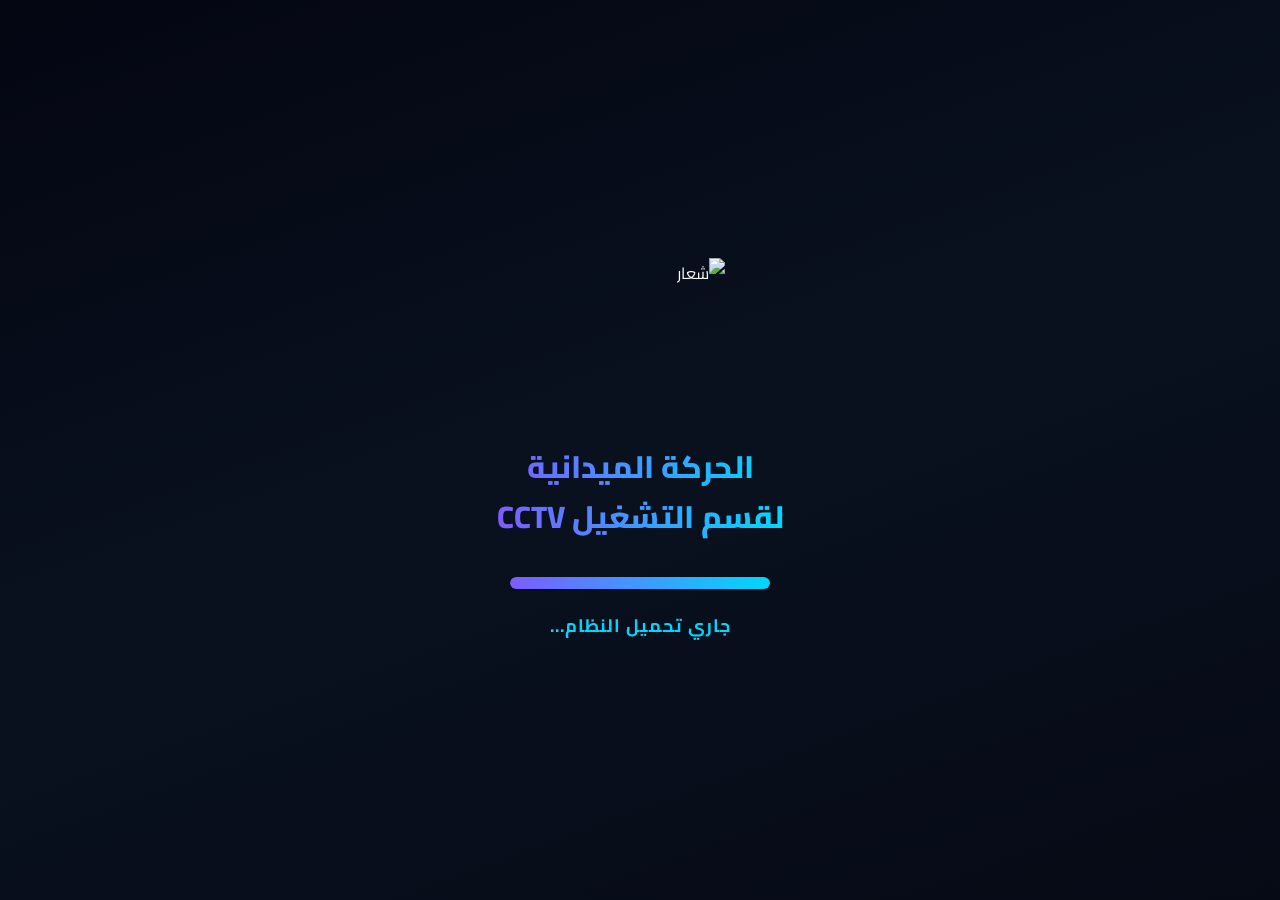
==== index.html @ c6549784 "Update print statement from 'Hello' to 'Goodbye'" ====
<!DOCTYPE html>
<html lang="ar" dir="rtl">

<head>

<meta charset="UTF-8">

<meta name="viewport" content="width=device-width, initial-scale=1.0">

<meta name="theme-color" content="#070b17">

<title>الحركة الميدانية لقسم التشغيل CCTV</title>

<link rel="stylesheet" href="style.css">

<link rel="preconnect" href="https://fonts.googleapis.com">

<link rel="preconnect" href="https://fonts.gstatic.com" crossorigin>

<link href="https://fonts.googleapis.com/css2?family=Cairo:wght@300;400;600;700;800&display=swap" rel="stylesheet">

</head>

<body class="dark">

<!-- شاشة البداية -->

<div id="loadingScreen" class="loadingScreen">

<div class="logoSplash">

<img id="companyLogo"
src="assets/logo/logo.png"
alt="شعار">

</div>

<h1 class="title">

الحركة الميدانية

<br>

لقسم التشغيل CCTV

</h1>

<div class="loadingBar">

<div id="loadingProgress" class="loadingProgress"></div>

</div>

<div class="loadingText">

جاري تحميل النظام...

</div>

</div>

<!-- الصفحة الرئيسية -->

<div id="homePage" class="container hidden">

<header class="header">

<div class="headerLogo">

<img
src="assets/logo/logo.png"
alt="Logo">

</div>

<div class="systemName">

الحركة الميدانية

<br>

لقسم التشغيل CCTV

</div>

<button
id="themeBtn"
class="themeBtn">

🌙

</button>

</header>

<div class="glass card slideLeft">

<h2 class="title">

ابدأ مهمة جديدة

</h2>

<p class="subtitle">

قم بإدخال رقم الخطة

</p>

<input

id="planNumber"

class="planInput"

type="number"

placeholder="رقم الخطة"

autocomplete="off"

>

<button

id="nextPlan"

class="btn">

التالي

</button>

</div>

</div>

<script src="app.js"></script>

</body>

</html><!-- صفحة اسم المسار -->

<div id="routePage" class="container hidden">

<header class="header">

<div class="headerLogo">

<img src="assets/logo/logo.png" alt="Logo">

</div>

<div class="systemName">

الحركة الميدانية

<br>

لقسم التشغيل CCTV

</div>

<button id="themeBtn2" class="themeBtn">

🌙

</button>

</header>

<div class="glass card slideLeft">

<div class="routeName" id="routeName">

اسم المسار

</div>

<button id="startMission" class="actionBtn startBtn">

🚀 بدء المهمة

</button>

<button id="routeLogs" class="actionBtn logBtn">

📑 سجلات المسار السابقة

</button>

<button id="adminMenu" class="actionBtn adminBtn">

⚙️ دخول الإدارة

</button>

<button id="backToPlans" class="actionBtn backBtn">

⬅ رجوع

</button>

</div>

</div>

<!-- نافذة تسجيل دخول الإدارة -->

<div id="loginOverlay" class="loginOverlay hidden">

<div class="loginBox">

<div class="loginTitle">

دخول الإدارة

</div>

<input
id="adminPassword"
class="loginInput"
type="password"
placeholder="كلمة المرور">

<div class="roleCards">

<div class="roleCard" data-role="owner">

<div class="roleIcon">👑</div>

<div class="roleName">

المالك

</div>

</div>

<div class="roleCard" data-role="manager">

<div class="roleIcon">🛡️</div>

<div class="roleName">

المدير

</div>

</div>

<div class="roleCard" data-role="supervisor">

<div class="roleIcon">📋</div>

<div class="roleName">

المشرف

</div>

</div>

<div class="roleCard" data-role="assistant">

<div class="roleIcon">👤</div>

<div class="roleName">

نائب مشرف

</div>

</div>

</div>

<button class="loginBtn">

دخول

</button>

</div>

</div><!-- صفحة بيانات المشغل -->

<div id="operatorPage" class="container hidden">

<header class="header">

<div class="headerLogo">

<img src="assets/logo/logo.png" alt="Logo">

</div>

<div class="systemName">

الحركة الميدانية
<br>
لقسم التشغيل CCTV

</div>

<button id="themeBtn3" class="themeBtn">
🌙
</button>

</header>

<div class="glass card fadeIn">

<h2 class="title">

بيانات المشغل

</h2>

<div class="infoGrid">

<div class="field">

<label>

رقم ID

</label>

<input
id="employeeID"
class="textBox idBox"
type="number"
autocomplete="off">

</div>

<div class="field">

<label>

اسم المشغل

</label>

<input
id="employeeName"
class="textBox nameBox"
type="text"
readonly>

</div>

</div>

<label class="label mt20">

بيانات المركبة

</label>

<div class="plateRow">

<input
id="plateLetter1"
class="plateLetter"
maxlength="1">

<input
id="plateLetter2"
class="plateLetter"
maxlength="1">

<input
id="plateLetter3"
class="plateLetter"
maxlength="1">

<input
id="plateNumber"
class="plateNumber"
maxlength="4">

</div>

<div class="assetBox">

<div class="assetTitle">

بيانات العهدة المستلمة

</div>

<div class="assetItem">

<label>

رقم اللابتوب

</label>

<input
id="laptopNumber"
type="text">

</div>

<div class="assetItem">

<label>

عدد الفلاشات

</label>

<input
id="flashCount"
type="number"
readonly>

</div>

<div class="assetItem">

<label>

عدد الهارديسكات

</label>

<input
id="hardCount"
type="number"
readonly>

</div>

</div>

<button
id="goMission"
class="actionBtn startBtn">

التالي

</button>

<button
id="backRoute"
class="actionBtn backBtn">

⬅ رجوع

</button>

</div>

</div><!-- صفحة المهمة -->

<div id="missionPage" class="container hidden">

<header class="header">

<div class="headerLogo">

<img src="assets/logo/logo.png" alt="Logo">

</div>

<div class="systemName">

الحركة الميدانية
<br>
لقسم التشغيل CCTV

</div>

<button id="themeBtn4" class="themeBtn">

🌙

</button>

</header>

<div class="clockBar">

<div class="clockBox">

<span id="liveTime">

12:00 AM

</span>

</div>

<div class="clockBox">

<span id="liveDay">

الأحد

</span>

</div>

<div class="clockBox">

<span id="liveDate">

2026/06/27

</span>

</div>

<div class="clockBox">

<span id="hijriDate">

01 محرم 1448 هـ

</span>

</div>

</div>

<div id="prayerAlert" class="prayerBar">

🕌 حان الآن وقت الصلاة

</div>

<div class="gpsCard">

<div class="speedBox">

<div class="speedValue" id="vehicleSpeed">

0

</div>

<div class="speedTitle">

سرعة المركبة

</div>

</div>

<div class="speedBox">

<div class="speedValue speedLimit" id="roadSpeed">

0

</div>

<div class="speedTitle">

سرعة الطريق

</div>

</div>

<div>

<span id="networkStatus" class="badge live">

🟢 متصل

</span>

</div>

</div>

<button id="openMap" class="mapBtn">

📍 فتح موقعي الحالي

</button>

<div class="tableCard">

<div class="tableResponsive">

<table id="missionTable">

<thead>

<tr>

<th>رمز الموقع</th>

<th>عنوان الموقع</th>

<th>حالة الوصول</th>

<th>نوع وحدة التخزين</th>

<th>XML</th>

<th>حالة الموقع</th>

<th>بداية المجلد</th>

<th>نهاية المجلد</th>

<th>عدد ساعات الرصد</th>

<th>الصور</th>

<th>ملاحظات</th>

</tr>

</thead>

<tbody id="tableBody">

<!-- الصفوف ستولد تلقائياً -->

</tbody>

</table>

</div>

</div><!-- اعتماد المهمة -->

<div class="approveBox">

<div>

<label class="label">

ID مشرف الفترة

</label>

<input
id="supervisorID"
class="textBox supervisorID"
type="number">

</div>

<div>

<label class="label">

اسم المشرف

</label>

<input
id="supervisorName"
class="textBox supervisorName"
type="text"
readonly>

</div>

<button
id="approveMission"
class="approveBtn"
disabled>

✅ اعتماد المهمة

</button>

</div>

<!-- مخالفات الموظف -->

<div class="violationCard">

<div class="violationTitle">

🚨 مخالفات الموظف

</div>

<div id="violationsList">

<div class="violationItem">

<span>

لا توجد مخالفات حالياً

</span>

<span>

✅

</span>

</div>

</div>

</div>

<!-- أزرار المهمة -->

<div class="bottomBar">

<button
id="finishMission"
class="finishMission">

إنهاء المهمة وحفظها

</button>

<button
id="exportMission"
class="exportMission">

تصدير المهمة

</button>

<button
id="missionReport"
class="reportMission">

تقارير المهمة

</button>

</div>

<!-- قائمة التصدير -->

<div
id="exportMenu"
class="exportMenu">

<div class="exportItem">

<span class="exportIcon pdfColor">

📄

</span>

تصدير PDF

</div>

<div class="exportItem">

<span class="exportIcon linkColor">

🔗

</span>

نسخ رابط المهمة

</div>

<div class="exportItem">

<span class="exportIcon mailColor">

📧

</span>

إرسال بالبريد الإلكتروني

</div>

<div class="exportItem">

<span class="exportIcon whatsColor">

🟢

</span>

إرسال عبر واتساب

</div>

</div>

</div><!-- صفحة سجلات المسار -->

<div id="logsPage" class="container hidden">

<header class="header">

<div class="headerLogo">
<img src="assets/logo/logo.png" alt="Logo">
</div>

<div class="systemName">
الحركة الميدانية
<br>
لقسم التشغيل CCTV
</div>

<button id="themeBtn5" class="themeBtn">
🌙
</button>

</header>

<div class="logsCard">

<div class="adminTitle">

📑 سجلات المسار

</div>

<div id="routeLogsContainer">

<!-- السجلات تنشأ تلقائياً -->

<div class="logItem">

<div>

<div class="logSite">

QSMSM205

</div>

<div class="logDate">

27/06/2026

</div>

</div>

<div class="logStatus statusNew">

جديد

</div>

</div>

</div>

<div class="bottomBar">

<button
id="logsPdf"
class="finishMission">

📄 تصدير PDF

</button>

<button
id="logsMail"
class="exportMission">

📧 إرسال بالإيميل

</button>

<button
id="logsWhatsapp"
class="reportMission">

🟢 إرسال واتساب

</button>

</div>

<div class="bottomBar">

<button
id="copyLogsLink"
class="logBtn">

🔗 نسخ رابط التقرير

</button>

<button
id="backMission"
class="backBtn">

⬅ رجوع

</button>

</div>

</div>

</div><!-- لوحة الإدارة -->

<div id="adminPage" class="container hidden">

<header class="header">

<div class="headerLogo">
<img src="assets/logo/logo.png" alt="Logo">
</div>

<div class="systemName">

لوحة الإدارة

<br>

CCTV Field Operations

</div>

<button id="themeBtn6" class="themeBtn">

🌙

</button>

</header>

<div class="adminGrid">

<div class="adminCard" id="usersCard">

<div class="adminIcon">👥</div>

<h3>المستخدمون</h3>

<p>إدارة جميع المستخدمين والصلاحيات</p>

</div>

<div class="adminCard" id="plansCard">

<div class="adminIcon">🗺️</div>

<h3>الخطط</h3>

<p>إضافة وتعديل وحذف الخطط</p>

</div>

<div class="adminCard" id="sitesCard">

<div class="adminIcon">📍</div>

<h3>المواقع</h3>

<p>إضافة وحذف وتعديل المواقع</p>

</div>

<div class="adminCard" id="reportsCard">

<div class="adminIcon">📊</div>

<h3>التقارير</h3>

<p>تقارير المهام والأعطال</p>

</div>

<div class="adminCard" id="alertsCard">

<div class="adminIcon">📢</div>

<h3>الإعلانات</h3>

<p>التنبيهات والأوامر الإدارية</p>

</div>

<div class="adminCard" id="settingsCard">

<div class="adminIcon">⚙️</div>

<h3>الإعدادات</h3>

<p>إعدادات النظام</p>

</div>

</div>

<div class="adminSection">

<div class="adminSectionTitle">

🚨 الأعطال المفتوحة

</div>

<table class="managementTable">

<thead>

<tr>

<th>رمز الموقع</th>

<th>المسار</th>

<th>نوع البلاغ</th>

<th>الوقت</th>

<th>الحالة</th>

</tr>

</thead>

<tbody id="faultTable">

</tbody>

</table>

</div>

</div><!-- إدارة الخطط -->

<div id="plansManager" class="adminSection hidden">

<div class="adminSectionTitle">

🗺️ إدارة الخطط والمسارات

</div>

<div class="filterRow">

<input
id="planSearch"
class="searchBox"
placeholder="بحث عن خطة...">

<button
class="addBtn">

➕ إضافة خطة

</button>

</div>

<table class="managementTable">

<thead>

<tr>

<th>رقم الخطة</th>

<th>اسم المسار</th>

<th>عدد المواقع</th>

<th>الفلاشات</th>

<th>الهارديسكات</th>

<th>الإجراءات</th>

</tr>

</thead>

<tbody id="plansTable">

</tbody>

</table>

</div>

<!-- إدارة المواقع -->

<div id="sitesManager" class="adminSection hidden">

<div class="adminSectionTitle">

📍 إدارة المواقع

</div>

<div class="filterRow">

<input
class="searchBox"
placeholder="بحث برمز الموقع">

<button
class="addBtn">

➕ إضافة موقع

</button>

</div>

<table class="managementTable">

<thead>

<tr>

<th>رمز الموقع</th>

<th>اسم المسار</th>

<th>نوع التخزين</th>

<th>XML</th>

<th>نطاق الوصول</th>

<th>الإجراءات</th>

</tr>

</thead>

<tbody id="sitesTable">

</tbody>

</table>

</div>

<!-- إدارة المستخدمين -->

<div id="usersManager" class="adminSection hidden">

<div class="adminSectionTitle">

👥 إدارة المستخدمين

</div>

<div class="permissionGrid" id="usersGrid">

</div>

</div><!-- إدارة الصلاحيات -->

<div id="permissionsManager" class="adminSection hidden">

<div class="adminSectionTitle">

🔐 إدارة الصلاحيات

</div>

<div class="permissionGrid">

<div class="permissionCard">

<div class="permissionTitle">

👑 المالك

</div>

<div class="permissionItem">
<span>إدارة النظام بالكامل</span>
<label class="switch"><input type="checkbox" checked><span class="slider"></span></label>
</div>

<div class="permissionItem">
<span>إدارة المستخدمين</span>
<label class="switch"><input type="checkbox" checked><span class="slider"></span></label>
</div>

<div class="permissionItem">
<span>إدارة الخطط</span>
<label class="switch"><input type="checkbox" checked><span class="slider"></span></label>
</div>

<div class="permissionItem">
<span>إدارة المواقع</span>
<label class="switch"><input type="checkbox" checked><span class="slider"></span></label>
</div>

<div class="permissionItem">
<span>إدارة الإعلانات</span>
<label class="switch"><input type="checkbox" checked><span class="slider"></span></label>
</div>

</div>

<div class="permissionCard">

<div class="permissionTitle">

🛡️ المدير

</div>

<div class="permissionItem">
<span>إدارة الخطط</span>
<label class="switch"><input type="checkbox" checked><span class="slider"></span></label>
</div>

<div class="permissionItem">
<span>إدارة المواقع</span>
<label class="switch"><input type="checkbox"><span class="slider"></span></label>
</div>

<div class="permissionItem">
<span>إدارة التقارير</span>
<label class="switch"><input type="checkbox" checked><span class="slider"></span></label>
</div>

<div class="permissionItem">
<span>إدارة المستخدمين</span>
<label class="switch"><input type="checkbox"><span class="slider"></span></label>
</div>

</div>

<div class="permissionCard">

<div class="permissionTitle">

📋 المشرف

</div>

<div class="permissionItem">
<span>اعتماد المهام</span>
<label class="switch"><input type="checkbox" checked><span class="slider"></span></label>
</div>

<div class="permissionItem">
<span>عرض السجلات</span>
<label class="switch"><input type="checkbox" checked><span class="slider"></span></label>
</div>

<div class="permissionItem">
<span>التقارير</span>
<label class="switch"><input type="checkbox" checked><span class="slider"></span></label>
</div>

</div>

<div class="permissionCard">

<div class="permissionTitle">

👤 المستخدم

</div>

<div class="permissionItem">
<span>تنفيذ المهام</span>
<label class="switch"><input type="checkbox" checked><span class="slider"></span></label>
</div>

<div class="permissionItem">
<span>عرض الإعلانات</span>
<label class="switch"><input type="checkbox" checked><span class="slider"></span></label>
</div>

<div class="permissionItem">
<span>عرض السجل الشخصي</span>
<label class="switch"><input type="checkbox" checked><span class="slider"></span></label>
</div>

</div>

</div>

</div><!-- إدارة الإعلانات والتنبيهات -->

<div id="announcementManager" class="adminSection hidden">

<div class="adminSectionTitle">

📢 الإعلانات والتنبيهات

</div>

<div class="filterRow">

<select id="announcementType">

<option>إعلان</option>

<option>أمر إداري</option>

<option>تنبيه</option>

<option>تحذير أمطار</option>

<option>تحذير رياح</option>

<option>تنبيه سلامة</option>

<option>زيارة موقع</option>

<option>زيارة خطة كاملة</option>

</select>

<select id="announcementPriority">

<option>منخفض</option>

<option selected>متوسط</option>

<option>عالي</option>

</select>

</div>

<textarea

id="announcementText"

class="notes"

style="width:100%;height:150px"

placeholder="اكتب نص الإعلان...">

</textarea>

<div class="filterRow">

<select id="referenceNumber">

<option>بدون رقم مرجعي</option>

</select>

<select id="targetRole">

<option>الجميع</option>

<option>المالك</option>

<option>المدير</option>

<option>المشرف</option>

<option>نائب مشرف</option>

<option>المستخدم</option>

</select>

</div>

<div class="bottomBar">

<button class="finishMission">

📨 إرسال الإعلان

</button>

<button class="exportMission">

💾 حفظ كمسودة

</button>

</div>

</div>

<!-- نافذة الإعلان للموظف -->

<div

id="announcementPopup"

class="announcementOverlay hidden">

<div class="announcementBox">

<div class="announcementTitle">

📢 إعلان إداري

</div>

<div

id="announcementBody"

class="announcementText">

سيظهر نص الإعلان هنا...

</div>

<button

id="acceptAnnouncement"

class="acceptNotice">

تم التقيد بالتعليمات

</button>

<button

id="rejectAnnouncement"

class="rejectNotice">

رفض

</button>

</div>

</div><!-- إدارة الرقم المرجعي -->

<div id="referenceManager" class="adminSection hidden">

<div class="adminSectionTitle">

🔖 إدارة الرقم المرجعي

</div>

<div class="filterRow">

<input
id="referenceName"
class="searchBox"
placeholder="اسم الرقم المرجعي">

<input
id="referenceCode"
class="searchBox"
placeholder="الرقم المرجعي">

</div>

<div class="bottomBar">

<button id="addReference" class="finishMission">

➕ إضافة رقم مرجعي

</button>

<button id="editReference" class="exportMission">

✏️ تعديل

</button>

<button id="deleteReference" class="reportMission">

🗑 حذف

</button>

</div>

<table class="managementTable">

<thead>

<tr>

<th>الاسم</th>

<th>الرقم</th>

<th>الحالة</th>

<th>الإجراءات</th>

</tr>

</thead>

<tbody id="referenceTable">

</tbody>

</table>

</div>

<!-- إدارة الرسائل الإدارية -->

<div id="messagesManager" class="adminSection hidden">

<div class="adminSectionTitle">

💬 الرسائل الإدارية

</div>

<textarea

id="adminMessage"

class="notes"

style="width:100%;height:160px"

placeholder="اكتب الرسالة الإدارية...">

</textarea>

<div class="filterRow">

<select id="messageRole">

<option>الجميع</option>

<option>المالك</option>

<option>المدير</option>

<option>المشرف</option>

<option>نائب مشرف</option>

<option>المستخدم</option>

</select>

<select id="messageReference">

<option>بدون رقم مرجعي</option>

</select>

</div>

<div class="bottomBar">

<button class="finishMission">

📨 إرسال الرسالة

</button>

<button class="exportMission">

💾 حفظ

</button>

</div>

</div><!-- إدارة التقارير -->

<div id="reportsManager" class="adminSection hidden">

<div class="adminSectionTitle">

📊 التقارير

</div>

<div class="statsGrid">

<div class="statCard">

<div class="statValue" id="todayMissions">

0

</div>

<div class="statLabel">

مهام اليوم

</div>

</div>

<div class="statCard">

<div class="statValue" id="completedMissions">

0

</div>

<div class="statLabel">

المهام المكتملة

</div>

</div>

<div class="statCard">

<div class="statValue" id="faultCount">

0

</div>

<div class="statLabel">

الأعطال

</div>

</div>

<div class="statCard">

<div class="statValue" id="violationsCount">

0

</div>

<div class="statLabel">

المخالفات

</div>

</div>

</div>

<div class="reportPanel">

<div class="reportTitle">

تقارير المسارات

</div>

<div id="reportsList">

</div>

</div>

<div class="bottomBar">

<button id="exportPdfAll" class="finishMission">

📄 PDF

</button>

<button id="sendMailAll" class="exportMission">

📧 بريد

</button>

<button id="sendWhatsappAll" class="reportMission">

🟢 واتساب

</button>

<button id="copyReportsLink" class="logBtn">

🔗 نسخ الرابط

</button>

</div>

</div>

<!-- نافذة الرسائل -->

<div id="messageBar"

class="messageBar hidden">

تم حفظ البيانات بنجاح

</div>

<!-- نافذة التأكيد -->

<div id="confirmModal"

class="modal">

<div class="modalContent">

<div class="modalTitle">

تأكيد العملية

</div>

<div id="confirmText"

class="modalText">

هل أنت متأكد من تنفيذ هذا الإجراء؟

</div>

<div class="modalButtons">

<button

id="confirmYes"

class="confirmBtn">

نعم

</button>

<button

id="confirmNo"

class="closeBtn">

إلغاء

</button>

</div>

</div>

</div><!-- نافذة إضافة / تعديل خطة -->

<div id="planModal" class="modal">

<div class="modalContent">

<div class="modalTitle">

🗺️ إضافة أو تعديل خطة

</div>

<input
id="planNumberInput"
class="loginInput"
type="number"
placeholder="رقم الخطة">

<input
id="planNameInput"
class="loginInput"
type="text"
placeholder="اسم المسار">

<textarea
id="planSitesInput"
class="notes"
style="width:100%;height:180px"
placeholder="الصق المواقع هنا..."></textarea>

<div class="modalButtons">

<button
id="copyPlanBtn"
class="confirmBtn">

📋 نسخ الخطة

</button>

<button
id="savePlanBtn"
class="confirmBtn">

💾 حفظ الخطة

</button>

<button
id="cancelPlanBtn"
class="closeBtn">

إلغاء

</button>

</div>

</div>

</div>

<!-- نافذة إضافة موقع -->

<div id="siteModal" class="modal">

<div class="modalContent">

<div class="modalTitle">

📍 إضافة موقع جديد

</div>

<input
id="siteCode"
class="loginInput"
placeholder="رمز الموقع">

<input
id="siteRoute"
class="loginInput"
placeholder="اسم المسار">

<input
id="siteMap"
class="loginInput"
placeholder="رابط الموقع">

<select
id="storageType"
class="loginInput">

<option>فلاش</option>

<option>هارديسك</option>

<option>أونلاين</option>

</select>

<select
id="xmlType"
class="loginInput">

<option>يوجد</option>

<option>لا يوجد</option>

</select>

<input
id="siteRadius"
class="loginInput"
type="number"
value="3"
placeholder="نطاق الوصول">

<div class="modalButtons">

<button
id="saveSiteBtn"
class="confirmBtn">

💾 حفظ

</button>

<button
id="cancelSiteBtn"
class="closeBtn">

إلغاء

</button>

</div>

</div>

</div><!-- نافذة تعديل الشعار -->

<div id="logoModal" class="modal">

<div class="modalContent">

<div class="modalTitle">

🖼️ تعديل شعار النظام

</div>

<input
type="file"
id="logoFile"
class="loginInput"
accept="image/*">

<div class="warningBox">

سيتم استخدام هذا الشعار في:

• شاشة البداية

• جميع الصفحات

• التقارير

• ملفات PDF

</div>

<div class="modalButtons">

<button
id="saveLogo"
class="confirmBtn">

💾 حفظ الشعار

</button>

<button
id="cancelLogo"
class="closeBtn">

إلغاء

</button>

</div>

</div>

</div>

<!-- نافذة تغيير الثيم -->

<div id="themeModal" class="modal">

<div class="modalContent">

<div class="modalTitle">

🎨 إعدادات المظهر

</div>

<div class="roleCards">

<div class="roleCard" id="darkTheme">

<div class="roleIcon">

🌙

</div>

<div class="roleName">

الوضع الداكن

</div>

</div>

<div class="roleCard" id="lightTheme">

<div class="roleIcon">

☀️

</div>

<div class="roleName">

الوضع الفاتح

</div>

</div>

</div>

<div class="modalButtons">

<button
id="saveTheme"
class="confirmBtn">

تطبيق

</button>

<button
id="cancelTheme"
class="closeBtn">

إغلاق

</button>

</div>

</div>

</div>

<!-- زر الإعلانات -->

<button

id="notificationButton"

class="notificationButton">

🔔

<span

id="notificationCounter"

class="notificationBadge">

0

</span>

</button>

<!-- الزر العائم -->

<button

id="floatingButton"

class="floatButton">

＋

</button>

<!-- النوافذ العامة -->

<div id="loadingOverlay" class="loadingOverlay hidden">

<div class="logoSplash">

<img src="assets/logo/logo.png" alt="Logo">

</div>

<div class="loadingBar">

<div class="loadingProgress"></div>

</div>

<div class="loadingText">

جاري تنفيذ العملية...

</div>

</div>

<div id="toast" class="messageBar hidden">

تمت العملية بنجاح

</div>

<div id="globalModal" class="modal">

<div class="modalContent">

<div class="modalTitle" id="globalModalTitle">

رسالة النظام

</div>

<div class="modalText" id="globalModalText">

...

</div>

<div class="modalButtons">

<button id="globalOk" class="confirmBtn">

موافق

</button>

</div>

</div>

</div>

<script src="app.js"></script>

</body>

</html>
---- style.css ----
/* ======================================================
   CCTV FIELD OPERATIONS SYSTEM
   Version 1.0
======================================================*/

@import url('https://fonts.googleapis.com/css2?family=Cairo:wght@300;400;600;700;800&display=swap');

*{
margin:0;
padding:0;
box-sizing:border-box;
font-family:'Cairo',sans-serif;
-webkit-tap-highlight-color:transparent;
}

html{
scroll-behavior:smooth;
}

body{

background:#070b17;
color:#ffffff;
overflow-x:hidden;
min-height:100vh;

background-image:

radial-gradient(circle at top right,#3d2aff55 0%,transparent 35%),

radial-gradient(circle at bottom left,#00d4ff33 0%,transparent 40%),

linear-gradient(160deg,#040612,#09111f,#060a15);

transition:.35s;

}

body.light{

background:#eef5ff;

color:#111;

background-image:

radial-gradient(circle at top right,#7d65ff22 0%,transparent 35%),

radial-gradient(circle at bottom left,#3fd7ff22 0%,transparent 40%),

linear-gradient(180deg,#ffffff,#eef5ff,#e9f3ff);

}

:root{

--main:#7d5cff;

--cyan:#00d7ff;

--green:#2ee86f;

--orange:#ff9800;

--red:#ff4040;

--brown:#7a4a2d;

--glass:rgba(255,255,255,.08);

--glass2:rgba(255,255,255,.12);

--radius:22px;

--shadow:

0 0 20px rgba(0,212,255,.15),

0 0 40px rgba(124,92,255,.12);

}

.container{

width:100%;
max-width:430px;
margin:auto;
padding:18px;

}

.glass{

background:var(--glass);

backdrop-filter:blur(20px);

border:1px solid rgba(255,255,255,.08);

border-radius:var(--radius);

box-shadow:var(--shadow);

}

body.light .glass{

background:#ffffffcc;

border:1px solid #d9e4ff;

}

.logo{

width:120px;

height:120px;

margin:auto;

display:flex;

align-items:center;

justify-content:center;

animation:logoGlow 3s infinite;

}

.logo img{

width:100%;

}

@keyframes logoGlow{

0%{

transform:scale(.96);

filter:drop-shadow(0 0 5px #00d7ff);

}

50%{

transform:scale(1);

filter:drop-shadow(0 0 28px #7d5cff);

}

100%{

transform:scale(.96);

filter:drop-shadow(0 0 5px #00d7ff);

}

}

.title{

font-size:31px;

font-weight:800;

text-align:center;

margin-top:15px;

line-height:1.6;

background:linear-gradient(90deg,#7d5cff,#00d7ff);

-webkit-background-clip:text;

-webkit-text-fill-color:transparent;

}

.subtitle{

text-align:center;

margin-top:10px;

font-size:16px;

opacity:.9;

}

.btn{

width:100%;

height:58px;

border:none;

border-radius:18px;

margin-top:15px;

font-size:18px;

font-weight:700;

cursor:pointer;

transition:.35s;

background:linear-gradient(90deg,#7d5cff,#00d7ff);

color:white;

box-shadow:

0 0 20px rgba(0,212,255,.25);

}

.btn:hover{

transform:translateY(-3px);

}

.input{

width:100%;

height:58px;

margin-top:15px;

border-radius:18px;

border:none;

padding:15px;

font-size:18px;

background:rgba(255,255,255,.08);

color:#fff;

outline:none;

}

body.light .input{

background:#fff;

color:#111;

}.header{

display:flex;

align-items:center;

justify-content:space-between;

margin-bottom:20px;

}

.headerLogo{

width:55px;

height:55px;

border-radius:50%;

overflow:hidden;

box-shadow:0 0 20px #00d7ff55;

}

.headerLogo img{

width:100%;

height:100%;

object-fit:cover;

}

.systemName{

flex:1;

text-align:center;

font-size:20px;

font-weight:800;

line-height:1.4;

background:linear-gradient(90deg,#7d5cff,#00d7ff);

-webkit-background-clip:text;

-webkit-text-fill-color:transparent;

}

.themeBtn{

width:50px;

height:50px;

border-radius:50%;

border:none;

cursor:pointer;

font-size:20px;

background:linear-gradient(145deg,#7d5cff,#00d7ff);

color:#fff;

box-shadow:0 0 15px rgba(0,212,255,.35);

transition:.3s;

}

.themeBtn:hover{

transform:rotate(180deg);

}

.card{

padding:22px;

border-radius:22px;

margin-top:18px;

background:rgba(255,255,255,.05);

backdrop-filter:blur(15px);

border:1px solid rgba(255,255,255,.08);

box-shadow:0 0 25px rgba(0,0,0,.18);

}

body.light .card{

background:#ffffffdd;

border:1px solid #d9e4ff;

}

.label{

display:block;

margin-bottom:10px;

font-size:18px;

font-weight:700;

}

.planInput{

width:100%;

height:65px;

font-size:32px;

font-weight:800;

text-align:center;

border:none;

border-radius:20px;

outline:none;

background:linear-gradient(135deg,#7d5cff22,#00d7ff22);

color:#00d7ff;

box-shadow:0 0 20px rgba(125,92,255,.25);

}

body.light .planInput{

background:#eef5ff;

color:#5b43ff;

}

.routeName{

font-size:30px;

font-weight:800;

text-align:center;

margin:25px 0;

color:#00d7ff;

}

.actionBtn{

height:60px;

margin-top:15px;

border:none;

border-radius:18px;

font-size:20px;

font-weight:800;

cursor:pointer;

width:100%;

transition:.35s;

}

.startBtn{

background:linear-gradient(90deg,#00d67a,#16b84e);

color:#fff;

}

.logBtn{

background:linear-gradient(90deg,#7d5cff,#00d7ff);

color:#fff;

}

.adminBtn{

background:linear-gradient(90deg,#ff9800,#ff5a00);

color:#fff;

}

.backBtn{

background:transparent;

border:2px solid #00d7ff;

color:#00d7ff;

}

.actionBtn:hover{

transform:translateY(-3px);

box-shadow:0 0 20px rgba(0,212,255,.25);

}

.fadeIn{

animation:fadeIn .6s ease;

}

@keyframes fadeIn{

from{

opacity:0;

transform:translateY(20px);

}

to{

opacity:1;

transform:translateY(0);

}

}.infoGrid{

display:grid;

grid-template-columns:1fr 1fr;

gap:15px;

margin-top:20px;

}

.field{

display:flex;

flex-direction:column;

}

.field label{

font-size:15px;

font-weight:700;

margin-bottom:8px;

color:#00d7ff;

}

.textBox{

width:100%;

height:55px;

border:none;

border-radius:16px;

padding:12px;

font-size:17px;

outline:none;

background:rgba(255,255,255,.08);

color:#fff;

}

body.light .textBox{

background:#fff;

color:#111;

}

.idBox{

font-size:24px;

font-weight:800;

text-align:center;

color:#7d5cff;

}

.nameBox{

font-size:20px;

font-weight:800;

color:#00d7ff;

}

.plateRow{

display:flex;

gap:10px;

margin-top:12px;

}

.plateLetter{

flex:1;

height:58px;

border:none;

border-radius:16px;

font-size:28px;

font-weight:800;

text-align:center;

background:#121b2f;

color:#00d7ff;

outline:none;

}

body.light .plateLetter{

background:#fff;

color:#5a43ff;

}

.plateNumber{

flex:2;

height:58px;

border:none;

border-radius:16px;

font-size:26px;

font-weight:800;

text-align:center;

background:#121b2f;

color:#00d7ff;

outline:none;

}

body.light .plateNumber{

background:#fff;

color:#5a43ff;

}

.assetBox{

margin-top:15px;

padding:18px;

border-radius:18px;

background:rgba(255,255,255,.05);

border:1px solid rgba(255,255,255,.08);

}

.assetTitle{

font-size:19px;

font-weight:800;

margin-bottom:15px;

color:#7d5cff;

}

.assetItem{

margin-top:12px;

}

.assetItem label{

display:block;

margin-bottom:6px;

font-weight:700;

}

.assetItem input{

width:100%;

height:54px;

border:none;

border-radius:15px;

padding:12px;

font-size:18px;

background:#121b2f;

color:#fff;

outline:none;

}

body.light .assetItem input{

background:#fff;

color:#111;

}.tableCard{

margin-top:18px;

padding:18px;

border-radius:22px;

background:rgba(255,255,255,.05);

backdrop-filter:blur(20px);

border:1px solid rgba(255,255,255,.08);

overflow:auto;

}

body.light .tableCard{

background:#ffffffdd;

}

table{

width:100%;

border-collapse:collapse;

min-width:1450px;

}

th{

background:linear-gradient(90deg,#7d5cff,#00d7ff);

color:#fff;

padding:14px;

font-size:16px;

font-weight:800;

text-align:center;

position:sticky;

top:0;

z-index:10;

}

td{

padding:10px;

text-align:center;

border-bottom:1px solid rgba(255,255,255,.08);

}

body.light td{

border-bottom:1px solid #dde8ff;

}

tr:hover{

background:rgba(255,255,255,.04);

}

.siteCode{

font-weight:800;

color:#00d7ff;

font-size:15px;

}

.locationBtn{

padding:10px 16px;

border:none;

border-radius:12px;

background:#00d7ff;

color:#04111d;

font-weight:800;

cursor:pointer;

}

.select{

width:100%;

height:45px;

border:none;

border-radius:12px;

padding:6px;

font-size:15px;

outline:none;

background:#121b2f;

color:#fff;

}

body.light .select{

background:#fff;

color:#111;

}

.dateInput{

width:170px;

height:45px;

border:none;

border-radius:12px;

padding:10px;

font-size:14px;

outline:none;

background:#121b2f;

color:#fff;

}

body.light .dateInput{

background:#fff;

color:#111;

}

.photoBtn{

padding:10px 18px;

border:none;

border-radius:12px;

background:#7d5cff;

color:#fff;

font-weight:700;

cursor:pointer;

}

.notes{

width:230px;

height:70px;

border:none;

border-radius:12px;

padding:10px;

resize:none;

outline:none;

background:#121b2f;

color:#fff;

}

body.light .notes{

background:#fff;

color:#111;

}.statusWorking{

background:#19c15f !important;

color:#fff !important;

}

.statusNoWork{

background:#ff4040 !important;

color:#fff !important;

}

.statusNoViolation{

background:#ff9800 !important;

color:#fff !important;

}

.statusFault{

background:#7a4a2d !important;

color:#fff !important;

}

.xmlYes{

background:#19c15f;

color:#fff;

}

.xmlNo{

background:#ff4040;

color:#fff;

}

.online{

background:#00d7ff;

color:#04111d;

}

.flash{

background:#7d5cff;

color:#fff;

}

.hard{

background:#ff9800;

color:#fff;

}

.badge{

display:inline-flex;

align-items:center;

justify-content:center;

padding:8px 16px;

border-radius:30px;

font-size:14px;

font-weight:700;

}

.live{

background:#19c15f;

color:#fff;

}

.offline{

background:#ff4040;

color:#fff;

}

.clockBar{

display:flex;

justify-content:space-between;

align-items:center;

margin-bottom:18px;

gap:15px;

flex-wrap:wrap;

}

.clockBox{

padding:16px 22px;

border-radius:18px;

background:rgba(255,255,255,.08);

backdrop-filter:blur(15px);

box-shadow:0 0 18px rgba(0,212,255,.15);

font-size:20px;

font-weight:800;

}

body.light .clockBox{

background:#ffffffdd;

}

.prayerBar{

margin-top:15px;

padding:14px;

border-radius:16px;

background:linear-gradient(90deg,#7d5cff,#00d7ff);

color:#fff;

font-size:17px;

font-weight:700;

text-align:center;

animation:glowBar 2s infinite;

}

@keyframes glowBar{

0%{

box-shadow:0 0 8px rgba(0,212,255,.25);

}

50%{

box-shadow:0 0 28px rgba(125,92,255,.45);

}

100%{

box-shadow:0 0 8px rgba(0,212,255,.25);

}

}

.mapBtn{

background:#00d7ff;

color:#04111d;

font-weight:800;

border:none;

padding:14px 24px;

border-radius:15px;

cursor:pointer;

}.bottomBar{

display:flex;

gap:15px;

margin-top:20px;

flex-wrap:wrap;

}

.bottomBar button{

flex:1;

height:58px;

border:none;

border-radius:18px;

font-size:18px;

font-weight:800;

cursor:pointer;

transition:.35s;

}

.finishMission{

background:linear-gradient(90deg,#00c853,#00e676);

color:#fff;

}

.exportMission{

background:linear-gradient(90deg,#7d5cff,#00d7ff);

color:#fff;

}

.reportMission{

background:linear-gradient(90deg,#ff9800,#ff5722);

color:#fff;

}

.bottomBar button:hover{

transform:translateY(-3px);

box-shadow:0 0 20px rgba(0,212,255,.25);

}

.violationCard{

margin-top:22px;

padding:20px;

border-radius:22px;

background:rgba(255,64,64,.08);

border:1px solid rgba(255,64,64,.25);

}

.violationTitle{

font-size:22px;

font-weight:800;

margin-bottom:15px;

color:#ff5252;

}

.violationItem{

padding:14px;

margin-top:10px;

border-radius:14px;

background:rgba(255,255,255,.05);

display:flex;

justify-content:space-between;

align-items:center;

}

body.light .violationItem{

background:#fff;

}

.approveBox{

margin-top:25px;

display:grid;

grid-template-columns:1fr auto;

gap:15px;

align-items:end;

}

.approveBtn{

height:58px;

border:none;

border-radius:18px;

background:#19c15f;

color:#fff;

font-size:20px;

font-weight:800;

cursor:pointer;

box-shadow:0 0 20px rgba(25,193,95,.35);

}

.approveBtn:disabled{

background:#888;

box-shadow:none;

cursor:not-allowed;

}

.supervisorName{

font-size:20px;

font-weight:800;

color:#00d7ff;

}

.supervisorID{

font-size:24px;

font-weight:800;

color:#7d5cff;

}

.reportCard{

margin-top:20px;

padding:20px;

border-radius:22px;

background:rgba(255,255,255,.05);

border:1px solid rgba(255,255,255,.08);

}

body.light .reportCard{

background:#fff;

}.adminHeader{

display:flex;

justify-content:space-between;

align-items:center;

margin-bottom:25px;

}

.adminTitle{

font-size:30px;

font-weight:800;

background:linear-gradient(90deg,#7d5cff,#00d7ff);

-webkit-background-clip:text;

-webkit-text-fill-color:transparent;

}

.adminGrid{

display:grid;

grid-template-columns:repeat(auto-fit,minmax(180px,1fr));

gap:18px;

}

.adminCard{

padding:22px;

border-radius:22px;

background:rgba(255,255,255,.06);

border:1px solid rgba(255,255,255,.08);

backdrop-filter:blur(15px);

cursor:pointer;

transition:.35s;

text-align:center;

}

body.light .adminCard{

background:#fff;

}

.adminCard:hover{

transform:translateY(-6px);

box-shadow:0 0 25px rgba(0,212,255,.20);

}

.adminIcon{

font-size:42px;

margin-bottom:15px;

}

.adminCard h3{

font-size:22px;

margin-bottom:8px;

}

.adminCard p{

font-size:15px;

opacity:.85;

line-height:1.7;

}

.adminSection{

margin-top:28px;

padding:22px;

border-radius:22px;

background:rgba(255,255,255,.05);

border:1px solid rgba(255,255,255,.08);

}

body.light .adminSection{

background:#fff;

}

.adminSectionTitle{

font-size:24px;

font-weight:800;

margin-bottom:18px;

color:#00d7ff;

}

.listItem{

display:flex;

justify-content:space-between;

align-items:center;

padding:16px;

margin-bottom:10px;

border-radius:14px;

background:rgba(255,255,255,.05);

}

body.light .listItem{

background:#f5f8ff;

}

.listActions{

display:flex;

gap:10px;

}

.smallBtn{

padding:10px 16px;

border:none;

border-radius:10px;

cursor:pointer;

font-weight:700;

}

.editBtn{

background:#00d7ff;

color:#04111d;

}

.deleteBtn{

background:#ff4040;

color:#fff;

}

.addBtn{

background:#19c15f;

color:#fff;

}.loginOverlay{

position:fixed;

top:0;

left:0;

width:100%;

height:100%;

background:rgba(0,0,0,.75);

backdrop-filter:blur(18px);

display:flex;

justify-content:center;

align-items:center;

z-index:9999;

}

.loginBox{

width:92%;

max-width:430px;

padding:30px;

border-radius:28px;

background:rgba(12,18,35,.96);

border:1px solid rgba(255,255,255,.08);

box-shadow:0 0 40px rgba(0,212,255,.20);

animation:fadeUp .45s ease;

}

body.light .loginBox{

background:#ffffff;

}

.loginTitle{

font-size:30px;

font-weight:800;

text-align:center;

margin-bottom:25px;

background:linear-gradient(90deg,#7d5cff,#00d7ff);

-webkit-background-clip:text;

-webkit-text-fill-color:transparent;

}

.loginInput{

width:100%;

height:58px;

margin-bottom:15px;

padding:14px;

font-size:18px;

border:none;

border-radius:16px;

background:#10192d;

color:#fff;

outline:none;

}

body.light .loginInput{

background:#eef5ff;

color:#111;

}

.loginBtn{

width:100%;

height:58px;

border:none;

border-radius:16px;

font-size:19px;

font-weight:800;

background:linear-gradient(90deg,#7d5cff,#00d7ff);

color:#fff;

cursor:pointer;

transition:.35s;

}

.loginBtn:hover{

transform:translateY(-3px);

}

.roleCards{

display:grid;

grid-template-columns:repeat(2,1fr);

gap:15px;

margin-top:20px;

}

.roleCard{

padding:20px;

border-radius:18px;

text-align:center;

cursor:pointer;

background:rgba(255,255,255,.05);

border:1px solid rgba(255,255,255,.08);

transition:.35s;

}

body.light .roleCard{

background:#fff;

}

.roleCard:hover{

transform:scale(1.03);

box-shadow:0 0 20px rgba(0,212,255,.25);

}

.roleIcon{

font-size:38px;

margin-bottom:12px;

}

.roleName{

font-size:18px;

font-weight:800;

}

@keyframes fadeUp{

from{

opacity:0;

transform:translateY(30px);

}

to{

opacity:1;

transform:translateY(0);

}

}.announcementOverlay{

position:fixed;

inset:0;

background:rgba(0,0,0,.78);

backdrop-filter:blur(12px);

display:flex;

justify-content:center;

align-items:center;

z-index:99999;

padding:20px;

}

.announcementBox{

width:100%;

max-width:500px;

border-radius:28px;

padding:28px;

background:linear-gradient(180deg,#0d1730,#09111f);

border:1px solid rgba(0,212,255,.20);

box-shadow:0 0 45px rgba(0,212,255,.25);

animation:zoomIn .45s;

}

body.light .announcementBox{

background:#fff;

}

.announcementTitle{

font-size:28px;

font-weight:800;

text-align:center;

margin-bottom:20px;

color:#00d7ff;

}

.announcementText{

font-size:18px;

line-height:2;

text-align:center;

margin-bottom:25px;

}

.acceptNotice{

width:100%;

height:60px;

border:none;

border-radius:18px;

background:linear-gradient(90deg,#19c15f,#00d67a);

color:#fff;

font-size:20px;

font-weight:800;

cursor:pointer;

}

.rejectNotice{

width:100%;

height:55px;

margin-top:12px;

border:2px solid #ff4040;

border-radius:18px;

background:transparent;

color:#ff4040;

font-size:18px;

font-weight:700;

cursor:pointer;

}

.notificationBadge{

position:absolute;

top:-6px;

right:-6px;

width:22px;

height:22px;

border-radius:50%;

background:#ff4040;

display:flex;

justify-content:center;

align-items:center;

font-size:12px;

font-weight:800;

color:#fff;

animation:pulse 1.5s infinite;

}

@keyframes pulse{

0%{

transform:scale(1);

}

50%{

transform:scale(1.25);

}

100%{

transform:scale(1);

}

}

@keyframes zoomIn{

from{

opacity:0;

transform:scale(.8);

}

to{

opacity:1;

transform:scale(1);

}

}.exportMenu{

position:absolute;

bottom:75px;

left:0;

width:260px;

border-radius:18px;

background:rgba(12,18,35,.98);

backdrop-filter:blur(18px);

border:1px solid rgba(255,255,255,.08);

box-shadow:0 0 30px rgba(0,212,255,.20);

display:none;

overflow:hidden;

z-index:999;

}

body.light .exportMenu{

background:#ffffff;

}

.exportMenu.active{

display:block;

animation:fadeUp .3s;

}

.exportItem{

display:flex;

align-items:center;

gap:12px;

padding:16px 18px;

cursor:pointer;

font-size:17px;

font-weight:700;

transition:.3s;

}

.exportItem:hover{

background:rgba(0,212,255,.10);

}

.exportIcon{

font-size:22px;

width:28px;

text-align:center;

}

.pdfColor{

color:#ff4040;

}

.whatsColor{

color:#19c15f;

}

.mailColor{

color:#00d7ff;

}

.linkColor{

color:#7d5cff;

}

.reportPanel{

margin-top:25px;

padding:20px;

border-radius:22px;

background:rgba(255,255,255,.05);

border:1px solid rgba(255,255,255,.08);

}

body.light .reportPanel{

background:#fff;

}

.reportTitle{

font-size:24px;

font-weight:800;

margin-bottom:18px;

color:#7d5cff;

}

.reportRow{

display:flex;

justify-content:space-between;

padding:14px;

margin-bottom:10px;

border-radius:14px;

background:rgba(255,255,255,.05);

}

body.light .reportRow{

background:#f4f8ff;

}

.reportDanger{

color:#ff4040;

font-weight:800;

}

.reportSuccess{

color:#19c15f;

font-weight:800;

}

.reportWait{

color:#ff9800;

font-weight:800;

}.managementTable{

width:100%;

border-collapse:collapse;

margin-top:20px;

}

.managementTable th{

background:linear-gradient(90deg,#7d5cff,#00d7ff);

color:#fff;

padding:14px;

font-size:16px;

}

.managementTable td{

padding:14px;

text-align:center;

border-bottom:1px solid rgba(255,255,255,.08);

}

body.light .managementTable td{

border-bottom:1px solid #dce8ff;

}

.switch{

position:relative;

display:inline-block;

width:60px;

height:30px;

}

.switch input{

display:none;

}

.slider{

position:absolute;

cursor:pointer;

top:0;

left:0;

right:0;

bottom:0;

background:#777;

transition:.35s;

border-radius:40px;

}

.slider:before{

position:absolute;

content:"";

height:24px;

width:24px;

left:3px;

bottom:3px;

background:white;

transition:.35s;

border-radius:50%;

}

input:checked + .slider{

background:#19c15f;

}

input:checked + .slider:before{

transform:translateX(30px);

}

.searchBox{

width:100%;

height:55px;

padding:15px;

border:none;

border-radius:16px;

margin-bottom:18px;

font-size:17px;

outline:none;

background:#121b2f;

color:#fff;

}

body.light .searchBox{

background:#fff;

color:#111;

}

.filterRow{

display:flex;

gap:12px;

flex-wrap:wrap;

margin-bottom:20px;

}

.filterRow select{

flex:1;

height:50px;

border:none;

border-radius:14px;

padding:10px;

background:#121b2f;

color:#fff;

}

body.light .filterRow select{

background:#fff;

color:#111;

}

.saveBtn{

background:#19c15f;

color:#fff;

padding:12px 25px;

border:none;

border-radius:14px;

font-size:18px;

font-weight:800;

cursor:pointer;

}

.cancelBtn{

background:#ff4040;

color:#fff;

padding:12px 25px;

border:none;

border-radius:14px;

font-size:18px;

font-weight:800;

cursor:pointer;

}.modal{

position:fixed;

top:0;

left:0;

width:100%;

height:100%;

background:rgba(0,0,0,.75);

backdrop-filter:blur(12px);

display:none;

justify-content:center;

align-items:center;

z-index:99999;

padding:20px;

}

.modal.active{

display:flex;

animation:fadeIn .35s ease;

}

.modalContent{

width:100%;

max-width:550px;

border-radius:26px;

padding:28px;

background:#0b1223;

border:1px solid rgba(255,255,255,.08);

box-shadow:0 0 35px rgba(0,212,255,.20);

}

body.light .modalContent{

background:#ffffff;

}

.modalTitle{

font-size:28px;

font-weight:800;

text-align:center;

margin-bottom:22px;

background:linear-gradient(90deg,#7d5cff,#00d7ff);

-webkit-background-clip:text;

-webkit-text-fill-color:transparent;

}

.modalText{

font-size:18px;

line-height:1.9;

margin-bottom:25px;

text-align:center;

}

.modalButtons{

display:flex;

gap:15px;

}

.modalButtons button{

flex:1;

height:56px;

border:none;

border-radius:16px;

font-size:18px;

font-weight:800;

cursor:pointer;

}

.confirmBtn{

background:#19c15f;

color:#fff;

}

.closeBtn{

background:#ff4040;

color:#fff;

}

.warningBox{

padding:18px;

margin-top:18px;

border-radius:18px;

background:rgba(255,152,0,.10);

border:1px solid rgba(255,152,0,.35);

color:#ffcc80;

font-weight:700;

line-height:1.8;

}

.successBox{

padding:18px;

margin-top:18px;

border-radius:18px;

background:rgba(25,193,95,.10);

border:1px solid rgba(25,193,95,.35);

color:#66ff99;

font-weight:700;

line-height:1.8;

}

.errorBox{

padding:18px;

margin-top:18px;

border-radius:18px;

background:rgba(255,64,64,.10);

border:1px solid rgba(255,64,64,.35);

color:#ff8a8a;

font-weight:700;

line-height:1.8;

}/*==========================
   Responsive Design
==========================*/

@media (max-width:768px){

.container{

padding:15px;

max-width:100%;

}

.title{

font-size:25px;

}

.systemName{

font-size:18px;

}

.logo{

width:95px;

height:95px;

}

.btn,
.actionBtn{

height:54px;

font-size:17px;

}

.input,
.planInput,
.textBox{

height:54px;

font-size:17px;

}

.clockBar{

flex-direction:column;

align-items:stretch;

}

.clockBox{

width:100%;

text-align:center;

font-size:18px;

}

.infoGrid{

grid-template-columns:1fr;

}

.approveBox{

grid-template-columns:1fr;

}

.bottomBar{

flex-direction:column;

}

.bottomBar button{

width:100%;

}

.adminGrid{

grid-template-columns:1fr;

}

.roleCards{

grid-template-columns:1fr;

}

.modalContent{

padding:22px;

}

.loginBox{

padding:22px;

}

.tableCard{

padding:10px;

}

table{

min-width:1200px;

}

}

/*==========================
   Small Phones
==========================*/

@media (max-width:430px){

.title{

font-size:22px;

}

.subtitle{

font-size:14px;

}

.planInput{

font-size:26px;

}

.routeName{

font-size:24px;

}

.idBox{

font-size:20px;

}

.nameBox{

font-size:18px;

}

.plateLetter{

font-size:22px;

}

.plateNumber{

font-size:22px;

}

.adminTitle{

font-size:24px;

}

}

/*==========================
   iPad
==========================*/

@media (min-width:768px){

.container{

max-width:720px;

}

}

/*==========================
   Desktop
==========================*/

@media (min-width:1200px){

.container{

max-width:1450px;

}

.tableCard{

overflow:auto;

}

}/*==========================
    Scrollbar
==========================*/

::-webkit-scrollbar{

width:10px;

height:10px;

}

::-webkit-scrollbar-track{

background:#08111f;

}

::-webkit-scrollbar-thumb{

background:linear-gradient(#7d5cff,#00d7ff);

border-radius:50px;

}

body.light::-webkit-scrollbar-track{

background:#edf3ff;

}

/*==========================
    Loading Screen
==========================*/

.loadingScreen{

position:fixed;

inset:0;

background:linear-gradient(160deg,#040612,#09111f,#060a15);

display:flex;

flex-direction:column;

justify-content:center;

align-items:center;

z-index:999999;

transition:1s;

}

body.light .loadingScreen{

background:#eef5ff;

}

.loadingBar{

width:260px;

height:12px;

margin-top:35px;

border-radius:50px;

background:#1a2744;

overflow:hidden;

}

.loadingProgress{

width:0%;

height:100%;

background:linear-gradient(90deg,#7d5cff,#00d7ff);

border-radius:50px;

animation:loading 3s linear forwards;

}

@keyframes loading{

0%{

width:0;

}

100%{

width:100%;

}

}

.loadingText{

margin-top:20px;

font-size:18px;

font-weight:700;

color:#00d7ff;

letter-spacing:1px;

}

/*==========================
    Splash Animation
==========================*/

.logoSplash{

width:170px;

height:170px;

animation:

zoomLogo 1.2s ease,

logoGlow 3s infinite;

}

@keyframes zoomLogo{

0%{

opacity:0;

transform:scale(.3);

}

100%{

opacity:1;

transform:scale(1);

}

}

.fadeOut{

animation:fadeOut .7s forwards;

}

@keyframes fadeOut{

to{

opacity:0;

visibility:hidden;

}}

.slideLeft{

animation:slideLeft .6s ease;

}

@keyframes slideLeft{

0%{

opacity:0;

transform:translateX(50px);

}

100%{

opacity:1;

transform:translateX(0);

}

}

.slideRight{

animation:slideRight .6s ease;

}

@keyframes slideRight{

0%{

opacity:0;

transform:translateX(-50px);

}

100%{

opacity:1;

transform:translateX(0);

}

}

.scaleIn{

animation:scaleIn .45s ease;

}

@keyframes scaleIn{

0%{

opacity:0;

transform:scale(.85);

}

100%{

opacity:1;

transform:scale(1);

}

}

/*==========================
    Floating Buttons
==========================*/

.floatButton{

position:fixed;

bottom:25px;

left:25px;

width:65px;

height:65px;

border-radius:50%;

border:none;

background:linear-gradient(135deg,#7d5cff,#00d7ff);

color:#fff;

font-size:28px;

cursor:pointer;

box-shadow:0 0 25px rgba(0,212,255,.35);

z-index:999;

transition:.35s;

}

.floatButton:hover{

transform:scale(1.08);

}

.notificationButton{

position:fixed;

top:20px;

left:20px;

width:58px;

height:58px;

border:none;

border-radius:50%;

background:linear-gradient(135deg,#ff9800,#ff5722);

color:#fff;

font-size:24px;

cursor:pointer;

box-shadow:0 0 25px rgba(255,152,0,.35);

z-index:999;

}/*==========================
     Statistics Cards
==========================*/

.statsGrid{

display:grid;

grid-template-columns:repeat(auto-fit,minmax(180px,1fr));

gap:18px;

margin-top:25px;

}

.statCard{

padding:22px;

border-radius:22px;

background:rgba(255,255,255,.06);

border:1px solid rgba(255,255,255,.08);

backdrop-filter:blur(15px);

transition:.35s;

}

body.light .statCard{

background:#ffffff;

}

.statCard:hover{

transform:translateY(-5px);

box-shadow:0 0 22px rgba(0,212,255,.18);

}

.statValue{

font-size:34px;

font-weight:800;

color:#00d7ff;

margin-bottom:10px;

}

.statLabel{

font-size:16px;

font-weight:700;

opacity:.9;

}

/*==========================
     Dashboard Widgets
==========================*/

.widget{

padding:22px;

margin-top:20px;

border-radius:22px;

background:rgba(255,255,255,.05);

border:1px solid rgba(255,255,255,.08);

}

body.light .widget{

background:#fff;

}

.widgetTitle{

font-size:22px;

font-weight:800;

margin-bottom:18px;

color:#7d5cff;

}

.widgetRow{

display:flex;

justify-content:space-between;

padding:12px 0;

border-bottom:1px solid rgba(255,255,255,.08);

}

.widgetRow:last-child{

border-bottom:none;

}

body.light .widgetRow{

border-bottom:1px solid #dde8ff;

}/*==========================
     Status Colors
==========================*/

.success{

color:#19c15f;

font-weight:800;

}

.warning{

color:#ff9800;

font-weight:800;

}

.danger{

color:#ff4040;

font-weight:800;

}

.info{

color:#00d7ff;

font-weight:800;

}

.primary{

color:#7d5cff;

font-weight:800;

}

/*==========================
     Progress Bar
==========================*/

.progress{

width:100%;

height:14px;

border-radius:50px;

background:#15223b;

overflow:hidden;

margin-top:10px;

}

.progressValue{

height:100%;

width:0;

border-radius:50px;

background:linear-gradient(90deg,#00d7ff,#7d5cff);

transition:1s;

}

/*==========================
     Timeline
==========================*/

.timeline{

margin-top:25px;

border-right:3px solid #00d7ff;

padding-right:20px;

}

.timelineItem{

position:relative;

margin-bottom:22px;

}

.timelineItem::before{

content:"";

position:absolute;

right:-31px;

top:6px;

width:16px;

height:16px;

border-radius:50%;

background:#00d7ff;

box-shadow:0 0 15px #00d7ff;

}

.timelineTime{

font-size:14px;

opacity:.8;

margin-bottom:5px;

}

.timelineText{

font-size:17px;

font-weight:700;

}

/*==========================
     Footer
==========================*/

.footer{

margin-top:40px;

padding:20px;

text-align:center;

font-size:15px;

opacity:.7;

}/*==========================
     Print (PDF)
==========================*/

@media print{

body{

background:#fff !important;

color:#000 !important;

}

.header,
.themeBtn,
.floatButton,
.notificationButton,
.bottomBar,
.exportMenu{

display:none !important;

}

.tableCard{

overflow:visible !important;

border:none !important;

box-shadow:none !important;

}

table{

min-width:100% !important;

font-size:12px;

}

th{

background:#dfe8ff !important;

color:#000 !important;

}

td{

color:#000 !important;

border:1px solid #ddd !important;

}

}

/*==========================
     Utilities
==========================*/

.hidden{

display:none !important;

}

.center{

text-align:center;

}

.right{

text-align:right;

}

.left{

text-align:left;

}

.mt10{

margin-top:10px;

}

.mt20{

margin-top:20px;

}

.mt30{

margin-top:30px;

}

.mb10{

margin-bottom:10px;

}

.mb20{

margin-bottom:20px;

}

.mb30{

margin-bottom:30px;

}

.w100{

width:100%;

}

.flex{

display:flex;

}

.flexBetween{

display:flex;

justify-content:space-between;

align-items:center;

}

.flexCenter{

display:flex;

justify-content:center;

align-items:center;

}

.radius{

border-radius:20px;

}

.shadow{

box-shadow:0 0 20px rgba(0,212,255,.20);

}

.glow{

animation:logoGlow 2.5s infinite;

}/*==========================
      Inputs Effects
==========================*/

.input:focus,
.textBox:focus,
.planInput:focus,
.loginInput:focus,
.searchBox:focus,
.select:focus,
.dateInput:focus,
.notes:focus,
.assetItem input:focus{

outline:none;

border:2px solid #00d7ff;

box-shadow:

0 0 0 3px rgba(0,212,255,.12),

0 0 18px rgba(0,212,255,.25);

transition:.25s;

}

body.light .input:focus,
body.light .textBox:focus,
body.light .planInput:focus,
body.light .loginInput:focus{

background:#fff;

}

/*==========================
      Buttons Animation
==========================*/

.btn,
.actionBtn,
.loginBtn,
.photoBtn,
.locationBtn,
.saveBtn,
.cancelBtn,
.approveBtn{

position:relative;

overflow:hidden;

}

.btn::after,
.actionBtn::after,
.loginBtn::after{

content:"";

position:absolute;

top:0;

left:-120%;

width:100%;

height:100%;

background:linear-gradient(

90deg,

transparent,

rgba(255,255,255,.35),

transparent

);

transition:.8s;

}

.btn:hover::after,
.actionBtn:hover::after,
.loginBtn:hover::after{

left:120%;

}/*==========================
      Tables Responsive
==========================*/

.tableResponsive{

width:100%;

overflow-x:auto;

-webkit-overflow-scrolling:touch;

border-radius:20px;

}

.tableResponsive::-webkit-scrollbar{

height:8px;

}

.tableResponsive::-webkit-scrollbar-thumb{

background:#7d5cff;

border-radius:20px;

}

/*==========================
      Cards Hover
==========================*/

.card,
.glass,
.widget,
.reportCard,
.tableCard,
.adminCard,
.statCard{

transition:

transform .30s,

box-shadow .30s,

background .30s;

}

.card:hover,
.glass:hover,
.widget:hover,
.reportCard:hover,
.tableCard:hover{

transform:translateY(-2px);

box-shadow:

0 0 20px rgba(0,212,255,.18),

0 0 40px rgba(125,92,255,.12);

}

/*==========================
      Icons
==========================*/

.icon{

width:24px;

height:24px;

display:inline-flex;

justify-content:center;

align-items:center;

font-size:22px;

}

.iconGreen{

color:#19c15f;

}

.iconRed{

color:#ff4040;

}

.iconOrange{

color:#ff9800;

}

.iconBlue{

color:#00d7ff;

}

.iconPurple{

color:#7d5cff;

}

/*==========================
      Badge Counter
==========================*/

.counter{

display:inline-flex;

align-items:center;

justify-content:center;

min-width:28px;

height:28px;

padding:0 8px;

border-radius:30px;

background:#ff4040;

color:#fff;

font-size:13px;

font-weight:800;

}/*==========================
      GPS & Speed Cards
==========================*/

.gpsCard{

display:flex;

justify-content:space-between;

align-items:center;

gap:15px;

padding:18px;

margin-top:20px;

border-radius:22px;

background:rgba(255,255,255,.05);

border:1px solid rgba(255,255,255,.08);

}

body.light .gpsCard{

background:#fff;

}

.speedBox{

flex:1;

text-align:center;

padding:18px;

border-radius:18px;

background:#121b2f;

}

body.light .speedBox{

background:#eef5ff;

}

.speedValue{

font-size:34px;

font-weight:800;

color:#00d7ff;

}

.speedTitle{

margin-top:8px;

font-size:16px;

font-weight:700;

}

.speedLimit{

color:#ff9800;

}

.speedDanger{

color:#ff4040;

animation:pulse 1s infinite;

}

/*==========================
      Prayer Alert
==========================*/

.prayerAlert{

margin-top:20px;

padding:18px;

border-radius:20px;

background:linear-gradient(90deg,#00b894,#00d7ff);

color:#fff;

font-size:20px;

font-weight:800;

text-align:center;

display:none;

animation:fadeIn .5s;

}

.prayerAlert.active{

display:block;

}

/*==========================
      Mission Finished
==========================*/

.finishCard{

padding:25px;

margin-top:25px;

border-radius:24px;

background:rgba(25,193,95,.10);

border:1px solid rgba(25,193,95,.35);

text-align:center;

}

.finishTitle{

font-size:30px;

font-weight:800;

color:#19c15f;

margin-bottom:15px;

}

.finishText{

font-size:18px;

line-height:1.9;

}/*==========================
      Mission Logs
==========================*/

.logsCard{

margin-top:25px;

padding:22px;

border-radius:24px;

background:rgba(255,255,255,.05);

border:1px solid rgba(255,255,255,.08);

}

body.light .logsCard{

background:#fff;

}

.logItem{

display:flex;

justify-content:space-between;

align-items:center;

padding:16px;

margin-bottom:12px;

border-radius:16px;

background:rgba(255,255,255,.05);

}

body.light .logItem{

background:#f5f8ff;

}

.logSite{

font-size:18px;

font-weight:800;

color:#00d7ff;

}

.logDate{

font-size:15px;

opacity:.8;

}

.logStatus{

padding:8px 14px;

border-radius:30px;

font-size:14px;

font-weight:800;

}

.statusNew{

background:#ff9800;

color:#fff;

}

.statusProcess{

background:#00d7ff;

color:#04111d;

}

.statusDone{

background:#19c15f;

color:#fff;

}

.statusWaiting{

background:#7d5cff;

color:#fff;

}

/*==========================
      Reference Number
==========================*/

.referenceCard{

margin-top:22px;

padding:18px;

border-radius:20px;

background:rgba(125,92,255,.10);

border:1px solid rgba(125,92,255,.30);

}

.referenceTitle{

font-size:20px;

font-weight:800;

margin-bottom:10px;

color:#7d5cff;

}

.referenceNumber{

font-size:30px;

font-weight:800;

letter-spacing:2px;

color:#00d7ff;

text-align:center;

}/*==========================
      Admin Permissions
==========================*/

.permissionGrid{

display:grid;

grid-template-columns:repeat(auto-fit,minmax(240px,1fr));

gap:18px;

margin-top:25px;

}

.permissionCard{

padding:20px;

border-radius:20px;

background:rgba(255,255,255,.05);

border:1px solid rgba(255,255,255,.08);

}

body.light .permissionCard{

background:#fff;

}

.permissionTitle{

font-size:20px;

font-weight:800;

margin-bottom:15px;

color:#00d7ff;

}

.permissionItem{

display:flex;

justify-content:space-between;

align-items:center;

padding:10px 0;

border-bottom:1px solid rgba(255,255,255,.08);

}

.permissionItem:last-child{

border-bottom:none;

}

/*==========================
      Floating Message
==========================*/

.messageBar{

position:fixed;

top:20px;

left:50%;

transform:translateX(-50%);

min-width:320px;

max-width:90%;

padding:18px 25px;

border-radius:18px;

background:linear-gradient(90deg,#7d5cff,#00d7ff);

color:#fff;

font-size:18px;

font-weight:800;

text-align:center;

box-shadow:0 0 30px rgba(0,212,255,.25);

z-index:999999;

animation:slideDown .5s;

}

@keyframes slideDown{

from{

opacity:0;

transform:translate(-50%,-80px);

}

to{

opacity:1;

transform:translate(-50%,0);

}

}

/*==========================
      END STYLE.CSS
==========================*//*==========================
      Final Effects
==========================*/

.fade{

opacity:1;
transition:opacity .35s ease;

}

.fade.hide{

opacity:0;

}

.disabled{

pointer-events:none;

opacity:.5;

}

.required{

border:2px solid #ff9800 !important;

}

.completed{

border:2px solid #19c15f !important;

}

.error{

border:2px solid #ff4040 !important;

}

.glowBlue{

box-shadow:
0 0 15px rgba(0,212,255,.35),
0 0 35px rgba(0,212,255,.15);

}

.glowGreen{

box-shadow:
0 0 15px rgba(25,193,95,.35),
0 0 35px rgba(25,193,95,.15);

}

.glowRed{

box-shadow:
0 0 15px rgba(255,64,64,.35),
0 0 35px rgba(255,64,64,.15);

}

.rotate{

animation:rotate360 1.5s linear infinite;

}

@keyframes rotate360{

from{

transform:rotate(0deg);

}

to{

transform:rotate(360deg);

}

}

.blink{

animation:blink 1s infinite;

}

@keyframes blink{

0%,100%{

opacity:1;

}

50%{

opacity:.3;

}

}

/*==========================
      CCTV FIELD OPERATIONS
      STYLE.CSS COMPLETED
==========================*/
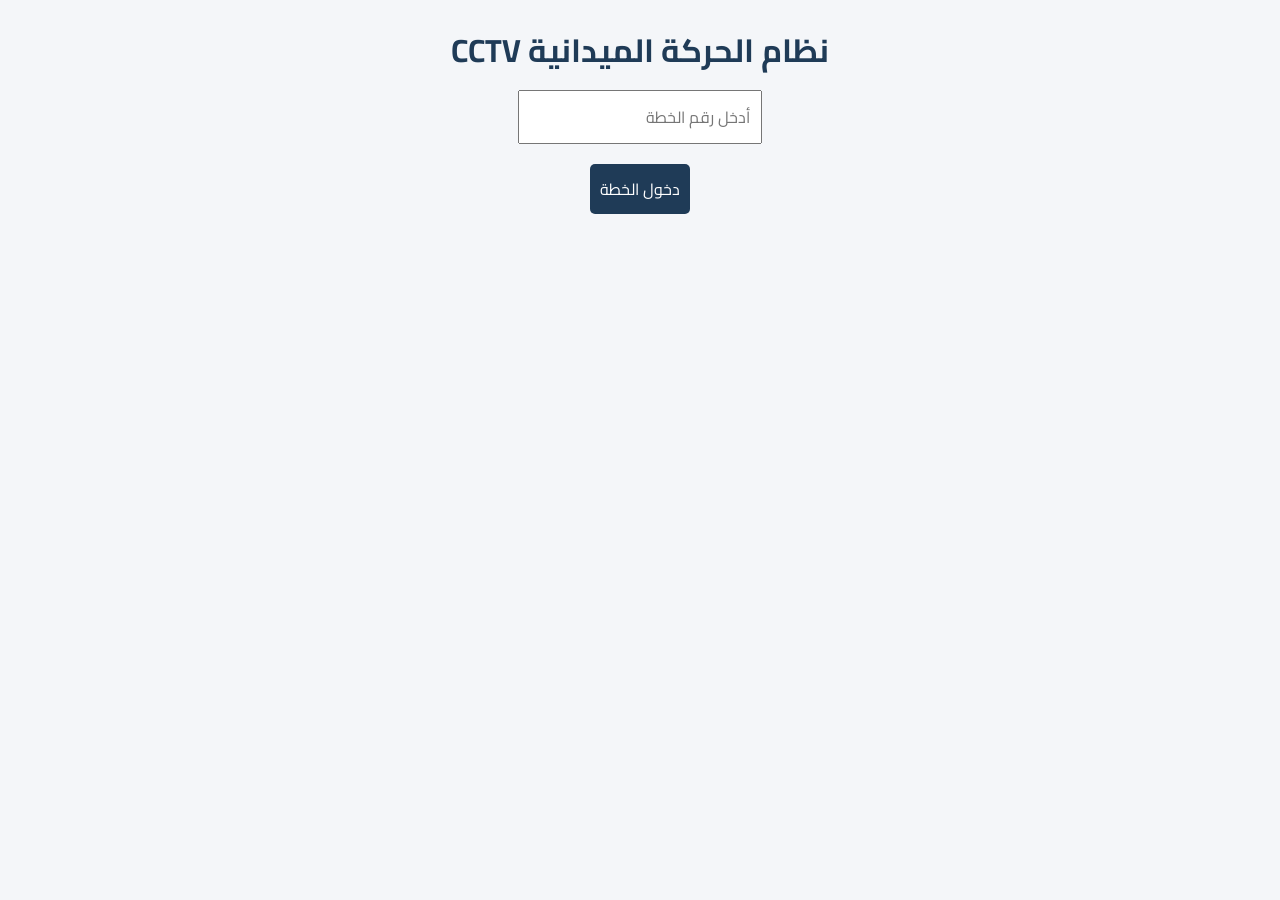
==== commit 2d303b25: "Update print statement from 'Hello' to 'Goodbye'" ====
--- a/index.html
+++ b/index.html
@@ -1,2122 +1,104 @@
 <!DOCTYPE html>
 <html lang="ar" dir="rtl">
+<head>
+  <meta charset="UTF-8" />
+  <meta name="viewport" content="width=device-width, initial-scale=1.0"/>
+  <title>نظام الحركة الميدانية CCTV</title>
 
-<head>
+  <link rel="stylesheet" href="style.css">
 
-<meta charset="UTF-8">
+  <style>
+    body {
+      font-family: Tahoma, Arial;
+      margin: 0;
+      background: #f4f6f9;
+      text-align: center;
+    }
 
-<meta name="viewport" content="width=device-width, initial-scale=1.0">
+    #homePage, #planPage {
+      padding: 20px;
+    }
 
-<meta name="theme-color" content="#070b17">
+    h1 {
+      color: #1f3b57;
+    }
 
-<title>الحركة الميدانية لقسم التشغيل CCTV</title>
+    input, button {
+      padding: 10px;
+      margin: 10px;
+      font-size: 16px;
+    }
 
-<link rel="stylesheet" href="style.css">
+    button {
+      cursor: pointer;
+      background: #1f3b57;
+      color: white;
+      border: none;
+      border-radius: 5px;
+    }
 
-<link rel="preconnect" href="https://fonts.googleapis.com">
+    table {
+      width: 100%;
+      border-collapse: collapse;
+      margin-top: 20px;
+      background: white;
+    }
 
-<link rel="preconnect" href="https://fonts.gstatic.com" crossorigin>
+    th, td {
+      border: 1px solid #ddd;
+      padding: 10px;
+    }
 
-<link href="https://fonts.googleapis.com/css2?family=Cairo:wght@300;400;600;700;800&display=swap" rel="stylesheet">
+    th {
+      background: #1f3b57;
+      color: white;
+    }
 
+    a {
+      color: #1f3b57;
+      text-decoration: none;
+    }
+  </style>
 </head>
 
-<body class="dark">
+<body>
 
-<!-- شاشة البداية -->
+  <!-- الصفحة الرئيسية -->
+  <div id="homePage">
+    <h1>نظام الحركة الميدانية CCTV</h1>
 
-<div id="loadingScreen" class="loadingScreen">
+    <input type="number" id="planNumber" placeholder="أدخل رقم الخطة">
+    <br>
+    <button onclick="openPlan()">دخول الخطة</button>
+  </div>
 
-<div class="logoSplash">
+  <!-- صفحة الخطة -->
+  <div id="planPage" style="display:none;">
 
-<img id="companyLogo"
-src="assets/logo/logo.png"
-alt="شعار">
+    <h2 id="planTitle"></h2>
 
-</div>
+    <table>
+      <thead>
+        <tr>
+          <th>رمز الموقع</th>
+          <th>نوع الوحدة</th>
+          <th>الموقع</th>
+          <th>الحالة</th>
+          <th>ملاحظات</th>
+        </tr>
+      </thead>
 
-<h1 class="title">
+      <tbody id="tableBody"></tbody>
+    </table>
 
-الحركة الميدانية
+    <br>
+    <button onclick="backHome()">رجوع</button>
 
-<br>
+  </div>
 
-لقسم التشغيل CCTV
-
-</h1>
-
-<div class="loadingBar">
-
-<div id="loadingProgress" class="loadingProgress"></div>
-
-</div>
-
-<div class="loadingText">
-
-جاري تحميل النظام...
-
-</div>
-
-</div>
-
-<!-- الصفحة الرئيسية -->
-
-<div id="homePage" class="container hidden">
-
-<header class="header">
-
-<div class="headerLogo">
-
-<img
-src="assets/logo/logo.png"
-alt="Logo">
-
-</div>
-
-<div class="systemName">
-
-الحركة الميدانية
-
-<br>
-
-لقسم التشغيل CCTV
-
-</div>
-
-<button
-id="themeBtn"
-class="themeBtn">
-
-🌙
-
-</button>
-
-</header>
-
-<div class="glass card slideLeft">
-
-<h2 class="title">
-
-ابدأ مهمة جديدة
-
-</h2>
-
-<p class="subtitle">
-
-قم بإدخال رقم الخطة
-
-</p>
-
-<input
-
-id="planNumber"
-
-class="planInput"
-
-type="number"
-
-placeholder="رقم الخطة"
-
-autocomplete="off"
-
->
-
-<button
-
-id="nextPlan"
-
-class="btn">
-
-التالي
-
-</button>
-
-</div>
-
-</div>
-
-<script src="app.js"></script>
+  <!-- ربط ملفات المشروع -->
+  <script src="data/plans.js"></script>
+  <script src="app.js"></script>
 
 </body>
-
-</html><!-- صفحة اسم المسار -->
-
-<div id="routePage" class="container hidden">
-
-<header class="header">
-
-<div class="headerLogo">
-
-<img src="assets/logo/logo.png" alt="Logo">
-
-</div>
-
-<div class="systemName">
-
-الحركة الميدانية
-
-<br>
-
-لقسم التشغيل CCTV
-
-</div>
-
-<button id="themeBtn2" class="themeBtn">
-
-🌙
-
-</button>
-
-</header>
-
-<div class="glass card slideLeft">
-
-<div class="routeName" id="routeName">
-
-اسم المسار
-
-</div>
-
-<button id="startMission" class="actionBtn startBtn">
-
-🚀 بدء المهمة
-
-</button>
-
-<button id="routeLogs" class="actionBtn logBtn">
-
-📑 سجلات المسار السابقة
-
-</button>
-
-<button id="adminMenu" class="actionBtn adminBtn">
-
-⚙️ دخول الإدارة
-
-</button>
-
-<button id="backToPlans" class="actionBtn backBtn">
-
-⬅ رجوع
-
-</button>
-
-</div>
-
-</div>
-
-<!-- نافذة تسجيل دخول الإدارة -->
-
-<div id="loginOverlay" class="loginOverlay hidden">
-
-<div class="loginBox">
-
-<div class="loginTitle">
-
-دخول الإدارة
-
-</div>
-
-<input
-id="adminPassword"
-class="loginInput"
-type="password"
-placeholder="كلمة المرور">
-
-<div class="roleCards">
-
-<div class="roleCard" data-role="owner">
-
-<div class="roleIcon">👑</div>
-
-<div class="roleName">
-
-المالك
-
-</div>
-
-</div>
-
-<div class="roleCard" data-role="manager">
-
-<div class="roleIcon">🛡️</div>
-
-<div class="roleName">
-
-المدير
-
-</div>
-
-</div>
-
-<div class="roleCard" data-role="supervisor">
-
-<div class="roleIcon">📋</div>
-
-<div class="roleName">
-
-المشرف
-
-</div>
-
-</div>
-
-<div class="roleCard" data-role="assistant">
-
-<div class="roleIcon">👤</div>
-
-<div class="roleName">
-
-نائب مشرف
-
-</div>
-
-</div>
-
-</div>
-
-<button class="loginBtn">
-
-دخول
-
-</button>
-
-</div>
-
-</div><!-- صفحة بيانات المشغل -->
-
-<div id="operatorPage" class="container hidden">
-
-<header class="header">
-
-<div class="headerLogo">
-
-<img src="assets/logo/logo.png" alt="Logo">
-
-</div>
-
-<div class="systemName">
-
-الحركة الميدانية
-<br>
-لقسم التشغيل CCTV
-
-</div>
-
-<button id="themeBtn3" class="themeBtn">
-🌙
-</button>
-
-</header>
-
-<div class="glass card fadeIn">
-
-<h2 class="title">
-
-بيانات المشغل
-
-</h2>
-
-<div class="infoGrid">
-
-<div class="field">
-
-<label>
-
-رقم ID
-
-</label>
-
-<input
-id="employeeID"
-class="textBox idBox"
-type="number"
-autocomplete="off">
-
-</div>
-
-<div class="field">
-
-<label>
-
-اسم المشغل
-
-</label>
-
-<input
-id="employeeName"
-class="textBox nameBox"
-type="text"
-readonly>
-
-</div>
-
-</div>
-
-<label class="label mt20">
-
-بيانات المركبة
-
-</label>
-
-<div class="plateRow">
-
-<input
-id="plateLetter1"
-class="plateLetter"
-maxlength="1">
-
-<input
-id="plateLetter2"
-class="plateLetter"
-maxlength="1">
-
-<input
-id="plateLetter3"
-class="plateLetter"
-maxlength="1">
-
-<input
-id="plateNumber"
-class="plateNumber"
-maxlength="4">
-
-</div>
-
-<div class="assetBox">
-
-<div class="assetTitle">
-
-بيانات العهدة المستلمة
-
-</div>
-
-<div class="assetItem">
-
-<label>
-
-رقم اللابتوب
-
-</label>
-
-<input
-id="laptopNumber"
-type="text">
-
-</div>
-
-<div class="assetItem">
-
-<label>
-
-عدد الفلاشات
-
-</label>
-
-<input
-id="flashCount"
-type="number"
-readonly>
-
-</div>
-
-<div class="assetItem">
-
-<label>
-
-عدد الهارديسكات
-
-</label>
-
-<input
-id="hardCount"
-type="number"
-readonly>
-
-</div>
-
-</div>
-
-<button
-id="goMission"
-class="actionBtn startBtn">
-
-التالي
-
-</button>
-
-<button
-id="backRoute"
-class="actionBtn backBtn">
-
-⬅ رجوع
-
-</button>
-
-</div>
-
-</div><!-- صفحة المهمة -->
-
-<div id="missionPage" class="container hidden">
-
-<header class="header">
-
-<div class="headerLogo">
-
-<img src="assets/logo/logo.png" alt="Logo">
-
-</div>
-
-<div class="systemName">
-
-الحركة الميدانية
-<br>
-لقسم التشغيل CCTV
-
-</div>
-
-<button id="themeBtn4" class="themeBtn">
-
-🌙
-
-</button>
-
-</header>
-
-<div class="clockBar">
-
-<div class="clockBox">
-
-<span id="liveTime">
-
-12:00 AM
-
-</span>
-
-</div>
-
-<div class="clockBox">
-
-<span id="liveDay">
-
-الأحد
-
-</span>
-
-</div>
-
-<div class="clockBox">
-
-<span id="liveDate">
-
-2026/06/27
-
-</span>
-
-</div>
-
-<div class="clockBox">
-
-<span id="hijriDate">
-
-01 محرم 1448 هـ
-
-</span>
-
-</div>
-
-</div>
-
-<div id="prayerAlert" class="prayerBar">
-
-🕌 حان الآن وقت الصلاة
-
-</div>
-
-<div class="gpsCard">
-
-<div class="speedBox">
-
-<div class="speedValue" id="vehicleSpeed">
-
-0
-
-</div>
-
-<div class="speedTitle">
-
-سرعة المركبة
-
-</div>
-
-</div>
-
-<div class="speedBox">
-
-<div class="speedValue speedLimit" id="roadSpeed">
-
-0
-
-</div>
-
-<div class="speedTitle">
-
-سرعة الطريق
-
-</div>
-
-</div>
-
-<div>
-
-<span id="networkStatus" class="badge live">
-
-🟢 متصل
-
-</span>
-
-</div>
-
-</div>
-
-<button id="openMap" class="mapBtn">
-
-📍 فتح موقعي الحالي
-
-</button>
-
-<div class="tableCard">
-
-<div class="tableResponsive">
-
-<table id="missionTable">
-
-<thead>
-
-<tr>
-
-<th>رمز الموقع</th>
-
-<th>عنوان الموقع</th>
-
-<th>حالة الوصول</th>
-
-<th>نوع وحدة التخزين</th>
-
-<th>XML</th>
-
-<th>حالة الموقع</th>
-
-<th>بداية المجلد</th>
-
-<th>نهاية المجلد</th>
-
-<th>عدد ساعات الرصد</th>
-
-<th>الصور</th>
-
-<th>ملاحظات</th>
-
-</tr>
-
-</thead>
-
-<tbody id="tableBody">
-
-<!-- الصفوف ستولد تلقائياً -->
-
-</tbody>
-
-</table>
-
-</div>
-
-</div><!-- اعتماد المهمة -->
-
-<div class="approveBox">
-
-<div>
-
-<label class="label">
-
-ID مشرف الفترة
-
-</label>
-
-<input
-id="supervisorID"
-class="textBox supervisorID"
-type="number">
-
-</div>
-
-<div>
-
-<label class="label">
-
-اسم المشرف
-
-</label>
-
-<input
-id="supervisorName"
-class="textBox supervisorName"
-type="text"
-readonly>
-
-</div>
-
-<button
-id="approveMission"
-class="approveBtn"
-disabled>
-
-✅ اعتماد المهمة
-
-</button>
-
-</div>
-
-<!-- مخالفات الموظف -->
-
-<div class="violationCard">
-
-<div class="violationTitle">
-
-🚨 مخالفات الموظف
-
-</div>
-
-<div id="violationsList">
-
-<div class="violationItem">
-
-<span>
-
-لا توجد مخالفات حالياً
-
-</span>
-
-<span>
-
-✅
-
-</span>
-
-</div>
-
-</div>
-
-</div>
-
-<!-- أزرار المهمة -->
-
-<div class="bottomBar">
-
-<button
-id="finishMission"
-class="finishMission">
-
-إنهاء المهمة وحفظها
-
-</button>
-
-<button
-id="exportMission"
-class="exportMission">
-
-تصدير المهمة
-
-</button>
-
-<button
-id="missionReport"
-class="reportMission">
-
-تقارير المهمة
-
-</button>
-
-</div>
-
-<!-- قائمة التصدير -->
-
-<div
-id="exportMenu"
-class="exportMenu">
-
-<div class="exportItem">
-
-<span class="exportIcon pdfColor">
-
-📄
-
-</span>
-
-تصدير PDF
-
-</div>
-
-<div class="exportItem">
-
-<span class="exportIcon linkColor">
-
-🔗
-
-</span>
-
-نسخ رابط المهمة
-
-</div>
-
-<div class="exportItem">
-
-<span class="exportIcon mailColor">
-
-📧
-
-</span>
-
-إرسال بالبريد الإلكتروني
-
-</div>
-
-<div class="exportItem">
-
-<span class="exportIcon whatsColor">
-
-🟢
-
-</span>
-
-إرسال عبر واتساب
-
-</div>
-
-</div>
-
-</div><!-- صفحة سجلات المسار -->
-
-<div id="logsPage" class="container hidden">
-
-<header class="header">
-
-<div class="headerLogo">
-<img src="assets/logo/logo.png" alt="Logo">
-</div>
-
-<div class="systemName">
-الحركة الميدانية
-<br>
-لقسم التشغيل CCTV
-</div>
-
-<button id="themeBtn5" class="themeBtn">
-🌙
-</button>
-
-</header>
-
-<div class="logsCard">
-
-<div class="adminTitle">
-
-📑 سجلات المسار
-
-</div>
-
-<div id="routeLogsContainer">
-
-<!-- السجلات تنشأ تلقائياً -->
-
-<div class="logItem">
-
-<div>
-
-<div class="logSite">
-
-QSMSM205
-
-</div>
-
-<div class="logDate">
-
-27/06/2026
-
-</div>
-
-</div>
-
-<div class="logStatus statusNew">
-
-جديد
-
-</div>
-
-</div>
-
-</div>
-
-<div class="bottomBar">
-
-<button
-id="logsPdf"
-class="finishMission">
-
-📄 تصدير PDF
-
-</button>
-
-<button
-id="logsMail"
-class="exportMission">
-
-📧 إرسال بالإيميل
-
-</button>
-
-<button
-id="logsWhatsapp"
-class="reportMission">
-
-🟢 إرسال واتساب
-
-</button>
-
-</div>
-
-<div class="bottomBar">
-
-<button
-id="copyLogsLink"
-class="logBtn">
-
-🔗 نسخ رابط التقرير
-
-</button>
-
-<button
-id="backMission"
-class="backBtn">
-
-⬅ رجوع
-
-</button>
-
-</div>
-
-</div>
-
-</div><!-- لوحة الإدارة -->
-
-<div id="adminPage" class="container hidden">
-
-<header class="header">
-
-<div class="headerLogo">
-<img src="assets/logo/logo.png" alt="Logo">
-</div>
-
-<div class="systemName">
-
-لوحة الإدارة
-
-<br>
-
-CCTV Field Operations
-
-</div>
-
-<button id="themeBtn6" class="themeBtn">
-
-🌙
-
-</button>
-
-</header>
-
-<div class="adminGrid">
-
-<div class="adminCard" id="usersCard">
-
-<div class="adminIcon">👥</div>
-
-<h3>المستخدمون</h3>
-
-<p>إدارة جميع المستخدمين والصلاحيات</p>
-
-</div>
-
-<div class="adminCard" id="plansCard">
-
-<div class="adminIcon">🗺️</div>
-
-<h3>الخطط</h3>
-
-<p>إضافة وتعديل وحذف الخطط</p>
-
-</div>
-
-<div class="adminCard" id="sitesCard">
-
-<div class="adminIcon">📍</div>
-
-<h3>المواقع</h3>
-
-<p>إضافة وحذف وتعديل المواقع</p>
-
-</div>
-
-<div class="adminCard" id="reportsCard">
-
-<div class="adminIcon">📊</div>
-
-<h3>التقارير</h3>
-
-<p>تقارير المهام والأعطال</p>
-
-</div>
-
-<div class="adminCard" id="alertsCard">
-
-<div class="adminIcon">📢</div>
-
-<h3>الإعلانات</h3>
-
-<p>التنبيهات والأوامر الإدارية</p>
-
-</div>
-
-<div class="adminCard" id="settingsCard">
-
-<div class="adminIcon">⚙️</div>
-
-<h3>الإعدادات</h3>
-
-<p>إعدادات النظام</p>
-
-</div>
-
-</div>
-
-<div class="adminSection">
-
-<div class="adminSectionTitle">
-
-🚨 الأعطال المفتوحة
-
-</div>
-
-<table class="managementTable">
-
-<thead>
-
-<tr>
-
-<th>رمز الموقع</th>
-
-<th>المسار</th>
-
-<th>نوع البلاغ</th>
-
-<th>الوقت</th>
-
-<th>الحالة</th>
-
-</tr>
-
-</thead>
-
-<tbody id="faultTable">
-
-</tbody>
-
-</table>
-
-</div>
-
-</div><!-- إدارة الخطط -->
-
-<div id="plansManager" class="adminSection hidden">
-
-<div class="adminSectionTitle">
-
-🗺️ إدارة الخطط والمسارات
-
-</div>
-
-<div class="filterRow">
-
-<input
-id="planSearch"
-class="searchBox"
-placeholder="بحث عن خطة...">
-
-<button
-class="addBtn">
-
-➕ إضافة خطة
-
-</button>
-
-</div>
-
-<table class="managementTable">
-
-<thead>
-
-<tr>
-
-<th>رقم الخطة</th>
-
-<th>اسم المسار</th>
-
-<th>عدد المواقع</th>
-
-<th>الفلاشات</th>
-
-<th>الهارديسكات</th>
-
-<th>الإجراءات</th>
-
-</tr>
-
-</thead>
-
-<tbody id="plansTable">
-
-</tbody>
-
-</table>
-
-</div>
-
-<!-- إدارة المواقع -->
-
-<div id="sitesManager" class="adminSection hidden">
-
-<div class="adminSectionTitle">
-
-📍 إدارة المواقع
-
-</div>
-
-<div class="filterRow">
-
-<input
-class="searchBox"
-placeholder="بحث برمز الموقع">
-
-<button
-class="addBtn">
-
-➕ إضافة موقع
-
-</button>
-
-</div>
-
-<table class="managementTable">
-
-<thead>
-
-<tr>
-
-<th>رمز الموقع</th>
-
-<th>اسم المسار</th>
-
-<th>نوع التخزين</th>
-
-<th>XML</th>
-
-<th>نطاق الوصول</th>
-
-<th>الإجراءات</th>
-
-</tr>
-
-</thead>
-
-<tbody id="sitesTable">
-
-</tbody>
-
-</table>
-
-</div>
-
-<!-- إدارة المستخدمين -->
-
-<div id="usersManager" class="adminSection hidden">
-
-<div class="adminSectionTitle">
-
-👥 إدارة المستخدمين
-
-</div>
-
-<div class="permissionGrid" id="usersGrid">
-
-</div>
-
-</div><!-- إدارة الصلاحيات -->
-
-<div id="permissionsManager" class="adminSection hidden">
-
-<div class="adminSectionTitle">
-
-🔐 إدارة الصلاحيات
-
-</div>
-
-<div class="permissionGrid">
-
-<div class="permissionCard">
-
-<div class="permissionTitle">
-
-👑 المالك
-
-</div>
-
-<div class="permissionItem">
-<span>إدارة النظام بالكامل</span>
-<label class="switch"><input type="checkbox" checked><span class="slider"></span></label>
-</div>
-
-<div class="permissionItem">
-<span>إدارة المستخدمين</span>
-<label class="switch"><input type="checkbox" checked><span class="slider"></span></label>
-</div>
-
-<div class="permissionItem">
-<span>إدارة الخطط</span>
-<label class="switch"><input type="checkbox" checked><span class="slider"></span></label>
-</div>
-
-<div class="permissionItem">
-<span>إدارة المواقع</span>
-<label class="switch"><input type="checkbox" checked><span class="slider"></span></label>
-</div>
-
-<div class="permissionItem">
-<span>إدارة الإعلانات</span>
-<label class="switch"><input type="checkbox" checked><span class="slider"></span></label>
-</div>
-
-</div>
-
-<div class="permissionCard">
-
-<div class="permissionTitle">
-
-🛡️ المدير
-
-</div>
-
-<div class="permissionItem">
-<span>إدارة الخطط</span>
-<label class="switch"><input type="checkbox" checked><span class="slider"></span></label>
-</div>
-
-<div class="permissionItem">
-<span>إدارة المواقع</span>
-<label class="switch"><input type="checkbox"><span class="slider"></span></label>
-</div>
-
-<div class="permissionItem">
-<span>إدارة التقارير</span>
-<label class="switch"><input type="checkbox" checked><span class="slider"></span></label>
-</div>
-
-<div class="permissionItem">
-<span>إدارة المستخدمين</span>
-<label class="switch"><input type="checkbox"><span class="slider"></span></label>
-</div>
-
-</div>
-
-<div class="permissionCard">
-
-<div class="permissionTitle">
-
-📋 المشرف
-
-</div>
-
-<div class="permissionItem">
-<span>اعتماد المهام</span>
-<label class="switch"><input type="checkbox" checked><span class="slider"></span></label>
-</div>
-
-<div class="permissionItem">
-<span>عرض السجلات</span>
-<label class="switch"><input type="checkbox" checked><span class="slider"></span></label>
-</div>
-
-<div class="permissionItem">
-<span>التقارير</span>
-<label class="switch"><input type="checkbox" checked><span class="slider"></span></label>
-</div>
-
-</div>
-
-<div class="permissionCard">
-
-<div class="permissionTitle">
-
-👤 المستخدم
-
-</div>
-
-<div class="permissionItem">
-<span>تنفيذ المهام</span>
-<label class="switch"><input type="checkbox" checked><span class="slider"></span></label>
-</div>
-
-<div class="permissionItem">
-<span>عرض الإعلانات</span>
-<label class="switch"><input type="checkbox" checked><span class="slider"></span></label>
-</div>
-
-<div class="permissionItem">
-<span>عرض السجل الشخصي</span>
-<label class="switch"><input type="checkbox" checked><span class="slider"></span></label>
-</div>
-
-</div>
-
-</div>
-
-</div><!-- إدارة الإعلانات والتنبيهات -->
-
-<div id="announcementManager" class="adminSection hidden">
-
-<div class="adminSectionTitle">
-
-📢 الإعلانات والتنبيهات
-
-</div>
-
-<div class="filterRow">
-
-<select id="announcementType">
-
-<option>إعلان</option>
-
-<option>أمر إداري</option>
-
-<option>تنبيه</option>
-
-<option>تحذير أمطار</option>
-
-<option>تحذير رياح</option>
-
-<option>تنبيه سلامة</option>
-
-<option>زيارة موقع</option>
-
-<option>زيارة خطة كاملة</option>
-
-</select>
-
-<select id="announcementPriority">
-
-<option>منخفض</option>
-
-<option selected>متوسط</option>
-
-<option>عالي</option>
-
-</select>
-
-</div>
-
-<textarea
-
-id="announcementText"
-
-class="notes"
-
-style="width:100%;height:150px"
-
-placeholder="اكتب نص الإعلان...">
-
-</textarea>
-
-<div class="filterRow">
-
-<select id="referenceNumber">
-
-<option>بدون رقم مرجعي</option>
-
-</select>
-
-<select id="targetRole">
-
-<option>الجميع</option>
-
-<option>المالك</option>
-
-<option>المدير</option>
-
-<option>المشرف</option>
-
-<option>نائب مشرف</option>
-
-<option>المستخدم</option>
-
-</select>
-
-</div>
-
-<div class="bottomBar">
-
-<button class="finishMission">
-
-📨 إرسال الإعلان
-
-</button>
-
-<button class="exportMission">
-
-💾 حفظ كمسودة
-
-</button>
-
-</div>
-
-</div>
-
-<!-- نافذة الإعلان للموظف -->
-
-<div
-
-id="announcementPopup"
-
-class="announcementOverlay hidden">
-
-<div class="announcementBox">
-
-<div class="announcementTitle">
-
-📢 إعلان إداري
-
-</div>
-
-<div
-
-id="announcementBody"
-
-class="announcementText">
-
-سيظهر نص الإعلان هنا...
-
-</div>
-
-<button
-
-id="acceptAnnouncement"
-
-class="acceptNotice">
-
-تم التقيد بالتعليمات
-
-</button>
-
-<button
-
-id="rejectAnnouncement"
-
-class="rejectNotice">
-
-رفض
-
-</button>
-
-</div>
-
-</div><!-- إدارة الرقم المرجعي -->
-
-<div id="referenceManager" class="adminSection hidden">
-
-<div class="adminSectionTitle">
-
-🔖 إدارة الرقم المرجعي
-
-</div>
-
-<div class="filterRow">
-
-<input
-id="referenceName"
-class="searchBox"
-placeholder="اسم الرقم المرجعي">
-
-<input
-id="referenceCode"
-class="searchBox"
-placeholder="الرقم المرجعي">
-
-</div>
-
-<div class="bottomBar">
-
-<button id="addReference" class="finishMission">
-
-➕ إضافة رقم مرجعي
-
-</button>
-
-<button id="editReference" class="exportMission">
-
-✏️ تعديل
-
-</button>
-
-<button id="deleteReference" class="reportMission">
-
-🗑 حذف
-
-</button>
-
-</div>
-
-<table class="managementTable">
-
-<thead>
-
-<tr>
-
-<th>الاسم</th>
-
-<th>الرقم</th>
-
-<th>الحالة</th>
-
-<th>الإجراءات</th>
-
-</tr>
-
-</thead>
-
-<tbody id="referenceTable">
-
-</tbody>
-
-</table>
-
-</div>
-
-<!-- إدارة الرسائل الإدارية -->
-
-<div id="messagesManager" class="adminSection hidden">
-
-<div class="adminSectionTitle">
-
-💬 الرسائل الإدارية
-
-</div>
-
-<textarea
-
-id="adminMessage"
-
-class="notes"
-
-style="width:100%;height:160px"
-
-placeholder="اكتب الرسالة الإدارية...">
-
-</textarea>
-
-<div class="filterRow">
-
-<select id="messageRole">
-
-<option>الجميع</option>
-
-<option>المالك</option>
-
-<option>المدير</option>
-
-<option>المشرف</option>
-
-<option>نائب مشرف</option>
-
-<option>المستخدم</option>
-
-</select>
-
-<select id="messageReference">
-
-<option>بدون رقم مرجعي</option>
-
-</select>
-
-</div>
-
-<div class="bottomBar">
-
-<button class="finishMission">
-
-📨 إرسال الرسالة
-
-</button>
-
-<button class="exportMission">
-
-💾 حفظ
-
-</button>
-
-</div>
-
-</div><!-- إدارة التقارير -->
-
-<div id="reportsManager" class="adminSection hidden">
-
-<div class="adminSectionTitle">
-
-📊 التقارير
-
-</div>
-
-<div class="statsGrid">
-
-<div class="statCard">
-
-<div class="statValue" id="todayMissions">
-
-0
-
-</div>
-
-<div class="statLabel">
-
-مهام اليوم
-
-</div>
-
-</div>
-
-<div class="statCard">
-
-<div class="statValue" id="completedMissions">
-
-0
-
-</div>
-
-<div class="statLabel">
-
-المهام المكتملة
-
-</div>
-
-</div>
-
-<div class="statCard">
-
-<div class="statValue" id="faultCount">
-
-0
-
-</div>
-
-<div class="statLabel">
-
-الأعطال
-
-</div>
-
-</div>
-
-<div class="statCard">
-
-<div class="statValue" id="violationsCount">
-
-0
-
-</div>
-
-<div class="statLabel">
-
-المخالفات
-
-</div>
-
-</div>
-
-</div>
-
-<div class="reportPanel">
-
-<div class="reportTitle">
-
-تقارير المسارات
-
-</div>
-
-<div id="reportsList">
-
-</div>
-
-</div>
-
-<div class="bottomBar">
-
-<button id="exportPdfAll" class="finishMission">
-
-📄 PDF
-
-</button>
-
-<button id="sendMailAll" class="exportMission">
-
-📧 بريد
-
-</button>
-
-<button id="sendWhatsappAll" class="reportMission">
-
-🟢 واتساب
-
-</button>
-
-<button id="copyReportsLink" class="logBtn">
-
-🔗 نسخ الرابط
-
-</button>
-
-</div>
-
-</div>
-
-<!-- نافذة الرسائل -->
-
-<div id="messageBar"
-
-class="messageBar hidden">
-
-تم حفظ البيانات بنجاح
-
-</div>
-
-<!-- نافذة التأكيد -->
-
-<div id="confirmModal"
-
-class="modal">
-
-<div class="modalContent">
-
-<div class="modalTitle">
-
-تأكيد العملية
-
-</div>
-
-<div id="confirmText"
-
-class="modalText">
-
-هل أنت متأكد من تنفيذ هذا الإجراء؟
-
-</div>
-
-<div class="modalButtons">
-
-<button
-
-id="confirmYes"
-
-class="confirmBtn">
-
-نعم
-
-</button>
-
-<button
-
-id="confirmNo"
-
-class="closeBtn">
-
-إلغاء
-
-</button>
-
-</div>
-
-</div>
-
-</div><!-- نافذة إضافة / تعديل خطة -->
-
-<div id="planModal" class="modal">
-
-<div class="modalContent">
-
-<div class="modalTitle">
-
-🗺️ إضافة أو تعديل خطة
-
-</div>
-
-<input
-id="planNumberInput"
-class="loginInput"
-type="number"
-placeholder="رقم الخطة">
-
-<input
-id="planNameInput"
-class="loginInput"
-type="text"
-placeholder="اسم المسار">
-
-<textarea
-id="planSitesInput"
-class="notes"
-style="width:100%;height:180px"
-placeholder="الصق المواقع هنا..."></textarea>
-
-<div class="modalButtons">
-
-<button
-id="copyPlanBtn"
-class="confirmBtn">
-
-📋 نسخ الخطة
-
-</button>
-
-<button
-id="savePlanBtn"
-class="confirmBtn">
-
-💾 حفظ الخطة
-
-</button>
-
-<button
-id="cancelPlanBtn"
-class="closeBtn">
-
-إلغاء
-
-</button>
-
-</div>
-
-</div>
-
-</div>
-
-<!-- نافذة إضافة موقع -->
-
-<div id="siteModal" class="modal">
-
-<div class="modalContent">
-
-<div class="modalTitle">
-
-📍 إضافة موقع جديد
-
-</div>
-
-<input
-id="siteCode"
-class="loginInput"
-placeholder="رمز الموقع">
-
-<input
-id="siteRoute"
-class="loginInput"
-placeholder="اسم المسار">
-
-<input
-id="siteMap"
-class="loginInput"
-placeholder="رابط الموقع">
-
-<select
-id="storageType"
-class="loginInput">
-
-<option>فلاش</option>
-
-<option>هارديسك</option>
-
-<option>أونلاين</option>
-
-</select>
-
-<select
-id="xmlType"
-class="loginInput">
-
-<option>يوجد</option>
-
-<option>لا يوجد</option>
-
-</select>
-
-<input
-id="siteRadius"
-class="loginInput"
-type="number"
-value="3"
-placeholder="نطاق الوصول">
-
-<div class="modalButtons">
-
-<button
-id="saveSiteBtn"
-class="confirmBtn">
-
-💾 حفظ
-
-</button>
-
-<button
-id="cancelSiteBtn"
-class="closeBtn">
-
-إلغاء
-
-</button>
-
-</div>
-
-</div>
-
-</div><!-- نافذة تعديل الشعار -->
-
-<div id="logoModal" class="modal">
-
-<div class="modalContent">
-
-<div class="modalTitle">
-
-🖼️ تعديل شعار النظام
-
-</div>
-
-<input
-type="file"
-id="logoFile"
-class="loginInput"
-accept="image/*">
-
-<div class="warningBox">
-
-سيتم استخدام هذا الشعار في:
-
-• شاشة البداية
-
-• جميع الصفحات
-
-• التقارير
-
-• ملفات PDF
-
-</div>
-
-<div class="modalButtons">
-
-<button
-id="saveLogo"
-class="confirmBtn">
-
-💾 حفظ الشعار
-
-</button>
-
-<button
-id="cancelLogo"
-class="closeBtn">
-
-إلغاء
-
-</button>
-
-</div>
-
-</div>
-
-</div>
-
-<!-- نافذة تغيير الثيم -->
-
-<div id="themeModal" class="modal">
-
-<div class="modalContent">
-
-<div class="modalTitle">
-
-🎨 إعدادات المظهر
-
-</div>
-
-<div class="roleCards">
-
-<div class="roleCard" id="darkTheme">
-
-<div class="roleIcon">
-
-🌙
-
-</div>
-
-<div class="roleName">
-
-الوضع الداكن
-
-</div>
-
-</div>
-
-<div class="roleCard" id="lightTheme">
-
-<div class="roleIcon">
-
-☀️
-
-</div>
-
-<div class="roleName">
-
-الوضع الفاتح
-
-</div>
-
-</div>
-
-</div>
-
-<div class="modalButtons">
-
-<button
-id="saveTheme"
-class="confirmBtn">
-
-تطبيق
-
-</button>
-
-<button
-id="cancelTheme"
-class="closeBtn">
-
-إغلاق
-
-</button>
-
-</div>
-
-</div>
-
-</div>
-
-<!-- زر الإعلانات -->
-
-<button
-
-id="notificationButton"
-
-class="notificationButton">
-
-🔔
-
-<span
-
-id="notificationCounter"
-
-class="notificationBadge">
-
-0
-
-</span>
-
-</button>
-
-<!-- الزر العائم -->
-
-<button
-
-id="floatingButton"
-
-class="floatButton">
-
-＋
-
-</button>
-
-<!-- النوافذ العامة -->
-
-<div id="loadingOverlay" class="loadingOverlay hidden">
-
-<div class="logoSplash">
-
-<img src="assets/logo/logo.png" alt="Logo">
-
-</div>
-
-<div class="loadingBar">
-
-<div class="loadingProgress"></div>
-
-</div>
-
-<div class="loadingText">
-
-جاري تنفيذ العملية...
-
-</div>
-
-</div>
-
-<div id="toast" class="messageBar hidden">
-
-تمت العملية بنجاح
-
-</div>
-
-<div id="globalModal" class="modal">
-
-<div class="modalContent">
-
-<div class="modalTitle" id="globalModalTitle">
-
-رسالة النظام
-
-</div>
-
-<div class="modalText" id="globalModalText">
-
-...
-
-</div>
-
-<div class="modalButtons">
-
-<button id="globalOk" class="confirmBtn">
-
-موافق
-
-</button>
-
-</div>
-
-</div>
-
-</div>
-
-<script src="app.js"></script>
-
-</body>
-
 </html>
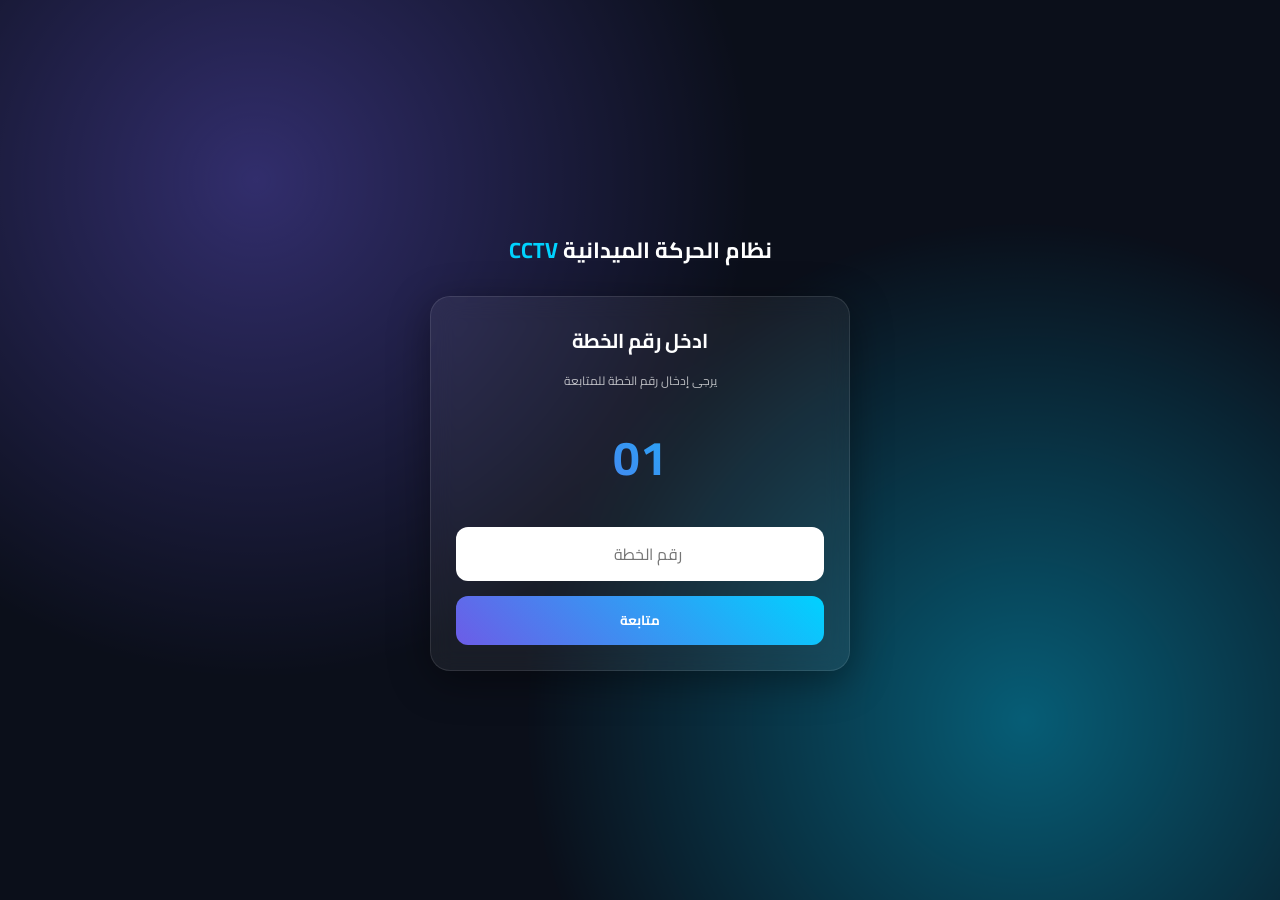
==== commit 6d92ad69: "Revamp index.html for CCTV Field System Updated the HTML structure and styles for the CCTV Field Sys" ====
--- a/index.html
+++ b/index.html
@@ -3,102 +3,188 @@
 <head>
   <meta charset="UTF-8" />
   <meta name="viewport" content="width=device-width, initial-scale=1.0"/>
-  <title>نظام الحركة الميدانية CCTV</title>
+  <title>CCTV Field System</title>
 
-  <link rel="stylesheet" href="style.css">
+  <link href="https://fonts.googleapis.com/css2?family=Cairo:wght@400;600;700&display=swap" rel="stylesheet">
 
   <style>
+    * {
+      margin: 0;
+      padding: 0;
+      box-sizing: border-box;
+      font-family: "Cairo", sans-serif;
+    }
+
     body {
-      font-family: Tahoma, Arial;
-      margin: 0;
-      background: #f4f6f9;
+      background: #0b0f1a;
+      color: white;
+      min-height: 100vh;
+      display: flex;
+      align-items: center;
+      justify-content: center;
+    }
+
+    /* خلفية نيون */
+    body::before {
+      content: "";
+      position: absolute;
+      width: 100%;
+      height: 100%;
+      background: radial-gradient(circle at 20% 20%, #6c5ce7 0%, transparent 40%),
+                  radial-gradient(circle at 80% 80%, #00d2ff 0%, transparent 40%);
+      opacity: 0.4;
+      z-index: 0;
+    }
+
+    .container {
+      position: relative;
+      z-index: 2;
+      width: 90%;
+      max-width: 420px;
       text-align: center;
     }
 
-    #homePage, #planPage {
-      padding: 20px;
+    .header {
+      margin-bottom: 25px;
     }
 
-    h1 {
-      color: #1f3b57;
+    .header h1 {
+      font-size: 22px;
+      font-weight: 700;
     }
 
-    input, button {
-      padding: 10px;
-      margin: 10px;
+    .header span {
+      color: #00d2ff;
+    }
+
+    /* كرت زجاجي */
+    .card {
+      background: rgba(255,255,255,0.06);
+      border: 1px solid rgba(255,255,255,0.1);
+      backdrop-filter: blur(12px);
+      border-radius: 20px;
+      padding: 25px;
+      box-shadow: 0 10px 40px rgba(0,0,0,0.4);
+    }
+
+    .title {
+      font-size: 20px;
+      margin-bottom: 10px;
+      font-weight: 700;
+    }
+
+    .subtitle {
+      font-size: 12px;
+      opacity: 0.7;
+      margin-bottom: 20px;
+    }
+
+    .big-number {
+      font-size: 48px;
+      font-weight: 700;
+      background: linear-gradient(45deg, #6c5ce7, #00d2ff);
+      -webkit-background-clip: text;
+      -webkit-text-fill-color: transparent;
+      margin: 15px 0;
+    }
+
+    input {
+      width: 100%;
+      padding: 12px;
+      border-radius: 12px;
+      border: none;
+      outline: none;
+      margin-top: 10px;
+      text-align: center;
       font-size: 16px;
     }
 
-    button {
+    .btn {
+      width: 100%;
+      padding: 12px;
+      margin-top: 15px;
+      border-radius: 12px;
+      border: none;
       cursor: pointer;
-      background: #1f3b57;
+      font-weight: 700;
       color: white;
-      border: none;
-      border-radius: 5px;
+      background: linear-gradient(45deg, #6c5ce7, #00d2ff);
+      transition: 0.3s;
     }
 
-    table {
-      width: 100%;
-      border-collapse: collapse;
-      margin-top: 20px;
-      background: white;
+    .btn:hover {
+      transform: scale(1.03);
     }
 
-    th, td {
-      border: 1px solid #ddd;
-      padding: 10px;
+    .back {
+      margin-top: 10px;
+      background: transparent;
+      border: 1px solid rgba(255,255,255,0.2);
     }
 
-    th {
-      background: #1f3b57;
-      color: white;
-    }
-
-    a {
-      color: #1f3b57;
-      text-decoration: none;
+    #planPage {
+      display: none;
     }
   </style>
 </head>
 
 <body>
 
-  <!-- الصفحة الرئيسية -->
+<div class="container">
+
+  <!-- الصفحة الأولى -->
   <div id="homePage">
-    <h1>نظام الحركة الميدانية CCTV</h1>
+    <div class="header">
+      <h1>نظام الحركة الميدانية <span>CCTV</span></h1>
+    </div>
 
-    <input type="number" id="planNumber" placeholder="أدخل رقم الخطة">
-    <br>
-    <button onclick="openPlan()">دخول الخطة</button>
+    <div class="card">
+      <div class="title">ادخل رقم الخطة</div>
+      <div class="subtitle">يرجى إدخال رقم الخطة للمتابعة</div>
+
+      <div class="big-number">01</div>
+
+      <input type="number" id="planNumber" placeholder="رقم الخطة">
+
+      <button class="btn" onclick="openPlan()">متابعة</button>
+    </div>
   </div>
 
-  <!-- صفحة الخطة -->
-  <div id="planPage" style="display:none;">
+  <!-- الصفحة الثانية -->
+  <div id="planPage">
+    <div class="card">
+      <div class="title" id="planTitle">الخطة</div>
 
-    <h2 id="planTitle"></h2>
-
-    <table>
-      <thead>
-        <tr>
-          <th>رمز الموقع</th>
-          <th>نوع الوحدة</th>
-          <th>الموقع</th>
-          <th>الحالة</th>
-          <th>ملاحظات</th>
-        </tr>
-      </thead>
-
-      <tbody id="tableBody"></tbody>
-    </table>
-
-    <br>
-    <button onclick="backHome()">رجوع</button>
-
+      <button class="btn back" onclick="backHome()">رجوع</button>
+    </div>
   </div>
 
-  <!-- ربط ملفات المشروع -->
-  <script src="data/plans.js"></script>
-  <script src="app.js"></script>
+</div>
+
+<script>
+  const plans = {
+    1: { name: "مسار 1" },
+    2: { name: "مسار 2" }
+  };
+
+  function openPlan() {
+    const val = document.getElementById("planNumber").value;
+
+    if (plans[val]) {
+      document.getElementById("homePage").style.display = "none";
+      document.getElementById("planPage").style.display = "block";
+      document.getElementById("planTitle").innerText =
+        "الخطة رقم " + val + " - " + plans[val].name;
+    } else {
+      alert("رقم الخطة غير موجود");
+    }
+  }
+
+  function backHome() {
+    document.getElementById("homePage").style.display = "block";
+    document.getElementById("planPage").style.display = "none";
+  }
+</script>
 
 </body>
 </html>
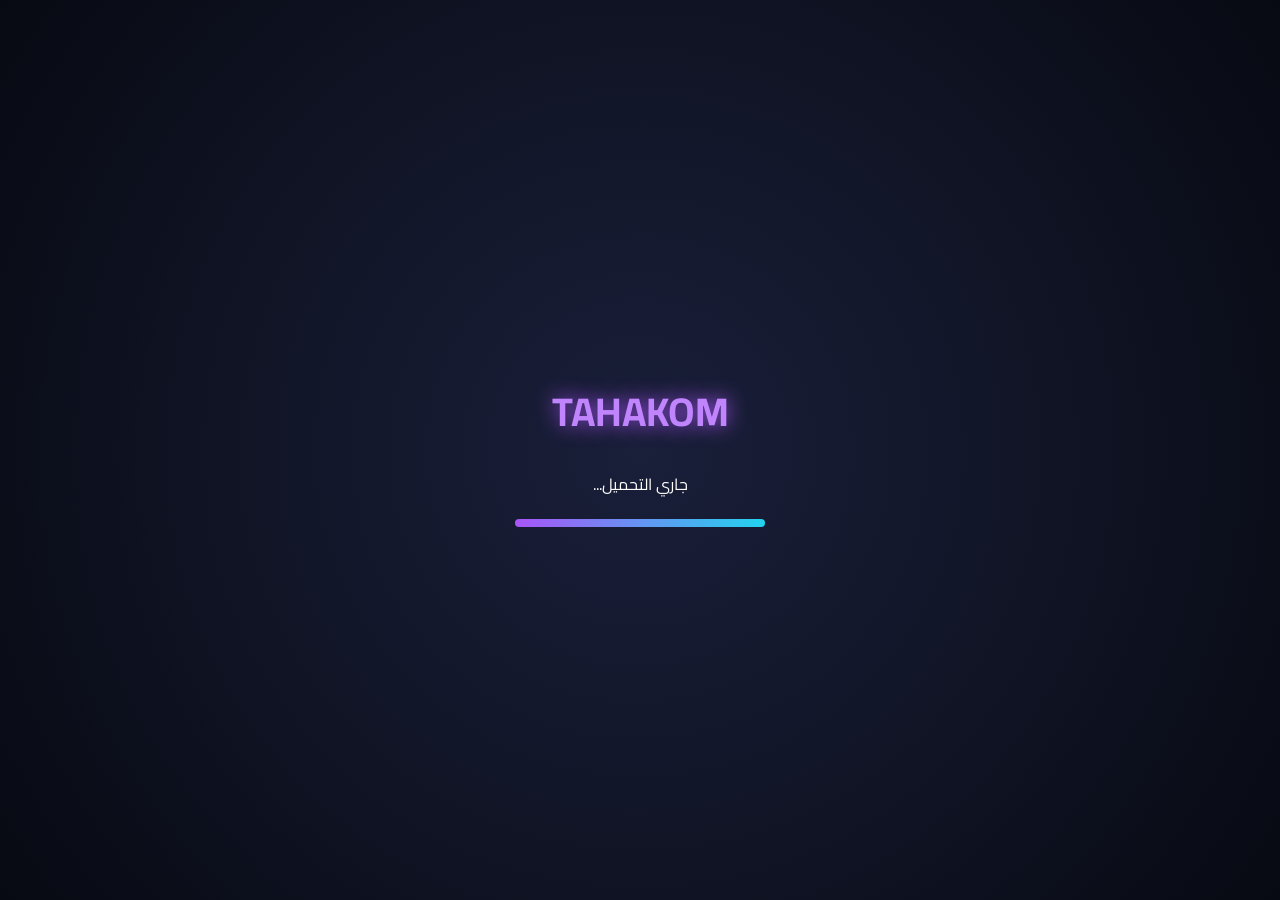
==== commit 539983a3: "Update title and styles in index.html" ====
--- a/index.html
+++ b/index.html
@@ -3,7 +3,7 @@
 <head>
   <meta charset="UTF-8" />
   <meta name="viewport" content="width=device-width, initial-scale=1.0"/>
-  <title>CCTV Field System</title>
+  <title>CCTV System</title>
 
   <link href="https://fonts.googleapis.com/css2?family=Cairo:wght@400;600;700&display=swap" rel="stylesheet">
 
@@ -16,76 +16,81 @@
     }
 
     body {
-      background: #0b0f1a;
+      background: #070A12;
       color: white;
-      min-height: 100vh;
-      display: flex;
-      align-items: center;
-      justify-content: center;
+      overflow: hidden;
     }
 
-    /* خلفية نيون */
-    body::before {
-      content: "";
-      position: absolute;
+    /* ===== شاشة التحميل ===== */
+    #splash {
+      position: fixed;
       width: 100%;
       height: 100%;
-      background: radial-gradient(circle at 20% 20%, #6c5ce7 0%, transparent 40%),
-                  radial-gradient(circle at 80% 80%, #00d2ff 0%, transparent 40%);
-      opacity: 0.4;
-      z-index: 0;
+      background: radial-gradient(circle at center, #1a1f3a, #070A12);
+      display: flex;
+      flex-direction: column;
+      justify-content: center;
+      align-items: center;
+      z-index: 9999;
     }
 
-    .container {
-      position: relative;
-      z-index: 2;
-      width: 90%;
-      max-width: 420px;
+    .logo {
+      font-size: 40px;
+      font-weight: bold;
+      margin-bottom: 20px;
+      color: #c084fc;
+      text-shadow: 0 0 20px #a855f7;
+    }
+
+    .loading-box {
+      width: 250px;
+      height: 8px;
+      background: rgba(255,255,255,0.1);
+      border-radius: 20px;
+      overflow: hidden;
+      margin-top: 20px;
+    }
+
+    .loading-bar {
+      width: 0%;
+      height: 100%;
+      background: linear-gradient(90deg,#a855f7,#22d3ee);
+      animation: load 3s forwards;
+    }
+
+    @keyframes load {
+      to { width: 100%; }
+    }
+
+    /* ===== الصفحة الرئيسية ===== */
+    #app {
+      display: none;
+      height: 100vh;
+      padding: 20px;
+      background: radial-gradient(circle at top, #11162a, #070A12);
+    }
+
+    .card {
+      margin-top: 60px;
+      background: rgba(255,255,255,0.06);
+      border: 1px solid rgba(255,255,255,0.1);
+      border-radius: 20px;
+      padding: 25px;
+      backdrop-filter: blur(10px);
       text-align: center;
     }
 
-    .header {
-      margin-bottom: 25px;
+    h1 {
+      margin-bottom: 10px;
+      font-size: 22px;
     }
 
-    .header h1 {
-      font-size: 22px;
-      font-weight: 700;
-    }
-
-    .header span {
-      color: #00d2ff;
-    }
-
-    /* كرت زجاجي */
-    .card {
-      background: rgba(255,255,255,0.06);
-      border: 1px solid rgba(255,255,255,0.1);
-      backdrop-filter: blur(12px);
-      border-radius: 20px;
-      padding: 25px;
-      box-shadow: 0 10px 40px rgba(0,0,0,0.4);
-    }
-
-    .title {
-      font-size: 20px;
-      margin-bottom: 10px;
-      font-weight: 700;
-    }
-
-    .subtitle {
-      font-size: 12px;
-      opacity: 0.7;
-      margin-bottom: 20px;
-    }
-
-    .big-number {
-      font-size: 48px;
-      font-weight: 700;
-      background: linear-gradient(45deg, #6c5ce7, #00d2ff);
+    .number {
+      font-size: 55px;
+      margin: 20px 0;
+      background: linear-gradient(45deg,#a855f7,#22d3ee);
       -webkit-background-clip: text;
       -webkit-text-fill-color: transparent;
-      margin: 15px 0;
     }
 
     input {
@@ -93,75 +98,76 @@
       padding: 12px;
       border-radius: 12px;
       border: none;
+      text-align: center;
+      margin-top: 10px;
       outline: none;
-      margin-top: 10px;
-      text-align: center;
-      font-size: 16px;
     }
 
-    .btn {
+    button {
       width: 100%;
       padding: 12px;
       margin-top: 15px;
+      border: none;
       border-radius: 12px;
-      border: none;
       cursor: pointer;
-      font-weight: 700;
+      background: linear-gradient(90deg,#a855f7,#22d3ee);
       color: white;
-      background: linear-gradient(45deg, #6c5ce7, #00d2ff);
-      transition: 0.3s;
-    }
-
-    .btn:hover {
-      transform: scale(1.03);
+      font-weight: bold;
     }
 
     .back {
-      margin-top: 10px;
       background: transparent;
       border: 1px solid rgba(255,255,255,0.2);
-    }
-
-    #planPage {
-      display: none;
     }
   </style>
 </head>
 
 <body>
 
-<div class="container">
+<!-- شاشة التحميل -->
+<div id="splash">
+  <div class="logo">TAHAKOM</div>
+  <div>جاري التحميل...</div>
 
-  <!-- الصفحة الأولى -->
-  <div id="homePage">
-    <div class="header">
-      <h1>نظام الحركة الميدانية <span>CCTV</span></h1>
-    </div>
+  <div class="loading-box">
+    <div class="loading-bar"></div>
+  </div>
+</div>
 
+<!-- التطبيق -->
+<div id="app">
+
+  <!-- الصفحة الرئيسية -->
+  <div id="home">
     <div class="card">
-      <div class="title">ادخل رقم الخطة</div>
-      <div class="subtitle">يرجى إدخال رقم الخطة للمتابعة</div>
+      <h1>مرحباً بك</h1>
+      <p>في نظام الحركة الميدانية CCTV</p>
 
-      <div class="big-number">01</div>
+      <div class="number">01</div>
 
-      <input type="number" id="planNumber" placeholder="رقم الخطة">
+      <input type="number" id="planNumber" placeholder="ادخل رقم الخطة">
 
-      <button class="btn" onclick="openPlan()">متابعة</button>
+      <button onclick="openPlan()">متابعة</button>
     </div>
   </div>
 
-  <!-- الصفحة الثانية -->
-  <div id="planPage">
+  <!-- صفحة الخطة -->
+  <div id="planPage" style="display:none;">
     <div class="card">
-      <div class="title" id="planTitle">الخطة</div>
-
-      <button class="btn back" onclick="backHome()">رجوع</button>
+      <h1 id="title">الخطة</h1>
+      <button class="back" onclick="backHome()">رجوع</button>
     </div>
   </div>
 
 </div>
 
 <script>
+  // تشغيل شاشة التحميل ثم فتح التطبيق
+  setTimeout(() => {
+    document.getElementById("splash").style.display = "none";
+    document.getElementById("app").style.display = "block";
+  }, 3000);
+
   const plans = {
     1: { name: "مسار 1" },
     2: { name: "مسار 2" }
@@ -171,9 +177,10 @@
     const val = document.getElementById("planNumber").value;
 
     if (plans[val]) {
-      document.getElementById("homePage").style.display = "none";
+      document.getElementById("home").style.display = "none";
       document.getElementById("planPage").style.display = "block";
-      document.getElementById("planTitle").innerText =
+
+      document.getElementById("title").innerText =
         "الخطة رقم " + val + " - " + plans[val].name;
     } else {
       alert("رقم الخطة غير موجود");
@@ -181,7 +188,7 @@
   }
 
   function backHome() {
-    document.getElementById("homePage").style.display = "block";
+    document.getElementById("home").style.display = "block";
     document.getElementById("planPage").style.display = "none";
   }
 </script>
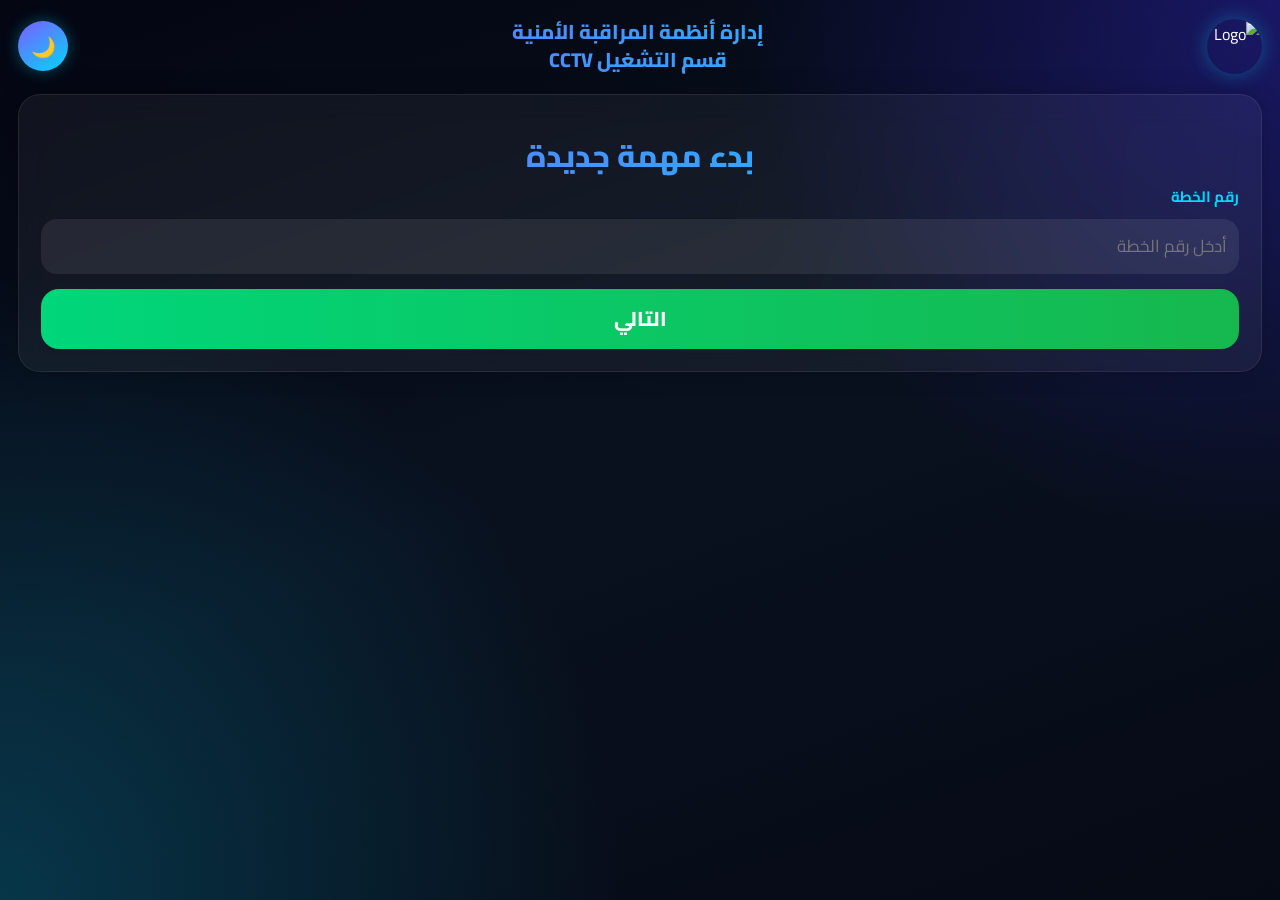
==== commit a4c80c32: "Refactor index.html for improved structure and content" ====
--- a/index.html
+++ b/index.html
@@ -1,197 +1,769 @@
 <!DOCTYPE html>
+
 <html lang="ar" dir="rtl">
+
 <head>
-  <meta charset="UTF-8" />
-  <meta name="viewport" content="width=device-width, initial-scale=1.0"/>
-  <title>CCTV System</title>
-
-  <link href="https://fonts.googleapis.com/css2?family=Cairo:wght@400;600;700&display=swap" rel="stylesheet">
-
-  <style>
-    * {
-      margin: 0;
-      padding: 0;
-      box-sizing: border-box;
-      font-family: "Cairo", sans-serif;
-    }
-
-    body {
-      background: #070A12;
-      color: white;
-      overflow: hidden;
-    }
-
-    /* ===== شاشة التحميل ===== */
-    #splash {
-      position: fixed;
-      width: 100%;
-      height: 100%;
-      background: radial-gradient(circle at center, #1a1f3a, #070A12);
-      display: flex;
-      flex-direction: column;
-      justify-content: center;
-      align-items: center;
-      z-index: 9999;
-    }
-
-    .logo {
-      font-size: 40px;
-      font-weight: bold;
-      margin-bottom: 20px;
-      color: #c084fc;
-      text-shadow: 0 0 20px #a855f7;
-    }
-
-    .loading-box {
-      width: 250px;
-      height: 8px;
-      background: rgba(255,255,255,0.1);
-      border-radius: 20px;
-      overflow: hidden;
-      margin-top: 20px;
-    }
-
-    .loading-bar {
-      width: 0%;
-      height: 100%;
-      background: linear-gradient(90deg,#a855f7,#22d3ee);
-      animation: load 3s forwards;
-    }
-
-    @keyframes load {
-      to { width: 100%; }
-    }
-
-    /* ===== الصفحة الرئيسية ===== */
-    #app {
-      display: none;
-      height: 100vh;
-      padding: 20px;
-      background: radial-gradient(circle at top, #11162a, #070A12);
-    }
-
-    .card {
-      margin-top: 60px;
-      background: rgba(255,255,255,0.06);
-      border: 1px solid rgba(255,255,255,0.1);
-      border-radius: 20px;
-      padding: 25px;
-      backdrop-filter: blur(10px);
-      text-align: center;
-    }
-
-    h1 {
-      margin-bottom: 10px;
-      font-size: 22px;
-    }
-
-    .number {
-      font-size: 55px;
-      margin: 20px 0;
-      background: linear-gradient(45deg,#a855f7,#22d3ee);
-      -webkit-background-clip: text;
-      -webkit-text-fill-color: transparent;
-    }
-
-    input {
-      width: 100%;
-      padding: 12px;
-      border-radius: 12px;
-      border: none;
-      text-align: center;
-      margin-top: 10px;
-      outline: none;
-    }
-
-    button {
-      width: 100%;
-      padding: 12px;
-      margin-top: 15px;
-      border: none;
-      border-radius: 12px;
-      cursor: pointer;
-      background: linear-gradient(90deg,#a855f7,#22d3ee);
-      color: white;
-      font-weight: bold;
-    }
-
-    .back {
-      background: transparent;
-      border: 1px solid rgba(255,255,255,0.2);
-    }
-  </style>
+
+<meta charset="UTF-8">
+
+<meta name="viewport" content="width=device-width, initial-scale=1.0">
+
+<title>CCTV Field Operations</title>
+
+<link rel="stylesheet" href="style.css">
+
+<link rel="preconnect" href="https://fonts.googleapis.com">
+
+<link rel="preconnect" href="https://fonts.gstatic.com" crossorigin>
+
+<link href="https://fonts.googleapis.com/css2?family=Cairo:wght@300;400;600;700;800&display=swap" rel="stylesheet">
+
+<link rel="manifest" href="manifest.json">
+
+<meta name="theme-color" content="#0b1320">
+
 </head>
 
 <body>
 
-<!-- شاشة التحميل -->
-<div id="splash">
-  <div class="logo">TAHAKOM</div>
-  <div>جاري التحميل...</div>
-
-  <div class="loading-box">
-    <div class="loading-bar"></div>
-  </div>
-</div>
+<!-- شاشة البداية -->
+
+<div id="loadingScreen">
+
+<div class="logoContainer">
+
+<img src="assets/logo/logo.png" alt="Logo">
+
+<h1>
+
+إدارة أنظمة المراقبة الأمنية
+
+<br>
+
+قسم التشغيل CCTV
+
+</h1>
+
+</div>
+
+<div class="loadingBar">
+
+<div class="loadingFill"></div>
+
+</div>
+
+</div><!-- الصفحة الرئيسية -->
+
+<div id="homePage" class="container hidden">
+
+<header class="header">
+
+<div class="headerLogo">
+
+<img src="assets/logo/logo.png" alt="Logo">
+
+</div>
+
+<div class="systemName">
+
+إدارة أنظمة المراقبة الأمنية
+
+<br>
+
+قسم التشغيل CCTV
+
+</div>
+
+<button id="themeBtn1" class="themeBtn">
+
+🌙
+
+</button>
+
+</header>
+
+<div class="glass card fadeIn">
+
+<h2 class="title">
+
+بدء مهمة جديدة
+
+</h2>
+
+<div class="field">
+
+<label>
+
+رقم الخطة
+
+</label>
+
+<input
+
+id="planNumber"
+
+class="textBox"
+
+type="number"
+
+placeholder="أدخل رقم الخطة"
+
+autocomplete="off">
+
+</div>
+
+<div class="buttonsRow">
+
+<button
+
+id="nextPlan"
+
+class="actionBtn startBtn">
+
+التالي
+
+</button>
+
+</div>
+
+</div>
+
+</div><!-- صفحة الخطة -->
+
+<div id="routePage" class="container hidden">
+
+<header class="header">
+
+<div class="headerLogo">
+
+<img src="assets/logo/logo.png" alt="Logo">
+
+</div>
+
+<div class="systemName">
+
+إدارة أنظمة المراقبة الأمنية
+
+<br>
+
+قسم التشغيل CCTV
+
+</div>
+
+<button id="themeBtn2" class="themeBtn">
+
+🌙
+
+</button>
+
+</header>
+
+<div class="glass card fadeIn">
+
+<h2 class="title">
+
+بيانات الخطة
+
+</h2>
+
+<div class="field">
+
+<label>
+
+رقم الخطة
+
+</label>
+
+<input
+
+id="planNumberView"
+
+class="textBox"
+
+type="text"
+
+readonly>
+
+</div>
+
+<div class="field">
+
+<label>
+
+اسم المسار
+
+</label>
+
+<input
+
+id="routeName"
+
+class="textBox"
+
+type="text"
+
+readonly>
+
+</div>
+
+<div class="buttonsColumn">
+
+<button
+
+id="startMission"
+
+class="actionBtn startBtn">
+
+بدء المهمة
+
+</button>
+
+<button
+
+id="routeLogs"
+
+class="actionBtn">
+
+سجل المهام
+
+</button>
+
+<button
+
+id="adminMenu"
+
+class="actionBtn">
+
+لوحة الإدارة
+
+</button>
+
+<button
+
+id="backToPlans"
+
+class="actionBtn backBtn">
+
+⬅ رجوع
+
+</button>
+
+</div>
+
+</div>
+
+</div><!-- صفحة بيانات الموظف -->
+
+<div id="operatorPage" class="container hidden">
+
+<header class="header">
+
+<div class="headerLogo">
+
+<img src="assets/logo/logo.png" alt="Logo">
+
+</div>
+
+<div class="systemName">
+
+إدارة أنظمة المراقبة الأمنية
+
+<br>
+
+قسم التشغيل CCTV
+
+</div>
+
+<button id="themeBtn3" class="themeBtn">
+
+🌙
+
+</button>
+
+</header>
+
+<div class="glass card fadeIn">
+
+<h2 class="title">
+
+بيانات المشغل
+
+</h2>
+
+<div class="field">
+
+<label>
+
+رقم الموظف
+
+</label>
+
+<input
+
+id="employeeID"
+
+class="textBox"
+
+type="text"
+
+placeholder="رقم الموظف">
+
+</div>
+
+<div class="field">
+
+<label>
+
+اسم الموظف
+
+</label>
+
+<input
+
+id="employeeName"
+
+class="textBox"
+
+type="text"
+
+readonly>
+
+</div>
+
+<div class="buttonsColumn">
+
+<button
+
+id="goMission"
+
+class="actionBtn startBtn">
+
+دخول المهمة
+
+</button>
+
+<button
+
+id="backRoute"
+
+class="actionBtn backBtn">
+
+⬅ رجوع
+
+</button>
+
+</div>
+
+</div>
+
+</div><!-- صفحة المهمة -->
+
+<div id="missionPage" class="container hidden">
+
+<header class="header">
+
+<div class="headerLogo">
+
+<img src="assets/logo/logo.png" alt="Logo">
+
+</div>
+
+<div class="systemName">
+
+إدارة أنظمة المراقبة الأمنية
+
+<br>
+
+قسم التشغيل CCTV
+
+</div>
+
+<button id="themeBtn4" class="themeBtn">
+
+🌙
+
+</button>
+
+</header>
+
+<div class="glass card fadeIn">
+
+<div class="missionInfo">
+
+<div class="infoBox">
+
+<span>الوقت</span>
+
+<strong id="liveTime"></strong>
+
+</div>
+
+<div class="infoBox">
+
+<span>اليوم</span>
+
+<strong id="liveDay"></strong>
+
+</div>
+
+<div class="infoBox">
+
+<span>التاريخ</span>
+
+<strong id="liveDate"></strong>
+
+</div>
+
+<div class="infoBox">
+
+<span>الهجري</span>
+
+<strong id="hijriDate"></strong>
+
+</div>
+
+<div class="infoBox">
+
+<span>السرعة</span>
+
+<strong>
+
+<span id="vehicleSpeed">0</span>
+
+كم/س
+
+</strong>
+
+</div>
+
+</div>
+
+<div class="tableWrapper">
+
+<table id="missionTable">
+
+<thead>
+
+<tr>
+
+<th>رمز الموقع</th>
+
+<th>الموقع</th>
+
+<th>GPS</th>
+
+<th>التخزين</th>
+
+<th>XML</th>
+
+<th>الحالة</th>
+
+<th>بداية المجلد</th>
+
+<th>نهاية المجلد</th>
+
+<th>الساعات</th>
+
+<th>الصورة</th>
+
+<th>الملاحظات</th>
+
+</tr>
+
+</thead>
+
+<tbody id="tableBody">
+
+</tbody>
+
+</table>
+
+</div>
+
+<div class="buttonsRow">
+
+<button
+
+id="finishMission"
+
+class="actionBtn finishBtn">
+
+اعتماد المهمة
+
+</button>
+
+</div>
+
+</div>
+
+</div><!-- صفحة السجل -->
+
+<div id="logsPage" class="container hidden">
+
+<header class="header">
+
+<div class="headerLogo">
+
+<img src="assets/logo/logo.png" alt="Logo">
+
+</div>
+
+<div class="systemName">
+
+إدارة أنظمة المراقبة الأمنية
+
+<br>
+
+قسم التشغيل CCTV
+
+</div>
+
+<button id="themeBtn5" class="themeBtn">
+
+🌙
+
+</button>
+
+</header>
+
+<div class="glass card fadeIn">
+
+<h2 class="title">
+
+سجل المهام
+
+</h2>
+
+<div id="routeLogsContainer" class="logsContainer">
+
+</div>
+
+<div class="buttonsRow">
+
+<button
+
+id="backMission"
+
+class="actionBtn backBtn">
+
+⬅ رجوع
+
+</button>
+
+</div>
+
+</div>
+
+</div>
+
+
+<!-- صفحة الإدارة -->
+
+<div id="adminPage" class="container hidden">
+
+<header class="header">
+
+<div class="headerLogo">
+
+<img src="assets/logo/logo.png" alt="Logo">
+
+</div>
+
+<div class="systemName">
+
+إدارة أنظمة المراقبة الأمنية
+
+<br>
+
+قسم التشغيل CCTV
+
+</div>
+
+<button id="themeBtn6" class="themeBtn">
+
+🌙
+
+</button>
+
+</header>
+
+<div class="glass card fadeIn">
+
+<h2 class="title">
+
+لوحة الإدارة
+
+</h2>
+
+<div class="dashboardGrid">
+
+<div class="dashboardCard">
+
+<span>عدد المهام</span>
+
+<strong id="todayMissions">0</strong>
+
+</div>
+
+<div class="dashboardCard">
+
+<span>المهام المكتملة</span>
+
+<strong id="completedMissions">0</strong>
+
+</div>
+
+<div class="dashboardCard">
+
+<span>الأعطال</span>
+
+<strong id="faultCount">0</strong>
+
+</div>
+
+<div class="dashboardCard">
+
+<span>المخالفات</span>
+
+<strong id="violationsCount">0</strong>
+
+</div>
+
+</div>
+
+<div class="tableWrapper">
+
+<table>
+
+<thead>
+
+<tr>
+
+<th>الموقع</th>
+
+<th>المسار</th>
+
+<th>الملاحظات</th>
+
+<th>التاريخ</th>
+
+<th>الحالة</th>
+
+</tr>
+
+</thead>
+
+<tbody id="faultTable">
+
+</tbody>
+
+</table>
+
+</div>
+
+<div class="buttonsRow">
+
+<button
+
+id="backAdmin"
+
+class="actionBtn backBtn">
+
+⬅ رجوع
+
+</button>
+
+</div>
+
+</div>
+
+</div><!-- نافذة الإعلانات -->
+
+<div id="announcementPopup" class="popup hidden">
+
+<div class="popupCard">
+
+<h3>
+
+إعلان
+
+</h3>
+
+<p id="announcementBody">
+
+</p>
+
+<button
+
+id="acceptAnnouncement"
+
+class="actionBtn">
+
+تم
+
+</button>
+
+</div>
+
+</div>
+
+
+<!-- قائمة التصدير -->
+
+<div id="exportMenu" class="exportMenu">
+
+<button id="exportMission">
+
+تصدير
+
+</button>
+
+<button onclick="exportMissionPDF()">
+
+PDF
+
+</button>
+
+<button onclick="exportMissionLink()">
+
+نسخ الرابط
+
+</button>
+
+<button onclick="exportMissionMail()">
+
+البريد
+
+</button>
+
+<button onclick="exportMissionWhatsapp()">
+
+واتساب
+
+</button>
+
+</div>
+
+
+<!-- ملفات البيانات -->
+
+<script src="data/plans.js"></script>
+
+<script src="data/employees.js"></script>
+
+<script src="data/users.js"></script>
+
+<script src="data/references.js"></script>
+
+<script src="data/settings.js"></script>
+
+<script src="data/announcements.js"></script>
+
 
 <!-- التطبيق -->
-<div id="app">
-
-  <!-- الصفحة الرئيسية -->
-  <div id="home">
-    <div class="card">
-      <h1>مرحباً بك</h1>
-      <p>في نظام الحركة الميدانية CCTV</p>
-
-      <div class="number">01</div>
-
-      <input type="number" id="planNumber" placeholder="ادخل رقم الخطة">
-
-      <button onclick="openPlan()">متابعة</button>
-    </div>
-  </div>
-
-  <!-- صفحة الخطة -->
-  <div id="planPage" style="display:none;">
-    <div class="card">
-      <h1 id="title">الخطة</h1>
-      <button class="back" onclick="backHome()">رجوع</button>
-    </div>
-  </div>
-
-</div>
-
-<script>
-  // تشغيل شاشة التحميل ثم فتح التطبيق
-  setTimeout(() => {
-    document.getElementById("splash").style.display = "none";
-    document.getElementById("app").style.display = "block";
-  }, 3000);
-
-  const plans = {
-    1: { name: "مسار 1" },
-    2: { name: "مسار 2" }
-  };
-
-  function openPlan() {
-    const val = document.getElementById("planNumber").value;
-
-    if (plans[val]) {
-      document.getElementById("home").style.display = "none";
-      document.getElementById("planPage").style.display = "block";
-
-      document.getElementById("title").innerText =
-        "الخطة رقم " + val + " - " + plans[val].name;
-    } else {
-      alert("رقم الخطة غير موجود");
-    }
-  }
-
-  function backHome() {
-    document.getElementById("home").style.display = "block";
-    document.getElementById("planPage").style.display = "none";
-  }
-</script>
+
+<script src="app.js"></script>
 
 </body>
+
 </html>
--- a/style.css
+++ b/style.css
@@ -0,0 +1,4354 @@
+/* ======================================================
+   CCTV FIELD OPERATIONS SYSTEM
+   Version 1.0
+======================================================*/
+
+@import url('https://fonts.googleapis.com/css2?family=Cairo:wght@300;400;600;700;800&display=swap');
+
+*{
+margin:0;
+padding:0;
+box-sizing:border-box;
+font-family:'Cairo',sans-serif;
+-webkit-tap-highlight-color:transparent;
+}
+
+html{
+scroll-behavior:smooth;
+}
+
+body{
+
+background:#070b17;
+color:#ffffff;
+overflow-x:hidden;
+min-height:100vh;
+
+background-image:
+
+radial-gradient(circle at top right,#3d2aff55 0%,transparent 35%),
+
+radial-gradient(circle at bottom left,#00d4ff33 0%,transparent 40%),
+
+linear-gradient(160deg,#040612,#09111f,#060a15);
+
+transition:.35s;
+
+}
+
+body.light{
+
+background:#eef5ff;
+
+color:#111;
+
+background-image:
+
+radial-gradient(circle at top right,#7d65ff22 0%,transparent 35%),
+
+radial-gradient(circle at bottom left,#3fd7ff22 0%,transparent 40%),
+
+linear-gradient(180deg,#ffffff,#eef5ff,#e9f3ff);
+
+}
+
+:root{
+
+--main:#7d5cff;
+
+--cyan:#00d7ff;
+
+--green:#2ee86f;
+
+--orange:#ff9800;
+
+--red:#ff4040;
+
+--brown:#7a4a2d;
+
+--glass:rgba(255,255,255,.08);
+
+--glass2:rgba(255,255,255,.12);
+
+--radius:22px;
+
+--shadow:
+
+0 0 20px rgba(0,212,255,.15),
+
+0 0 40px rgba(124,92,255,.12);
+
+}
+
+.container{
+
+width:100%;
+max-width:430px;
+margin:auto;
+padding:18px;
+
+}
+
+.glass{
+
+background:var(--glass);
+
+backdrop-filter:blur(20px);
+
+border:1px solid rgba(255,255,255,.08);
+
+border-radius:var(--radius);
+
+box-shadow:var(--shadow);
+
+}
+
+body.light .glass{
+
+background:#ffffffcc;
+
+border:1px solid #d9e4ff;
+
+}
+
+.logo{
+
+width:120px;
+
+height:120px;
+
+margin:auto;
+
+display:flex;
+
+align-items:center;
+
+justify-content:center;
+
+animation:logoGlow 3s infinite;
+
+}
+
+.logo img{
+
+width:100%;
+
+}
+
+@keyframes logoGlow{
+
+0%{
+
+transform:scale(.96);
+
+filter:drop-shadow(0 0 5px #00d7ff);
+
+}
+
+50%{
+
+transform:scale(1);
+
+filter:drop-shadow(0 0 28px #7d5cff);
+
+}
+
+100%{
+
+transform:scale(.96);
+
+filter:drop-shadow(0 0 5px #00d7ff);
+
+}
+
+}
+
+.title{
+
+font-size:31px;
+
+font-weight:800;
+
+text-align:center;
+
+margin-top:15px;
+
+line-height:1.6;
+
+background:linear-gradient(90deg,#7d5cff,#00d7ff);
+
+-webkit-background-clip:text;
+
+-webkit-text-fill-color:transparent;
+
+}
+
+.subtitle{
+
+text-align:center;
+
+margin-top:10px;
+
+font-size:16px;
+
+opacity:.9;
+
+}
+
+.btn{
+
+width:100%;
+
+height:58px;
+
+border:none;
+
+border-radius:18px;
+
+margin-top:15px;
+
+font-size:18px;
+
+font-weight:700;
+
+cursor:pointer;
+
+transition:.35s;
+
+background:linear-gradient(90deg,#7d5cff,#00d7ff);
+
+color:white;
+
+box-shadow:
+
+0 0 20px rgba(0,212,255,.25);
+
+}
+
+.btn:hover{
+
+transform:translateY(-3px);
+
+}
+
+.input{
+
+width:100%;
+
+height:58px;
+
+margin-top:15px;
+
+border-radius:18px;
+
+border:none;
+
+padding:15px;
+
+font-size:18px;
+
+background:rgba(255,255,255,.08);
+
+color:#fff;
+
+outline:none;
+
+}
+
+body.light .input{
+
+background:#fff;
+
+color:#111;
+
+}.header{
+
+display:flex;
+
+align-items:center;
+
+justify-content:space-between;
+
+margin-bottom:20px;
+
+}
+
+.headerLogo{
+
+width:55px;
+
+height:55px;
+
+border-radius:50%;
+
+overflow:hidden;
+
+box-shadow:0 0 20px #00d7ff55;
+
+}
+
+.headerLogo img{
+
+width:100%;
+
+height:100%;
+
+object-fit:cover;
+
+}
+
+.systemName{
+
+flex:1;
+
+text-align:center;
+
+font-size:20px;
+
+font-weight:800;
+
+line-height:1.4;
+
+background:linear-gradient(90deg,#7d5cff,#00d7ff);
+
+-webkit-background-clip:text;
+
+-webkit-text-fill-color:transparent;
+
+}
+
+.themeBtn{
+
+width:50px;
+
+height:50px;
+
+border-radius:50%;
+
+border:none;
+
+cursor:pointer;
+
+font-size:20px;
+
+background:linear-gradient(145deg,#7d5cff,#00d7ff);
+
+color:#fff;
+
+box-shadow:0 0 15px rgba(0,212,255,.35);
+
+transition:.3s;
+
+}
+
+.themeBtn:hover{
+
+transform:rotate(180deg);
+
+}
+
+.card{
+
+padding:22px;
+
+border-radius:22px;
+
+margin-top:18px;
+
+background:rgba(255,255,255,.05);
+
+backdrop-filter:blur(15px);
+
+border:1px solid rgba(255,255,255,.08);
+
+box-shadow:0 0 25px rgba(0,0,0,.18);
+
+}
+
+body.light .card{
+
+background:#ffffffdd;
+
+border:1px solid #d9e4ff;
+
+}
+
+.label{
+
+display:block;
+
+margin-bottom:10px;
+
+font-size:18px;
+
+font-weight:700;
+
+}
+
+.planInput{
+
+width:100%;
+
+height:65px;
+
+font-size:32px;
+
+font-weight:800;
+
+text-align:center;
+
+border:none;
+
+border-radius:20px;
+
+outline:none;
+
+background:linear-gradient(135deg,#7d5cff22,#00d7ff22);
+
+color:#00d7ff;
+
+box-shadow:0 0 20px rgba(125,92,255,.25);
+
+}
+
+body.light .planInput{
+
+background:#eef5ff;
+
+color:#5b43ff;
+
+}
+
+.routeName{
+
+font-size:30px;
+
+font-weight:800;
+
+text-align:center;
+
+margin:25px 0;
+
+color:#00d7ff;
+
+}
+
+.actionBtn{
+
+height:60px;
+
+margin-top:15px;
+
+border:none;
+
+border-radius:18px;
+
+font-size:20px;
+
+font-weight:800;
+
+cursor:pointer;
+
+width:100%;
+
+transition:.35s;
+
+}
+
+.startBtn{
+
+background:linear-gradient(90deg,#00d67a,#16b84e);
+
+color:#fff;
+
+}
+
+.logBtn{
+
+background:linear-gradient(90deg,#7d5cff,#00d7ff);
+
+color:#fff;
+
+}
+
+.adminBtn{
+
+background:linear-gradient(90deg,#ff9800,#ff5a00);
+
+color:#fff;
+
+}
+
+.backBtn{
+
+background:transparent;
+
+border:2px solid #00d7ff;
+
+color:#00d7ff;
+
+}
+
+.actionBtn:hover{
+
+transform:translateY(-3px);
+
+box-shadow:0 0 20px rgba(0,212,255,.25);
+
+}
+
+.fadeIn{
+
+animation:fadeIn .6s ease;
+
+}
+
+@keyframes fadeIn{
+
+from{
+
+opacity:0;
+
+transform:translateY(20px);
+
+}
+
+to{
+
+opacity:1;
+
+transform:translateY(0);
+
+}
+
+}.infoGrid{
+
+display:grid;
+
+grid-template-columns:1fr 1fr;
+
+gap:15px;
+
+margin-top:20px;
+
+}
+
+.field{
+
+display:flex;
+
+flex-direction:column;
+
+}
+
+.field label{
+
+font-size:15px;
+
+font-weight:700;
+
+margin-bottom:8px;
+
+color:#00d7ff;
+
+}
+
+.textBox{
+
+width:100%;
+
+height:55px;
+
+border:none;
+
+border-radius:16px;
+
+padding:12px;
+
+font-size:17px;
+
+outline:none;
+
+background:rgba(255,255,255,.08);
+
+color:#fff;
+
+}
+
+body.light .textBox{
+
+background:#fff;
+
+color:#111;
+
+}
+
+.idBox{
+
+font-size:24px;
+
+font-weight:800;
+
+text-align:center;
+
+color:#7d5cff;
+
+}
+
+.nameBox{
+
+font-size:20px;
+
+font-weight:800;
+
+color:#00d7ff;
+
+}
+
+.plateRow{
+
+display:flex;
+
+gap:10px;
+
+margin-top:12px;
+
+}
+
+.plateLetter{
+
+flex:1;
+
+height:58px;
+
+border:none;
+
+border-radius:16px;
+
+font-size:28px;
+
+font-weight:800;
+
+text-align:center;
+
+background:#121b2f;
+
+color:#00d7ff;
+
+outline:none;
+
+}
+
+body.light .plateLetter{
+
+background:#fff;
+
+color:#5a43ff;
+
+}
+
+.plateNumber{
+
+flex:2;
+
+height:58px;
+
+border:none;
+
+border-radius:16px;
+
+font-size:26px;
+
+font-weight:800;
+
+text-align:center;
+
+background:#121b2f;
+
+color:#00d7ff;
+
+outline:none;
+
+}
+
+body.light .plateNumber{
+
+background:#fff;
+
+color:#5a43ff;
+
+}
+
+.assetBox{
+
+margin-top:15px;
+
+padding:18px;
+
+border-radius:18px;
+
+background:rgba(255,255,255,.05);
+
+border:1px solid rgba(255,255,255,.08);
+
+}
+
+.assetTitle{
+
+font-size:19px;
+
+font-weight:800;
+
+margin-bottom:15px;
+
+color:#7d5cff;
+
+}
+
+.assetItem{
+
+margin-top:12px;
+
+}
+
+.assetItem label{
+
+display:block;
+
+margin-bottom:6px;
+
+font-weight:700;
+
+}
+
+.assetItem input{
+
+width:100%;
+
+height:54px;
+
+border:none;
+
+border-radius:15px;
+
+padding:12px;
+
+font-size:18px;
+
+background:#121b2f;
+
+color:#fff;
+
+outline:none;
+
+}
+
+body.light .assetItem input{
+
+background:#fff;
+
+color:#111;
+
+}.tableCard{
+
+margin-top:18px;
+
+padding:18px;
+
+border-radius:22px;
+
+background:rgba(255,255,255,.05);
+
+backdrop-filter:blur(20px);
+
+border:1px solid rgba(255,255,255,.08);
+
+overflow:auto;
+
+}
+
+body.light .tableCard{
+
+background:#ffffffdd;
+
+}
+
+table{
+
+width:100%;
+
+border-collapse:collapse;
+
+min-width:1450px;
+
+}
+
+th{
+
+background:linear-gradient(90deg,#7d5cff,#00d7ff);
+
+color:#fff;
+
+padding:14px;
+
+font-size:16px;
+
+font-weight:800;
+
+text-align:center;
+
+position:sticky;
+
+top:0;
+
+z-index:10;
+
+}
+
+td{
+
+padding:10px;
+
+text-align:center;
+
+border-bottom:1px solid rgba(255,255,255,.08);
+
+}
+
+body.light td{
+
+border-bottom:1px solid #dde8ff;
+
+}
+
+tr:hover{
+
+background:rgba(255,255,255,.04);
+
+}
+
+.siteCode{
+
+font-weight:800;
+
+color:#00d7ff;
+
+font-size:15px;
+
+}
+
+.locationBtn{
+
+padding:10px 16px;
+
+border:none;
+
+border-radius:12px;
+
+background:#00d7ff;
+
+color:#04111d;
+
+font-weight:800;
+
+cursor:pointer;
+
+}
+
+.select{
+
+width:100%;
+
+height:45px;
+
+border:none;
+
+border-radius:12px;
+
+padding:6px;
+
+font-size:15px;
+
+outline:none;
+
+background:#121b2f;
+
+color:#fff;
+
+}
+
+body.light .select{
+
+background:#fff;
+
+color:#111;
+
+}
+
+.dateInput{
+
+width:170px;
+
+height:45px;
+
+border:none;
+
+border-radius:12px;
+
+padding:10px;
+
+font-size:14px;
+
+outline:none;
+
+background:#121b2f;
+
+color:#fff;
+
+}
+
+body.light .dateInput{
+
+background:#fff;
+
+color:#111;
+
+}
+
+.photoBtn{
+
+padding:10px 18px;
+
+border:none;
+
+border-radius:12px;
+
+background:#7d5cff;
+
+color:#fff;
+
+font-weight:700;
+
+cursor:pointer;
+
+}
+
+.notes{
+
+width:230px;
+
+height:70px;
+
+border:none;
+
+border-radius:12px;
+
+padding:10px;
+
+resize:none;
+
+outline:none;
+
+background:#121b2f;
+
+color:#fff;
+
+}
+
+body.light .notes{
+
+background:#fff;
+
+color:#111;
+
+}.statusWorking{
+
+background:#19c15f !important;
+
+color:#fff !important;
+
+}
+
+.statusNoWork{
+
+background:#ff4040 !important;
+
+color:#fff !important;
+
+}
+
+.statusNoViolation{
+
+background:#ff9800 !important;
+
+color:#fff !important;
+
+}
+
+.statusFault{
+
+background:#7a4a2d !important;
+
+color:#fff !important;
+
+}
+
+.xmlYes{
+
+background:#19c15f;
+
+color:#fff;
+
+}
+
+.xmlNo{
+
+background:#ff4040;
+
+color:#fff;
+
+}
+
+.online{
+
+background:#00d7ff;
+
+color:#04111d;
+
+}
+
+.flash{
+
+background:#7d5cff;
+
+color:#fff;
+
+}
+
+.hard{
+
+background:#ff9800;
+
+color:#fff;
+
+}
+
+.badge{
+
+display:inline-flex;
+
+align-items:center;
+
+justify-content:center;
+
+padding:8px 16px;
+
+border-radius:30px;
+
+font-size:14px;
+
+font-weight:700;
+
+}
+
+.live{
+
+background:#19c15f;
+
+color:#fff;
+
+}
+
+.offline{
+
+background:#ff4040;
+
+color:#fff;
+
+}
+
+.clockBar{
+
+display:flex;
+
+justify-content:space-between;
+
+align-items:center;
+
+margin-bottom:18px;
+
+gap:15px;
+
+flex-wrap:wrap;
+
+}
+
+.clockBox{
+
+padding:16px 22px;
+
+border-radius:18px;
+
+background:rgba(255,255,255,.08);
+
+backdrop-filter:blur(15px);
+
+box-shadow:0 0 18px rgba(0,212,255,.15);
+
+font-size:20px;
+
+font-weight:800;
+
+}
+
+body.light .clockBox{
+
+background:#ffffffdd;
+
+}
+
+.prayerBar{
+
+margin-top:15px;
+
+padding:14px;
+
+border-radius:16px;
+
+background:linear-gradient(90deg,#7d5cff,#00d7ff);
+
+color:#fff;
+
+font-size:17px;
+
+font-weight:700;
+
+text-align:center;
+
+animation:glowBar 2s infinite;
+
+}
+
+@keyframes glowBar{
+
+0%{
+
+box-shadow:0 0 8px rgba(0,212,255,.25);
+
+}
+
+50%{
+
+box-shadow:0 0 28px rgba(125,92,255,.45);
+
+}
+
+100%{
+
+box-shadow:0 0 8px rgba(0,212,255,.25);
+
+}
+
+}
+
+.mapBtn{
+
+background:#00d7ff;
+
+color:#04111d;
+
+font-weight:800;
+
+border:none;
+
+padding:14px 24px;
+
+border-radius:15px;
+
+cursor:pointer;
+
+}.bottomBar{
+
+display:flex;
+
+gap:15px;
+
+margin-top:20px;
+
+flex-wrap:wrap;
+
+}
+
+.bottomBar button{
+
+flex:1;
+
+height:58px;
+
+border:none;
+
+border-radius:18px;
+
+font-size:18px;
+
+font-weight:800;
+
+cursor:pointer;
+
+transition:.35s;
+
+}
+
+.finishMission{
+
+background:linear-gradient(90deg,#00c853,#00e676);
+
+color:#fff;
+
+}
+
+.exportMission{
+
+background:linear-gradient(90deg,#7d5cff,#00d7ff);
+
+color:#fff;
+
+}
+
+.reportMission{
+
+background:linear-gradient(90deg,#ff9800,#ff5722);
+
+color:#fff;
+
+}
+
+.bottomBar button:hover{
+
+transform:translateY(-3px);
+
+box-shadow:0 0 20px rgba(0,212,255,.25);
+
+}
+
+.violationCard{
+
+margin-top:22px;
+
+padding:20px;
+
+border-radius:22px;
+
+background:rgba(255,64,64,.08);
+
+border:1px solid rgba(255,64,64,.25);
+
+}
+
+.violationTitle{
+
+font-size:22px;
+
+font-weight:800;
+
+margin-bottom:15px;
+
+color:#ff5252;
+
+}
+
+.violationItem{
+
+padding:14px;
+
+margin-top:10px;
+
+border-radius:14px;
+
+background:rgba(255,255,255,.05);
+
+display:flex;
+
+justify-content:space-between;
+
+align-items:center;
+
+}
+
+body.light .violationItem{
+
+background:#fff;
+
+}
+
+.approveBox{
+
+margin-top:25px;
+
+display:grid;
+
+grid-template-columns:1fr auto;
+
+gap:15px;
+
+align-items:end;
+
+}
+
+.approveBtn{
+
+height:58px;
+
+border:none;
+
+border-radius:18px;
+
+background:#19c15f;
+
+color:#fff;
+
+font-size:20px;
+
+font-weight:800;
+
+cursor:pointer;
+
+box-shadow:0 0 20px rgba(25,193,95,.35);
+
+}
+
+.approveBtn:disabled{
+
+background:#888;
+
+box-shadow:none;
+
+cursor:not-allowed;
+
+}
+
+.supervisorName{
+
+font-size:20px;
+
+font-weight:800;
+
+color:#00d7ff;
+
+}
+
+.supervisorID{
+
+font-size:24px;
+
+font-weight:800;
+
+color:#7d5cff;
+
+}
+
+.reportCard{
+
+margin-top:20px;
+
+padding:20px;
+
+border-radius:22px;
+
+background:rgba(255,255,255,.05);
+
+border:1px solid rgba(255,255,255,.08);
+
+}
+
+body.light .reportCard{
+
+background:#fff;
+
+}.adminHeader{
+
+display:flex;
+
+justify-content:space-between;
+
+align-items:center;
+
+margin-bottom:25px;
+
+}
+
+.adminTitle{
+
+font-size:30px;
+
+font-weight:800;
+
+background:linear-gradient(90deg,#7d5cff,#00d7ff);
+
+-webkit-background-clip:text;
+
+-webkit-text-fill-color:transparent;
+
+}
+
+.adminGrid{
+
+display:grid;
+
+grid-template-columns:repeat(auto-fit,minmax(180px,1fr));
+
+gap:18px;
+
+}
+
+.adminCard{
+
+padding:22px;
+
+border-radius:22px;
+
+background:rgba(255,255,255,.06);
+
+border:1px solid rgba(255,255,255,.08);
+
+backdrop-filter:blur(15px);
+
+cursor:pointer;
+
+transition:.35s;
+
+text-align:center;
+
+}
+
+body.light .adminCard{
+
+background:#fff;
+
+}
+
+.adminCard:hover{
+
+transform:translateY(-6px);
+
+box-shadow:0 0 25px rgba(0,212,255,.20);
+
+}
+
+.adminIcon{
+
+font-size:42px;
+
+margin-bottom:15px;
+
+}
+
+.adminCard h3{
+
+font-size:22px;
+
+margin-bottom:8px;
+
+}
+
+.adminCard p{
+
+font-size:15px;
+
+opacity:.85;
+
+line-height:1.7;
+
+}
+
+.adminSection{
+
+margin-top:28px;
+
+padding:22px;
+
+border-radius:22px;
+
+background:rgba(255,255,255,.05);
+
+border:1px solid rgba(255,255,255,.08);
+
+}
+
+body.light .adminSection{
+
+background:#fff;
+
+}
+
+.adminSectionTitle{
+
+font-size:24px;
+
+font-weight:800;
+
+margin-bottom:18px;
+
+color:#00d7ff;
+
+}
+
+.listItem{
+
+display:flex;
+
+justify-content:space-between;
+
+align-items:center;
+
+padding:16px;
+
+margin-bottom:10px;
+
+border-radius:14px;
+
+background:rgba(255,255,255,.05);
+
+}
+
+body.light .listItem{
+
+background:#f5f8ff;
+
+}
+
+.listActions{
+
+display:flex;
+
+gap:10px;
+
+}
+
+.smallBtn{
+
+padding:10px 16px;
+
+border:none;
+
+border-radius:10px;
+
+cursor:pointer;
+
+font-weight:700;
+
+}
+
+.editBtn{
+
+background:#00d7ff;
+
+color:#04111d;
+
+}
+
+.deleteBtn{
+
+background:#ff4040;
+
+color:#fff;
+
+}
+
+.addBtn{
+
+background:#19c15f;
+
+color:#fff;
+
+}.loginOverlay{
+
+position:fixed;
+
+top:0;
+
+left:0;
+
+width:100%;
+
+height:100%;
+
+background:rgba(0,0,0,.75);
+
+backdrop-filter:blur(18px);
+
+display:flex;
+
+justify-content:center;
+
+align-items:center;
+
+z-index:9999;
+
+}
+
+.loginBox{
+
+width:92%;
+
+max-width:430px;
+
+padding:30px;
+
+border-radius:28px;
+
+background:rgba(12,18,35,.96);
+
+border:1px solid rgba(255,255,255,.08);
+
+box-shadow:0 0 40px rgba(0,212,255,.20);
+
+animation:fadeUp .45s ease;
+
+}
+
+body.light .loginBox{
+
+background:#ffffff;
+
+}
+
+.loginTitle{
+
+font-size:30px;
+
+font-weight:800;
+
+text-align:center;
+
+margin-bottom:25px;
+
+background:linear-gradient(90deg,#7d5cff,#00d7ff);
+
+-webkit-background-clip:text;
+
+-webkit-text-fill-color:transparent;
+
+}
+
+.loginInput{
+
+width:100%;
+
+height:58px;
+
+margin-bottom:15px;
+
+padding:14px;
+
+font-size:18px;
+
+border:none;
+
+border-radius:16px;
+
+background:#10192d;
+
+color:#fff;
+
+outline:none;
+
+}
+
+body.light .loginInput{
+
+background:#eef5ff;
+
+color:#111;
+
+}
+
+.loginBtn{
+
+width:100%;
+
+height:58px;
+
+border:none;
+
+border-radius:16px;
+
+font-size:19px;
+
+font-weight:800;
+
+background:linear-gradient(90deg,#7d5cff,#00d7ff);
+
+color:#fff;
+
+cursor:pointer;
+
+transition:.35s;
+
+}
+
+.loginBtn:hover{
+
+transform:translateY(-3px);
+
+}
+
+.roleCards{
+
+display:grid;
+
+grid-template-columns:repeat(2,1fr);
+
+gap:15px;
+
+margin-top:20px;
+
+}
+
+.roleCard{
+
+padding:20px;
+
+border-radius:18px;
+
+text-align:center;
+
+cursor:pointer;
+
+background:rgba(255,255,255,.05);
+
+border:1px solid rgba(255,255,255,.08);
+
+transition:.35s;
+
+}
+
+body.light .roleCard{
+
+background:#fff;
+
+}
+
+.roleCard:hover{
+
+transform:scale(1.03);
+
+box-shadow:0 0 20px rgba(0,212,255,.25);
+
+}
+
+.roleIcon{
+
+font-size:38px;
+
+margin-bottom:12px;
+
+}
+
+.roleName{
+
+font-size:18px;
+
+font-weight:800;
+
+}
+
+@keyframes fadeUp{
+
+from{
+
+opacity:0;
+
+transform:translateY(30px);
+
+}
+
+to{
+
+opacity:1;
+
+transform:translateY(0);
+
+}
+
+}.announcementOverlay{
+
+position:fixed;
+
+inset:0;
+
+background:rgba(0,0,0,.78);
+
+backdrop-filter:blur(12px);
+
+display:flex;
+
+justify-content:center;
+
+align-items:center;
+
+z-index:99999;
+
+padding:20px;
+
+}
+
+.announcementBox{
+
+width:100%;
+
+max-width:500px;
+
+border-radius:28px;
+
+padding:28px;
+
+background:linear-gradient(180deg,#0d1730,#09111f);
+
+border:1px solid rgba(0,212,255,.20);
+
+box-shadow:0 0 45px rgba(0,212,255,.25);
+
+animation:zoomIn .45s;
+
+}
+
+body.light .announcementBox{
+
+background:#fff;
+
+}
+
+.announcementTitle{
+
+font-size:28px;
+
+font-weight:800;
+
+text-align:center;
+
+margin-bottom:20px;
+
+color:#00d7ff;
+
+}
+
+.announcementText{
+
+font-size:18px;
+
+line-height:2;
+
+text-align:center;
+
+margin-bottom:25px;
+
+}
+
+.acceptNotice{
+
+width:100%;
+
+height:60px;
+
+border:none;
+
+border-radius:18px;
+
+background:linear-gradient(90deg,#19c15f,#00d67a);
+
+color:#fff;
+
+font-size:20px;
+
+font-weight:800;
+
+cursor:pointer;
+
+}
+
+.rejectNotice{
+
+width:100%;
+
+height:55px;
+
+margin-top:12px;
+
+border:2px solid #ff4040;
+
+border-radius:18px;
+
+background:transparent;
+
+color:#ff4040;
+
+font-size:18px;
+
+font-weight:700;
+
+cursor:pointer;
+
+}
+
+.notificationBadge{
+
+position:absolute;
+
+top:-6px;
+
+right:-6px;
+
+width:22px;
+
+height:22px;
+
+border-radius:50%;
+
+background:#ff4040;
+
+display:flex;
+
+justify-content:center;
+
+align-items:center;
+
+font-size:12px;
+
+font-weight:800;
+
+color:#fff;
+
+animation:pulse 1.5s infinite;
+
+}
+
+@keyframes pulse{
+
+0%{
+
+transform:scale(1);
+
+}
+
+50%{
+
+transform:scale(1.25);
+
+}
+
+100%{
+
+transform:scale(1);
+
+}
+
+}
+
+@keyframes zoomIn{
+
+from{
+
+opacity:0;
+
+transform:scale(.8);
+
+}
+
+to{
+
+opacity:1;
+
+transform:scale(1);
+
+}
+
+}.exportMenu{
+
+position:absolute;
+
+bottom:75px;
+
+left:0;
+
+width:260px;
+
+border-radius:18px;
+
+background:rgba(12,18,35,.98);
+
+backdrop-filter:blur(18px);
+
+border:1px solid rgba(255,255,255,.08);
+
+box-shadow:0 0 30px rgba(0,212,255,.20);
+
+display:none;
+
+overflow:hidden;
+
+z-index:999;
+
+}
+
+body.light .exportMenu{
+
+background:#ffffff;
+
+}
+
+.exportMenu.active{
+
+display:block;
+
+animation:fadeUp .3s;
+
+}
+
+.exportItem{
+
+display:flex;
+
+align-items:center;
+
+gap:12px;
+
+padding:16px 18px;
+
+cursor:pointer;
+
+font-size:17px;
+
+font-weight:700;
+
+transition:.3s;
+
+}
+
+.exportItem:hover{
+
+background:rgba(0,212,255,.10);
+
+}
+
+.exportIcon{
+
+font-size:22px;
+
+width:28px;
+
+text-align:center;
+
+}
+
+.pdfColor{
+
+color:#ff4040;
+
+}
+
+.whatsColor{
+
+color:#19c15f;
+
+}
+
+.mailColor{
+
+color:#00d7ff;
+
+}
+
+.linkColor{
+
+color:#7d5cff;
+
+}
+
+.reportPanel{
+
+margin-top:25px;
+
+padding:20px;
+
+border-radius:22px;
+
+background:rgba(255,255,255,.05);
+
+border:1px solid rgba(255,255,255,.08);
+
+}
+
+body.light .reportPanel{
+
+background:#fff;
+
+}
+
+.reportTitle{
+
+font-size:24px;
+
+font-weight:800;
+
+margin-bottom:18px;
+
+color:#7d5cff;
+
+}
+
+.reportRow{
+
+display:flex;
+
+justify-content:space-between;
+
+padding:14px;
+
+margin-bottom:10px;
+
+border-radius:14px;
+
+background:rgba(255,255,255,.05);
+
+}
+
+body.light .reportRow{
+
+background:#f4f8ff;
+
+}
+
+.reportDanger{
+
+color:#ff4040;
+
+font-weight:800;
+
+}
+
+.reportSuccess{
+
+color:#19c15f;
+
+font-weight:800;
+
+}
+
+.reportWait{
+
+color:#ff9800;
+
+font-weight:800;
+
+}.managementTable{
+
+width:100%;
+
+border-collapse:collapse;
+
+margin-top:20px;
+
+}
+
+.managementTable th{
+
+background:linear-gradient(90deg,#7d5cff,#00d7ff);
+
+color:#fff;
+
+padding:14px;
+
+font-size:16px;
+
+}
+
+.managementTable td{
+
+padding:14px;
+
+text-align:center;
+
+border-bottom:1px solid rgba(255,255,255,.08);
+
+}
+
+body.light .managementTable td{
+
+border-bottom:1px solid #dce8ff;
+
+}
+
+.switch{
+
+position:relative;
+
+display:inline-block;
+
+width:60px;
+
+height:30px;
+
+}
+
+.switch input{
+
+display:none;
+
+}
+
+.slider{
+
+position:absolute;
+
+cursor:pointer;
+
+top:0;
+
+left:0;
+
+right:0;
+
+bottom:0;
+
+background:#777;
+
+transition:.35s;
+
+border-radius:40px;
+
+}
+
+.slider:before{
+
+position:absolute;
+
+content:"";
+
+height:24px;
+
+width:24px;
+
+left:3px;
+
+bottom:3px;
+
+background:white;
+
+transition:.35s;
+
+border-radius:50%;
+
+}
+
+input:checked + .slider{
+
+background:#19c15f;
+
+}
+
+input:checked + .slider:before{
+
+transform:translateX(30px);
+
+}
+
+.searchBox{
+
+width:100%;
+
+height:55px;
+
+padding:15px;
+
+border:none;
+
+border-radius:16px;
+
+margin-bottom:18px;
+
+font-size:17px;
+
+outline:none;
+
+background:#121b2f;
+
+color:#fff;
+
+}
+
+body.light .searchBox{
+
+background:#fff;
+
+color:#111;
+
+}
+
+.filterRow{
+
+display:flex;
+
+gap:12px;
+
+flex-wrap:wrap;
+
+margin-bottom:20px;
+
+}
+
+.filterRow select{
+
+flex:1;
+
+height:50px;
+
+border:none;
+
+border-radius:14px;
+
+padding:10px;
+
+background:#121b2f;
+
+color:#fff;
+
+}
+
+body.light .filterRow select{
+
+background:#fff;
+
+color:#111;
+
+}
+
+.saveBtn{
+
+background:#19c15f;
+
+color:#fff;
+
+padding:12px 25px;
+
+border:none;
+
+border-radius:14px;
+
+font-size:18px;
+
+font-weight:800;
+
+cursor:pointer;
+
+}
+
+.cancelBtn{
+
+background:#ff4040;
+
+color:#fff;
+
+padding:12px 25px;
+
+border:none;
+
+border-radius:14px;
+
+font-size:18px;
+
+font-weight:800;
+
+cursor:pointer;
+
+}.modal{
+
+position:fixed;
+
+top:0;
+
+left:0;
+
+width:100%;
+
+height:100%;
+
+background:rgba(0,0,0,.75);
+
+backdrop-filter:blur(12px);
+
+display:none;
+
+justify-content:center;
+
+align-items:center;
+
+z-index:99999;
+
+padding:20px;
+
+}
+
+.modal.active{
+
+display:flex;
+
+animation:fadeIn .35s ease;
+
+}
+
+.modalContent{
+
+width:100%;
+
+max-width:550px;
+
+border-radius:26px;
+
+padding:28px;
+
+background:#0b1223;
+
+border:1px solid rgba(255,255,255,.08);
+
+box-shadow:0 0 35px rgba(0,212,255,.20);
+
+}
+
+body.light .modalContent{
+
+background:#ffffff;
+
+}
+
+.modalTitle{
+
+font-size:28px;
+
+font-weight:800;
+
+text-align:center;
+
+margin-bottom:22px;
+
+background:linear-gradient(90deg,#7d5cff,#00d7ff);
+
+-webkit-background-clip:text;
+
+-webkit-text-fill-color:transparent;
+
+}
+
+.modalText{
+
+font-size:18px;
+
+line-height:1.9;
+
+margin-bottom:25px;
+
+text-align:center;
+
+}
+
+.modalButtons{
+
+display:flex;
+
+gap:15px;
+
+}
+
+.modalButtons button{
+
+flex:1;
+
+height:56px;
+
+border:none;
+
+border-radius:16px;
+
+font-size:18px;
+
+font-weight:800;
+
+cursor:pointer;
+
+}
+
+.confirmBtn{
+
+background:#19c15f;
+
+color:#fff;
+
+}
+
+.closeBtn{
+
+background:#ff4040;
+
+color:#fff;
+
+}
+
+.warningBox{
+
+padding:18px;
+
+margin-top:18px;
+
+border-radius:18px;
+
+background:rgba(255,152,0,.10);
+
+border:1px solid rgba(255,152,0,.35);
+
+color:#ffcc80;
+
+font-weight:700;
+
+line-height:1.8;
+
+}
+
+.successBox{
+
+padding:18px;
+
+margin-top:18px;
+
+border-radius:18px;
+
+background:rgba(25,193,95,.10);
+
+border:1px solid rgba(25,193,95,.35);
+
+color:#66ff99;
+
+font-weight:700;
+
+line-height:1.8;
+
+}
+
+.errorBox{
+
+padding:18px;
+
+margin-top:18px;
+
+border-radius:18px;
+
+background:rgba(255,64,64,.10);
+
+border:1px solid rgba(255,64,64,.35);
+
+color:#ff8a8a;
+
+font-weight:700;
+
+line-height:1.8;
+
+}/*==========================
+   Responsive Design
+==========================*/
+
+@media (max-width:768px){
+
+.container{
+
+padding:15px;
+
+max-width:100%;
+
+}
+
+.title{
+
+font-size:25px;
+
+}
+
+.systemName{
+
+font-size:18px;
+
+}
+
+.logo{
+
+width:95px;
+
+height:95px;
+
+}
+
+.btn,
+.actionBtn{
+
+height:54px;
+
+font-size:17px;
+
+}
+
+.input,
+.planInput,
+.textBox{
+
+height:54px;
+
+font-size:17px;
+
+}
+
+.clockBar{
+
+flex-direction:column;
+
+align-items:stretch;
+
+}
+
+.clockBox{
+
+width:100%;
+
+text-align:center;
+
+font-size:18px;
+
+}
+
+.infoGrid{
+
+grid-template-columns:1fr;
+
+}
+
+.approveBox{
+
+grid-template-columns:1fr;
+
+}
+
+.bottomBar{
+
+flex-direction:column;
+
+}
+
+.bottomBar button{
+
+width:100%;
+
+}
+
+.adminGrid{
+
+grid-template-columns:1fr;
+
+}
+
+.roleCards{
+
+grid-template-columns:1fr;
+
+}
+
+.modalContent{
+
+padding:22px;
+
+}
+
+.loginBox{
+
+padding:22px;
+
+}
+
+.tableCard{
+
+padding:10px;
+
+}
+
+table{
+
+min-width:1200px;
+
+}
+
+}
+
+/*==========================
+   Small Phones
+==========================*/
+
+@media (max-width:430px){
+
+.title{
+
+font-size:22px;
+
+}
+
+.subtitle{
+
+font-size:14px;
+
+}
+
+.planInput{
+
+font-size:26px;
+
+}
+
+.routeName{
+
+font-size:24px;
+
+}
+
+.idBox{
+
+font-size:20px;
+
+}
+
+.nameBox{
+
+font-size:18px;
+
+}
+
+.plateLetter{
+
+font-size:22px;
+
+}
+
+.plateNumber{
+
+font-size:22px;
+
+}
+
+.adminTitle{
+
+font-size:24px;
+
+}
+
+}
+
+/*==========================
+   iPad
+==========================*/
+
+@media (min-width:768px){
+
+.container{
+
+max-width:720px;
+
+}
+
+}
+
+/*==========================
+   Desktop
+==========================*/
+
+@media (min-width:1200px){
+
+.container{
+
+max-width:1450px;
+
+}
+
+.tableCard{
+
+overflow:auto;
+
+}
+
+}/*==========================
+    Scrollbar
+==========================*/
+
+::-webkit-scrollbar{
+
+width:10px;
+
+height:10px;
+
+}
+
+::-webkit-scrollbar-track{
+
+background:#08111f;
+
+}
+
+::-webkit-scrollbar-thumb{
+
+background:linear-gradient(#7d5cff,#00d7ff);
+
+border-radius:50px;
+
+}
+
+body.light::-webkit-scrollbar-track{
+
+background:#edf3ff;
+
+}
+
+/*==========================
+    Loading Screen
+==========================*/
+
+.loadingScreen{
+
+position:fixed;
+
+inset:0;
+
+background:linear-gradient(160deg,#040612,#09111f,#060a15);
+
+display:flex;
+
+flex-direction:column;
+
+justify-content:center;
+
+align-items:center;
+
+z-index:999999;
+
+transition:1s;
+
+}
+
+body.light .loadingScreen{
+
+background:#eef5ff;
+
+}
+
+.loadingBar{
+
+width:260px;
+
+height:12px;
+
+margin-top:35px;
+
+border-radius:50px;
+
+background:#1a2744;
+
+overflow:hidden;
+
+}
+
+.loadingProgress{
+
+width:0%;
+
+height:100%;
+
+background:linear-gradient(90deg,#7d5cff,#00d7ff);
+
+border-radius:50px;
+
+animation:loading 3s linear forwards;
+
+}
+
+@keyframes loading{
+
+0%{
+
+width:0;
+
+}
+
+100%{
+
+width:100%;
+
+}
+
+}
+
+.loadingText{
+
+margin-top:20px;
+
+font-size:18px;
+
+font-weight:700;
+
+color:#00d7ff;
+
+letter-spacing:1px;
+
+}
+
+/*==========================
+    Splash Animation
+==========================*/
+
+.logoSplash{
+
+width:170px;
+
+height:170px;
+
+animation:
+
+zoomLogo 1.2s ease,
+
+logoGlow 3s infinite;
+
+}
+
+@keyframes zoomLogo{
+
+0%{
+
+opacity:0;
+
+transform:scale(.3);
+
+}
+
+100%{
+
+opacity:1;
+
+transform:scale(1);
+
+}
+
+}
+
+.fadeOut{
+
+animation:fadeOut .7s forwards;
+
+}
+
+@keyframes fadeOut{
+
+to{
+
+opacity:0;
+
+visibility:hidden;
+
+}}
+
+.slideLeft{
+
+animation:slideLeft .6s ease;
+
+}
+
+@keyframes slideLeft{
+
+0%{
+
+opacity:0;
+
+transform:translateX(50px);
+
+}
+
+100%{
+
+opacity:1;
+
+transform:translateX(0);
+
+}
+
+}
+
+.slideRight{
+
+animation:slideRight .6s ease;
+
+}
+
+@keyframes slideRight{
+
+0%{
+
+opacity:0;
+
+transform:translateX(-50px);
+
+}
+
+100%{
+
+opacity:1;
+
+transform:translateX(0);
+
+}
+
+}
+
+.scaleIn{
+
+animation:scaleIn .45s ease;
+
+}
+
+@keyframes scaleIn{
+
+0%{
+
+opacity:0;
+
+transform:scale(.85);
+
+}
+
+100%{
+
+opacity:1;
+
+transform:scale(1);
+
+}
+
+}
+
+/*==========================
+    Floating Buttons
+==========================*/
+
+.floatButton{
+
+position:fixed;
+
+bottom:25px;
+
+left:25px;
+
+width:65px;
+
+height:65px;
+
+border-radius:50%;
+
+border:none;
+
+background:linear-gradient(135deg,#7d5cff,#00d7ff);
+
+color:#fff;
+
+font-size:28px;
+
+cursor:pointer;
+
+box-shadow:0 0 25px rgba(0,212,255,.35);
+
+z-index:999;
+
+transition:.35s;
+
+}
+
+.floatButton:hover{
+
+transform:scale(1.08);
+
+}
+
+.notificationButton{
+
+position:fixed;
+
+top:20px;
+
+left:20px;
+
+width:58px;
+
+height:58px;
+
+border:none;
+
+border-radius:50%;
+
+background:linear-gradient(135deg,#ff9800,#ff5722);
+
+color:#fff;
+
+font-size:24px;
+
+cursor:pointer;
+
+box-shadow:0 0 25px rgba(255,152,0,.35);
+
+z-index:999;
+
+}/*==========================
+     Statistics Cards
+==========================*/
+
+.statsGrid{
+
+display:grid;
+
+grid-template-columns:repeat(auto-fit,minmax(180px,1fr));
+
+gap:18px;
+
+margin-top:25px;
+
+}
+
+.statCard{
+
+padding:22px;
+
+border-radius:22px;
+
+background:rgba(255,255,255,.06);
+
+border:1px solid rgba(255,255,255,.08);
+
+backdrop-filter:blur(15px);
+
+transition:.35s;
+
+}
+
+body.light .statCard{
+
+background:#ffffff;
+
+}
+
+.statCard:hover{
+
+transform:translateY(-5px);
+
+box-shadow:0 0 22px rgba(0,212,255,.18);
+
+}
+
+.statValue{
+
+font-size:34px;
+
+font-weight:800;
+
+color:#00d7ff;
+
+margin-bottom:10px;
+
+}
+
+.statLabel{
+
+font-size:16px;
+
+font-weight:700;
+
+opacity:.9;
+
+}
+
+/*==========================
+     Dashboard Widgets
+==========================*/
+
+.widget{
+
+padding:22px;
+
+margin-top:20px;
+
+border-radius:22px;
+
+background:rgba(255,255,255,.05);
+
+border:1px solid rgba(255,255,255,.08);
+
+}
+
+body.light .widget{
+
+background:#fff;
+
+}
+
+.widgetTitle{
+
+font-size:22px;
+
+font-weight:800;
+
+margin-bottom:18px;
+
+color:#7d5cff;
+
+}
+
+.widgetRow{
+
+display:flex;
+
+justify-content:space-between;
+
+padding:12px 0;
+
+border-bottom:1px solid rgba(255,255,255,.08);
+
+}
+
+.widgetRow:last-child{
+
+border-bottom:none;
+
+}
+
+body.light .widgetRow{
+
+border-bottom:1px solid #dde8ff;
+
+}/*==========================
+     Status Colors
+==========================*/
+
+.success{
+
+color:#19c15f;
+
+font-weight:800;
+
+}
+
+.warning{
+
+color:#ff9800;
+
+font-weight:800;
+
+}
+
+.danger{
+
+color:#ff4040;
+
+font-weight:800;
+
+}
+
+.info{
+
+color:#00d7ff;
+
+font-weight:800;
+
+}
+
+.primary{
+
+color:#7d5cff;
+
+font-weight:800;
+
+}
+
+/*==========================
+     Progress Bar
+==========================*/
+
+.progress{
+
+width:100%;
+
+height:14px;
+
+border-radius:50px;
+
+background:#15223b;
+
+overflow:hidden;
+
+margin-top:10px;
+
+}
+
+.progressValue{
+
+height:100%;
+
+width:0;
+
+border-radius:50px;
+
+background:linear-gradient(90deg,#00d7ff,#7d5cff);
+
+transition:1s;
+
+}
+
+/*==========================
+     Timeline
+==========================*/
+
+.timeline{
+
+margin-top:25px;
+
+border-right:3px solid #00d7ff;
+
+padding-right:20px;
+
+}
+
+.timelineItem{
+
+position:relative;
+
+margin-bottom:22px;
+
+}
+
+.timelineItem::before{
+
+content:"";
+
+position:absolute;
+
+right:-31px;
+
+top:6px;
+
+width:16px;
+
+height:16px;
+
+border-radius:50%;
+
+background:#00d7ff;
+
+box-shadow:0 0 15px #00d7ff;
+
+}
+
+.timelineTime{
+
+font-size:14px;
+
+opacity:.8;
+
+margin-bottom:5px;
+
+}
+
+.timelineText{
+
+font-size:17px;
+
+font-weight:700;
+
+}
+
+/*==========================
+     Footer
+==========================*/
+
+.footer{
+
+margin-top:40px;
+
+padding:20px;
+
+text-align:center;
+
+font-size:15px;
+
+opacity:.7;
+
+}/*==========================
+     Print (PDF)
+==========================*/
+
+@media print{
+
+body{
+
+background:#fff !important;
+
+color:#000 !important;
+
+}
+
+.header,
+.themeBtn,
+.floatButton,
+.notificationButton,
+.bottomBar,
+.exportMenu{
+
+display:none !important;
+
+}
+
+.tableCard{
+
+overflow:visible !important;
+
+border:none !important;
+
+box-shadow:none !important;
+
+}
+
+table{
+
+min-width:100% !important;
+
+font-size:12px;
+
+}
+
+th{
+
+background:#dfe8ff !important;
+
+color:#000 !important;
+
+}
+
+td{
+
+color:#000 !important;
+
+border:1px solid #ddd !important;
+
+}
+
+}
+
+/*==========================
+     Utilities
+==========================*/
+
+.hidden{
+
+display:none !important;
+
+}
+
+.center{
+
+text-align:center;
+
+}
+
+.right{
+
+text-align:right;
+
+}
+
+.left{
+
+text-align:left;
+
+}
+
+.mt10{
+
+margin-top:10px;
+
+}
+
+.mt20{
+
+margin-top:20px;
+
+}
+
+.mt30{
+
+margin-top:30px;
+
+}
+
+.mb10{
+
+margin-bottom:10px;
+
+}
+
+.mb20{
+
+margin-bottom:20px;
+
+}
+
+.mb30{
+
+margin-bottom:30px;
+
+}
+
+.w100{
+
+width:100%;
+
+}
+
+.flex{
+
+display:flex;
+
+}
+
+.flexBetween{
+
+display:flex;
+
+justify-content:space-between;
+
+align-items:center;
+
+}
+
+.flexCenter{
+
+display:flex;
+
+justify-content:center;
+
+align-items:center;
+
+}
+
+.radius{
+
+border-radius:20px;
+
+}
+
+.shadow{
+
+box-shadow:0 0 20px rgba(0,212,255,.20);
+
+}
+
+.glow{
+
+animation:logoGlow 2.5s infinite;
+
+}/*==========================
+      Inputs Effects
+==========================*/
+
+.input:focus,
+.textBox:focus,
+.planInput:focus,
+.loginInput:focus,
+.searchBox:focus,
+.select:focus,
+.dateInput:focus,
+.notes:focus,
+.assetItem input:focus{
+
+outline:none;
+
+border:2px solid #00d7ff;
+
+box-shadow:
+
+0 0 0 3px rgba(0,212,255,.12),
+
+0 0 18px rgba(0,212,255,.25);
+
+transition:.25s;
+
+}
+
+body.light .input:focus,
+body.light .textBox:focus,
+body.light .planInput:focus,
+body.light .loginInput:focus{
+
+background:#fff;
+
+}
+
+/*==========================
+      Buttons Animation
+==========================*/
+
+.btn,
+.actionBtn,
+.loginBtn,
+.photoBtn,
+.locationBtn,
+.saveBtn,
+.cancelBtn,
+.approveBtn{
+
+position:relative;
+
+overflow:hidden;
+
+}
+
+.btn::after,
+.actionBtn::after,
+.loginBtn::after{
+
+content:"";
+
+position:absolute;
+
+top:0;
+
+left:-120%;
+
+width:100%;
+
+height:100%;
+
+background:linear-gradient(
+
+90deg,
+
+transparent,
+
+rgba(255,255,255,.35),
+
+transparent
+
+);
+
+transition:.8s;
+
+}
+
+.btn:hover::after,
+.actionBtn:hover::after,
+.loginBtn:hover::after{
+
+left:120%;
+
+}/*==========================
+      Tables Responsive
+==========================*/
+
+.tableResponsive{
+
+width:100%;
+
+overflow-x:auto;
+
+-webkit-overflow-scrolling:touch;
+
+border-radius:20px;
+
+}
+
+.tableResponsive::-webkit-scrollbar{
+
+height:8px;
+
+}
+
+.tableResponsive::-webkit-scrollbar-thumb{
+
+background:#7d5cff;
+
+border-radius:20px;
+
+}
+
+/*==========================
+      Cards Hover
+==========================*/
+
+.card,
+.glass,
+.widget,
+.reportCard,
+.tableCard,
+.adminCard,
+.statCard{
+
+transition:
+
+transform .30s,
+
+box-shadow .30s,
+
+background .30s;
+
+}
+
+.card:hover,
+.glass:hover,
+.widget:hover,
+.reportCard:hover,
+.tableCard:hover{
+
+transform:translateY(-2px);
+
+box-shadow:
+
+0 0 20px rgba(0,212,255,.18),
+
+0 0 40px rgba(125,92,255,.12);
+
+}
+
+/*==========================
+      Icons
+==========================*/
+
+.icon{
+
+width:24px;
+
+height:24px;
+
+display:inline-flex;
+
+justify-content:center;
+
+align-items:center;
+
+font-size:22px;
+
+}
+
+.iconGreen{
+
+color:#19c15f;
+
+}
+
+.iconRed{
+
+color:#ff4040;
+
+}
+
+.iconOrange{
+
+color:#ff9800;
+
+}
+
+.iconBlue{
+
+color:#00d7ff;
+
+}
+
+.iconPurple{
+
+color:#7d5cff;
+
+}
+
+/*==========================
+      Badge Counter
+==========================*/
+
+.counter{
+
+display:inline-flex;
+
+align-items:center;
+
+justify-content:center;
+
+min-width:28px;
+
+height:28px;
+
+padding:0 8px;
+
+border-radius:30px;
+
+background:#ff4040;
+
+color:#fff;
+
+font-size:13px;
+
+font-weight:800;
+
+}/*==========================
+      GPS & Speed Cards
+==========================*/
+
+.gpsCard{
+
+display:flex;
+
+justify-content:space-between;
+
+align-items:center;
+
+gap:15px;
+
+padding:18px;
+
+margin-top:20px;
+
+border-radius:22px;
+
+background:rgba(255,255,255,.05);
+
+border:1px solid rgba(255,255,255,.08);
+
+}
+
+body.light .gpsCard{
+
+background:#fff;
+
+}
+
+.speedBox{
+
+flex:1;
+
+text-align:center;
+
+padding:18px;
+
+border-radius:18px;
+
+background:#121b2f;
+
+}
+
+body.light .speedBox{
+
+background:#eef5ff;
+
+}
+
+.speedValue{
+
+font-size:34px;
+
+font-weight:800;
+
+color:#00d7ff;
+
+}
+
+.speedTitle{
+
+margin-top:8px;
+
+font-size:16px;
+
+font-weight:700;
+
+}
+
+.speedLimit{
+
+color:#ff9800;
+
+}
+
+.speedDanger{
+
+color:#ff4040;
+
+animation:pulse 1s infinite;
+
+}
+
+/*==========================
+      Prayer Alert
+==========================*/
+
+.prayerAlert{
+
+margin-top:20px;
+
+padding:18px;
+
+border-radius:20px;
+
+background:linear-gradient(90deg,#00b894,#00d7ff);
+
+color:#fff;
+
+font-size:20px;
+
+font-weight:800;
+
+text-align:center;
+
+display:none;
+
+animation:fadeIn .5s;
+
+}
+
+.prayerAlert.active{
+
+display:block;
+
+}
+
+/*==========================
+      Mission Finished
+==========================*/
+
+.finishCard{
+
+padding:25px;
+
+margin-top:25px;
+
+border-radius:24px;
+
+background:rgba(25,193,95,.10);
+
+border:1px solid rgba(25,193,95,.35);
+
+text-align:center;
+
+}
+
+.finishTitle{
+
+font-size:30px;
+
+font-weight:800;
+
+color:#19c15f;
+
+margin-bottom:15px;
+
+}
+
+.finishText{
+
+font-size:18px;
+
+line-height:1.9;
+
+}/*==========================
+      Mission Logs
+==========================*/
+
+.logsCard{
+
+margin-top:25px;
+
+padding:22px;
+
+border-radius:24px;
+
+background:rgba(255,255,255,.05);
+
+border:1px solid rgba(255,255,255,.08);
+
+}
+
+body.light .logsCard{
+
+background:#fff;
+
+}
+
+.logItem{
+
+display:flex;
+
+justify-content:space-between;
+
+align-items:center;
+
+padding:16px;
+
+margin-bottom:12px;
+
+border-radius:16px;
+
+background:rgba(255,255,255,.05);
+
+}
+
+body.light .logItem{
+
+background:#f5f8ff;
+
+}
+
+.logSite{
+
+font-size:18px;
+
+font-weight:800;
+
+color:#00d7ff;
+
+}
+
+.logDate{
+
+font-size:15px;
+
+opacity:.8;
+
+}
+
+.logStatus{
+
+padding:8px 14px;
+
+border-radius:30px;
+
+font-size:14px;
+
+font-weight:800;
+
+}
+
+.statusNew{
+
+background:#ff9800;
+
+color:#fff;
+
+}
+
+.statusProcess{
+
+background:#00d7ff;
+
+color:#04111d;
+
+}
+
+.statusDone{
+
+background:#19c15f;
+
+color:#fff;
+
+}
+
+.statusWaiting{
+
+background:#7d5cff;
+
+color:#fff;
+
+}
+
+/*==========================
+      Reference Number
+==========================*/
+
+.referenceCard{
+
+margin-top:22px;
+
+padding:18px;
+
+border-radius:20px;
+
+background:rgba(125,92,255,.10);
+
+border:1px solid rgba(125,92,255,.30);
+
+}
+
+.referenceTitle{
+
+font-size:20px;
+
+font-weight:800;
+
+margin-bottom:10px;
+
+color:#7d5cff;
+
+}
+
+.referenceNumber{
+
+font-size:30px;
+
+font-weight:800;
+
+letter-spacing:2px;
+
+color:#00d7ff;
+
+text-align:center;
+
+}/*==========================
+      Admin Permissions
+==========================*/
+
+.permissionGrid{
+
+display:grid;
+
+grid-template-columns:repeat(auto-fit,minmax(240px,1fr));
+
+gap:18px;
+
+margin-top:25px;
+
+}
+
+.permissionCard{
+
+padding:20px;
+
+border-radius:20px;
+
+background:rgba(255,255,255,.05);
+
+border:1px solid rgba(255,255,255,.08);
+
+}
+
+body.light .permissionCard{
+
+background:#fff;
+
+}
+
+.permissionTitle{
+
+font-size:20px;
+
+font-weight:800;
+
+margin-bottom:15px;
+
+color:#00d7ff;
+
+}
+
+.permissionItem{
+
+display:flex;
+
+justify-content:space-between;
+
+align-items:center;
+
+padding:10px 0;
+
+border-bottom:1px solid rgba(255,255,255,.08);
+
+}
+
+.permissionItem:last-child{
+
+border-bottom:none;
+
+}
+
+/*==========================
+      Floating Message
+==========================*/
+
+.messageBar{
+
+position:fixed;
+
+top:20px;
+
+left:50%;
+
+transform:translateX(-50%);
+
+min-width:320px;
+
+max-width:90%;
+
+padding:18px 25px;
+
+border-radius:18px;
+
+background:linear-gradient(90deg,#7d5cff,#00d7ff);
+
+color:#fff;
+
+font-size:18px;
+
+font-weight:800;
+
+text-align:center;
+
+box-shadow:0 0 30px rgba(0,212,255,.25);
+
+z-index:999999;
+
+animation:slideDown .5s;
+
+}
+
+@keyframes slideDown{
+
+from{
+
+opacity:0;
+
+transform:translate(-50%,-80px);
+
+}
+
+to{
+
+opacity:1;
+
+transform:translate(-50%,0);
+
+}
+
+}
+
+/*==========================
+      END STYLE.CSS
+==========================*//*==========================
+      Final Effects
+==========================*/
+
+.fade{
+
+opacity:1;
+transition:opacity .35s ease;
+
+}
+
+.fade.hide{
+
+opacity:0;
+
+}
+
+.disabled{
+
+pointer-events:none;
+
+opacity:.5;
+
+}
+
+.required{
+
+border:2px solid #ff9800 !important;
+
+}
+
+.completed{
+
+border:2px solid #19c15f !important;
+
+}
+
+.error{
+
+border:2px solid #ff4040 !important;
+
+}
+
+.glowBlue{
+
+box-shadow:
+0 0 15px rgba(0,212,255,.35),
+0 0 35px rgba(0,212,255,.15);
+
+}
+
+.glowGreen{
+
+box-shadow:
+0 0 15px rgba(25,193,95,.35),
+0 0 35px rgba(25,193,95,.15);
+
+}
+
+.glowRed{
+
+box-shadow:
+0 0 15px rgba(255,64,64,.35),
+0 0 35px rgba(255,64,64,.15);
+
+}
+
+.rotate{
+
+animation:rotate360 1.5s linear infinite;
+
+}
+
+@keyframes rotate360{
+
+from{
+
+transform:rotate(0deg);
+
+}
+
+to{
+
+transform:rotate(360deg);
+
+}
+
+}
+
+.blink{
+
+animation:blink 1s infinite;
+
+}
+
+@keyframes blink{
+
+0%,100%{
+
+opacity:1;
+
+}
+
+50%{
+
+opacity:.3;
+
+}
+
+}
+
+/*==========================
+      CCTV FIELD OPERATIONS
+      STYLE.CSS COMPLETED
+==========================*/
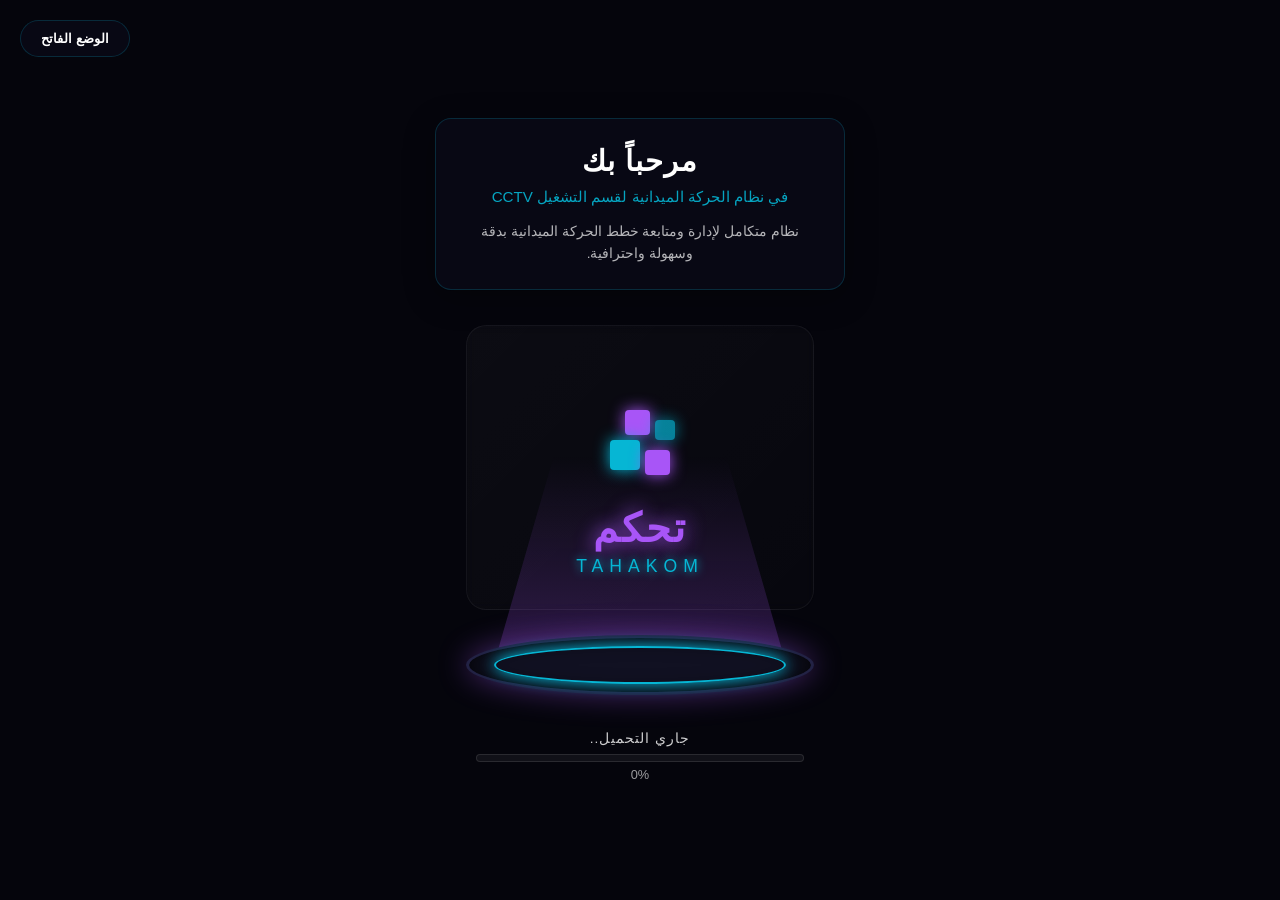
==== commit 5041548e: "Enhance HTML structure and styling for themes Added meta tags for character set and viewport setting" ====
--- a/index.html
+++ b/index.html
@@ -1,769 +1,317 @@
 <!DOCTYPE html>
-
 <html lang="ar" dir="rtl">
-
 <head>
-
-<meta charset="UTF-8">
-
-<meta name="viewport" content="width=device-width, initial-scale=1.0">
-
-<title>CCTV Field Operations</title>
-
-<link rel="stylesheet" href="style.css">
-
-<link rel="preconnect" href="https://fonts.googleapis.com">
-
-<link rel="preconnect" href="https://fonts.gstatic.com" crossorigin>
-
-<link href="https://fonts.googleapis.com/css2?family=Cairo:wght@300;400;600;700;800&display=swap" rel="stylesheet">
-
-<link rel="manifest" href="manifest.json">
-
-<meta name="theme-color" content="#0b1320">
-
+    <meta charset="UTF-8">
+    <meta name="viewport" content="width=device-width, initial-scale=1.0">
+    <title>تحكم - شاشة الافتتاحية</title>
+    <style>
+        /* تعريف الألوان والمتغيرات للوضعين الداكن والفاتح */
+        :root {
+            --bg-color: #05050c;
+            --card-bg: rgba(10, 10, 25, 0.7);
+            --text-color: #ffffff;
+            --primary-neon: #a855f7;
+            --secondary-neon: #06b6d4;
+            --border-color: rgba(6, 182, 212, 0.2);
+            --podium-glow: rgba(168, 85, 247, 0.4);
+        }
+
+        [data-theme="light"] {
+            --bg-color: #f3f4f6;
+            --card-bg: rgba(255, 255, 255, 0.85);
+            --text-color: #1f2937;
+            --primary-neon: #7c3aed;
+            --secondary-neon: #0891b2;
+            --border-color: rgba(8, 145, 178, 0.3);
+            --podium-glow: rgba(124, 58, 237, 0.2);
+        }
+
+        * {
+            box-sizing: border-box;
+            margin: 0;
+            padding: 0;
+            font-family: 'Segoe UI', Tahoma, Geneva, Verdana, sans-serif;
+        }
+
+        body {
+            background-color: var(--bg-color);
+            color: var(--text-color);
+            min-height: 100vh;
+            display: flex;
+            flex-direction: column;
+            align-items: center;
+            justify-content: center;
+            overflow: hidden;
+            transition: background-color 0.5s ease;
+            position: relative;
+        }
+
+        /* زر تحويل المظهر (داكن / فاتح) */
+        .theme-toggle {
+            position: absolute;
+            top: 20px;
+            left: 20px;
+            padding: 10px 20px;
+            background: var(--card-bg);
+            border: 1px solid var(--border-color);
+            color: var(--text-color);
+            border-radius: 20px;
+            cursor: pointer;
+            backdrop-filter: blur(10px);
+            z-index: 10;
+            font-weight: bold;
+            transition: all 0.3s ease;
+        }
+
+        /* حاوية الشاشة الافتتاحية */
+        .splash-container {
+            width: 100%;
+            max-width: 450px;
+            display: flex;
+            flex-direction: column;
+            align-items: center;
+            gap: 25px;
+            padding: 20px;
+            animation: fadeIn 1.2s ease-out forwards;
+        }
+
+        /* لوحة الترحيب العلوية */
+        .welcome-panel {
+            width: 100%;
+            background: var(--card-bg);
+            border: 1px solid var(--border-color);
+            border-radius: 16px;
+            padding: 25px;
+            text-align: center;
+            backdrop-filter: blur(15px);
+            box-shadow: 0 8px 32px 0 rgba(0, 0, 0, 0.3);
+        }
+
+        .welcome-title {
+            font-size: 1.8rem;
+            margin-bottom: 10px;
+            font-weight: 700;
+            letter-spacing: 1px;
+        }
+
+        .welcome-subtitle {
+            font-size: 0.95rem;
+            color: var(--secondary-neon);
+            opacity: 0.9;
+            margin-bottom: 15px;
+        }
+
+        .welcome-desc {
+            font-size: 0.85rem;
+            opacity: 0.7;
+            line-height: 1.6;
+        }
+
+        /* منطقة الهولوغرام والشعار والمجسم السفلي */
+        .hologram-display {
+            width: 100%;
+            height: 380px;
+            position: relative;
+            display: flex;
+            flex-direction: column;
+            align-items: center;
+            justify-content: flex-end;
+        }
+
+        /* لوحة الشعار الزجاجية الخلفية */
+        .logo-glass-panel {
+            width: 85%;
+            height: 75%;
+            background: linear-gradient(135deg, rgba(255,255,255,0.03) 0%, rgba(255,255,255,0.01) 100%);
+            border: 1px solid rgba(255, 255, 255, 0.05);
+            border-radius: 20px;
+            position: absolute;
+            top: 10px;
+            backdrop-filter: blur(5px);
+            z-index: 1;
+        }
+
+        /* الشعار الرقمي المتحرك */
+        .logo-wrapper {
+            position: absolute;
+            top: 25%;
+            z-index: 3;
+            display: flex;
+            flex-direction: column;
+            align-items: center;
+            animation: floatLogo 4s ease-in-out infinite;
+        }
+
+        /* الأشكال المربّعة المستوحاة من شعار تحكم */
+        .logo-icon {
+            width: 80px;
+            height: 80px;
+            position: relative;
+            margin-bottom: 15px;
+        }
+
+        .pixel {
+            position: absolute;
+            background: var(--secondary-neon);
+            border-radius: 4px;
+            box-shadow: 0 0 15px var(--secondary-neon);
+        }
+        .p1 { width: 25px; height: 25px; top: 0; left: 25px; background: var(--primary-neon); box-shadow: 0 0 15px var(--primary-neon); }
+        .p2 { width: 20px; height: 20px; top: 10px; left: 55px; opacity: 0.7; }
+        .p3 { width: 30px; height: 30px; top: 30px; left: 10px; }
+        .p4 { width: 25px; height: 25px; top: 40px; left: 45px; background: var(--primary-neon); box-shadow: 0 0 15px var(--primary-neon); }
+
+        .logo-text-main {
+            font-size: 2.5rem;
+            font-weight: bold;
+            color: var(--primary-neon);
+            text-shadow: 0 0 20px var(--primary-neon);
+            letter-spacing: 2px;
+        }
+
+        .logo-text-sub {
+            font-size: 1.1rem;
+            color: var(--secondary-neon);
+            letter-spacing: 6px;
+            margin-top: 5px;
+            text-transform: uppercase;
+            text-shadow: 0 0 10px var(--secondary-neon);
+        }
+
+        /* منصة العرض السفلية الدائرية (Podium) */
+        .podium-base {
+            width: 85%;
+            height: 60px;
+            background: #111122;
+            border-radius: 50%;
+            border: 3px solid #222244;
+            box-shadow: 
+                inset 0 0 20px rgba(0,0,0,0.8),
+                0 0 30px var(--podium-glow);
+            position: relative;
+            z-index: 2;
+            display: flex;
+            align-items: center;
+            justify-content: center;
+        }
+
+        .podium-ring {
+            width: 85%;
+            height: 70%;
+            border-radius: 50%;
+            border: 2px solid var(--secondary-neon);
+            box-shadow: 0 0 15px var(--secondary-neon);
+        }
+
+        /* شعاع الليزر الهولوغرافي العمودي */
+        .hologram-beam {
+            position: absolute;
+            bottom: 40px;
+            width: 70%;
+            height: 200px;
+            background: linear-gradient(to top, var(--podium-glow), transparent);
+            clip-path: polygon(20% 0%, 80% 0%, 100% 100%, 0% 100%);
+            z-index: 2;
+            opacity: 0.6;
+            pointer-events: none;
+            animation: pulseBeam 2s infinite alternate;
+        }
+
+        /* شريط التحميل السفلي */
+        .loading-section {
+            width: 80%;
+            text-align: center;
+            margin-top: 10px;
+        }
+
+        .loading-text {
+            font-size: 0.85rem;
+            margin-bottom: 8px;
+            opacity: 0.8;
+            letter-spacing: 1px;
+        }
+
+        .progress-bar-container {
+            width: 100%;
+            height: 8px;
+            background: rgba(255, 255, 255, 0.05);
+            border-radius: 10px;
+            overflow: hidden;
+            border: 1px solid rgba(255, 255, 255, 0.1);
+        }
+
+        .progress-bar-fill {
+            width: 0%;
+            height: 100%;
+            background: linear-gradient(90deg, var(--primary-neon), var(--secondary-neon));
+            box-shadow: 0 0 10px var(--secondary-neon);
+            border-radius: 10px;
+            transition: width 0.1s linear;
+        }
+
+        .progress-percentage {
+            font-size: 0.8rem;
+            margin-top: 5px;
+            opacity: 0.6;
+        }
+
+        /* الكي-فريمز للحركات التفاعلية الفخمة */
+        @keyframes fadeIn {
+            from { opacity: 0; transform: translateY(20px); }
+            to { opacity: 1; transform: translateY(0); }
+        }
+
+        @keyframes floatLogo {
+            0% { transform: translateY(0px); }
+            50% { transform: translateY(-12px); }
+            100% { transform: translateY(0px); }
+        }
+
+        @keyframes pulseBeam {
+            0% { opacity: 0.4; transform: scaleX(0.95); }
+            100% { opacity: 0.7; transform: scaleX(1.05); }
+        }
+    </style>
 </head>
-
 <body>
 
-<!-- شاشة البداية -->
-
-<div id="loadingScreen">
-
-<div class="logoContainer">
-
-<img src="assets/logo/logo.png" alt="Logo">
-
-<h1>
-
-إدارة أنظمة المراقبة الأمنية
-
-<br>
-
-قسم التشغيل CCTV
-
-</h1>
-
-</div>
-
-<div class="loadingBar">
-
-<div class="loadingFill"></div>
-
-</div>
-
-</div><!-- الصفحة الرئيسية -->
-
-<div id="homePage" class="container hidden">
-
-<header class="header">
-
-<div class="headerLogo">
-
-<img src="assets/logo/logo.png" alt="Logo">
-
-</div>
-
-<div class="systemName">
-
-إدارة أنظمة المراقبة الأمنية
-
-<br>
-
-قسم التشغيل CCTV
-
-</div>
-
-<button id="themeBtn1" class="themeBtn">
-
-🌙
-
-</button>
-
-</header>
-
-<div class="glass card fadeIn">
-
-<h2 class="title">
-
-بدء مهمة جديدة
-
-</h2>
-
-<div class="field">
-
-<label>
-
-رقم الخطة
-
-</label>
-
-<input
-
-id="planNumber"
-
-class="textBox"
-
-type="number"
-
-placeholder="أدخل رقم الخطة"
-
-autocomplete="off">
-
-</div>
-
-<div class="buttonsRow">
-
-<button
-
-id="nextPlan"
-
-class="actionBtn startBtn">
-
-التالي
-
-</button>
-
-</div>
-
-</div>
-
-</div><!-- صفحة الخطة -->
-
-<div id="routePage" class="container hidden">
-
-<header class="header">
-
-<div class="headerLogo">
-
-<img src="assets/logo/logo.png" alt="Logo">
-
-</div>
-
-<div class="systemName">
-
-إدارة أنظمة المراقبة الأمنية
-
-<br>
-
-قسم التشغيل CCTV
-
-</div>
-
-<button id="themeBtn2" class="themeBtn">
-
-🌙
-
-</button>
-
-</header>
-
-<div class="glass card fadeIn">
-
-<h2 class="title">
-
-بيانات الخطة
-
-</h2>
-
-<div class="field">
-
-<label>
-
-رقم الخطة
-
-</label>
-
-<input
-
-id="planNumberView"
-
-class="textBox"
-
-type="text"
-
-readonly>
-
-</div>
-
-<div class="field">
-
-<label>
-
-اسم المسار
-
-</label>
-
-<input
-
-id="routeName"
-
-class="textBox"
-
-type="text"
-
-readonly>
-
-</div>
-
-<div class="buttonsColumn">
-
-<button
-
-id="startMission"
-
-class="actionBtn startBtn">
-
-بدء المهمة
-
-</button>
-
-<button
-
-id="routeLogs"
-
-class="actionBtn">
-
-سجل المهام
-
-</button>
-
-<button
-
-id="adminMenu"
-
-class="actionBtn">
-
-لوحة الإدارة
-
-</button>
-
-<button
-
-id="backToPlans"
-
-class="actionBtn backBtn">
-
-⬅ رجوع
-
-</button>
-
-</div>
-
-</div>
-
-</div><!-- صفحة بيانات الموظف -->
-
-<div id="operatorPage" class="container hidden">
-
-<header class="header">
-
-<div class="headerLogo">
-
-<img src="assets/logo/logo.png" alt="Logo">
-
-</div>
-
-<div class="systemName">
-
-إدارة أنظمة المراقبة الأمنية
-
-<br>
-
-قسم التشغيل CCTV
-
-</div>
-
-<button id="themeBtn3" class="themeBtn">
-
-🌙
-
-</button>
-
-</header>
-
-<div class="glass card fadeIn">
-
-<h2 class="title">
-
-بيانات المشغل
-
-</h2>
-
-<div class="field">
-
-<label>
-
-رقم الموظف
-
-</label>
-
-<input
-
-id="employeeID"
-
-class="textBox"
-
-type="text"
-
-placeholder="رقم الموظف">
-
-</div>
-
-<div class="field">
-
-<label>
-
-اسم الموظف
-
-</label>
-
-<input
-
-id="employeeName"
-
-class="textBox"
-
-type="text"
-
-readonly>
-
-</div>
-
-<div class="buttonsColumn">
-
-<button
-
-id="goMission"
-
-class="actionBtn startBtn">
-
-دخول المهمة
-
-</button>
-
-<button
-
-id="backRoute"
-
-class="actionBtn backBtn">
-
-⬅ رجوع
-
-</button>
-
-</div>
-
-</div>
-
-</div><!-- صفحة المهمة -->
-
-<div id="missionPage" class="container hidden">
-
-<header class="header">
-
-<div class="headerLogo">
-
-<img src="assets/logo/logo.png" alt="Logo">
-
-</div>
-
-<div class="systemName">
-
-إدارة أنظمة المراقبة الأمنية
-
-<br>
-
-قسم التشغيل CCTV
-
-</div>
-
-<button id="themeBtn4" class="themeBtn">
-
-🌙
-
-</button>
-
-</header>
-
-<div class="glass card fadeIn">
-
-<div class="missionInfo">
-
-<div class="infoBox">
-
-<span>الوقت</span>
-
-<strong id="liveTime"></strong>
-
-</div>
-
-<div class="infoBox">
-
-<span>اليوم</span>
-
-<strong id="liveDay"></strong>
-
-</div>
-
-<div class="infoBox">
-
-<span>التاريخ</span>
-
-<strong id="liveDate"></strong>
-
-</div>
-
-<div class="infoBox">
-
-<span>الهجري</span>
-
-<strong id="hijriDate"></strong>
-
-</div>
-
-<div class="infoBox">
-
-<span>السرعة</span>
-
-<strong>
-
-<span id="vehicleSpeed">0</span>
-
-كم/س
-
-</strong>
-
-</div>
-
-</div>
-
-<div class="tableWrapper">
-
-<table id="missionTable">
-
-<thead>
-
-<tr>
-
-<th>رمز الموقع</th>
-
-<th>الموقع</th>
-
-<th>GPS</th>
-
-<th>التخزين</th>
-
-<th>XML</th>
-
-<th>الحالة</th>
-
-<th>بداية المجلد</th>
-
-<th>نهاية المجلد</th>
-
-<th>الساعات</th>
-
-<th>الصورة</th>
-
-<th>الملاحظات</th>
-
-</tr>
-
-</thead>
-
-<tbody id="tableBody">
-
-</tbody>
-
-</table>
-
-</div>
-
-<div class="buttonsRow">
-
-<button
-
-id="finishMission"
-
-class="actionBtn finishBtn">
-
-اعتماد المهمة
-
-</button>
-
-</div>
-
-</div>
-
-</div><!-- صفحة السجل -->
-
-<div id="logsPage" class="container hidden">
-
-<header class="header">
-
-<div class="headerLogo">
-
-<img src="assets/logo/logo.png" alt="Logo">
-
-</div>
-
-<div class="systemName">
-
-إدارة أنظمة المراقبة الأمنية
-
-<br>
-
-قسم التشغيل CCTV
-
-</div>
-
-<button id="themeBtn5" class="themeBtn">
-
-🌙
-
-</button>
-
-</header>
-
-<div class="glass card fadeIn">
-
-<h2 class="title">
-
-سجل المهام
-
-</h2>
-
-<div id="routeLogsContainer" class="logsContainer">
-
-</div>
-
-<div class="buttonsRow">
-
-<button
-
-id="backMission"
-
-class="actionBtn backBtn">
-
-⬅ رجوع
-
-</button>
-
-</div>
-
-</div>
-
-</div>
-
-
-<!-- صفحة الإدارة -->
-
-<div id="adminPage" class="container hidden">
-
-<header class="header">
-
-<div class="headerLogo">
-
-<img src="assets/logo/logo.png" alt="Logo">
-
-</div>
-
-<div class="systemName">
-
-إدارة أنظمة المراقبة الأمنية
-
-<br>
-
-قسم التشغيل CCTV
-
-</div>
-
-<button id="themeBtn6" class="themeBtn">
-
-🌙
-
-</button>
-
-</header>
-
-<div class="glass card fadeIn">
-
-<h2 class="title">
-
-لوحة الإدارة
-
-</h2>
-
-<div class="dashboardGrid">
-
-<div class="dashboardCard">
-
-<span>عدد المهام</span>
-
-<strong id="todayMissions">0</strong>
-
-</div>
-
-<div class="dashboardCard">
-
-<span>المهام المكتملة</span>
-
-<strong id="completedMissions">0</strong>
-
-</div>
-
-<div class="dashboardCard">
-
-<span>الأعطال</span>
-
-<strong id="faultCount">0</strong>
-
-</div>
-
-<div class="dashboardCard">
-
-<span>المخالفات</span>
-
-<strong id="violationsCount">0</strong>
-
-</div>
-
-</div>
-
-<div class="tableWrapper">
-
-<table>
-
-<thead>
-
-<tr>
-
-<th>الموقع</th>
-
-<th>المسار</th>
-
-<th>الملاحظات</th>
-
-<th>التاريخ</th>
-
-<th>الحالة</th>
-
-</tr>
-
-</thead>
-
-<tbody id="faultTable">
-
-</tbody>
-
-</table>
-
-</div>
-
-<div class="buttonsRow">
-
-<button
-
-id="backAdmin"
-
-class="actionBtn backBtn">
-
-⬅ رجوع
-
-</button>
-
-</div>
-
-</div>
-
-</div><!-- نافذة الإعلانات -->
-
-<div id="announcementPopup" class="popup hidden">
-
-<div class="popupCard">
-
-<h3>
-
-إعلان
-
-</h3>
-
-<p id="announcementBody">
-
-</p>
-
-<button
-
-id="acceptAnnouncement"
-
-class="actionBtn">
-
-تم
-
-</button>
-
-</div>
-
-</div>
-
-
-<!-- قائمة التصدير -->
-
-<div id="exportMenu" class="exportMenu">
-
-<button id="exportMission">
-
-تصدير
-
-</button>
-
-<button onclick="exportMissionPDF()">
-
-PDF
-
-</button>
-
-<button onclick="exportMissionLink()">
-
-نسخ الرابط
-
-</button>
-
-<button onclick="exportMissionMail()">
-
-البريد
-
-</button>
-
-<button onclick="exportMissionWhatsapp()">
-
-واتساب
-
-</button>
-
-</div>
-
-
-<!-- ملفات البيانات -->
-
-<script src="data/plans.js"></script>
-
-<script src="data/employees.js"></script>
-
-<script src="data/users.js"></script>
-
-<script src="data/references.js"></script>
-
-<script src="data/settings.js"></script>
-
-<script src="data/announcements.js"></script>
-
-
-<!-- التطبيق -->
-
-<script src="app.js"></script>
-
-</body>
-
-</html>
+    <!-- زر تبديل الوضع الداكن والفاتح -->
+    <button class="theme-toggle" id="themeBtn">الوضع الفاتح</button>
+
+    <div class="splash-container">
+        <!-- لوحة الترحيب العلوية -->
+        <div class="welcome-panel">
+            <h1 class="welcome-title">مرحباً بك</h1>
+            <p class="welcome-subtitle">في نظام الحركة الميدانية لقسم التشغيل CCTV</p>
+            <p class="welcome-desc">نظام متكامل لإدارة ومتابعة خطط الحركة الميدانية بدقة وسهولة واحترافية.</p>
+        </div>
+
+        <!-- منطقة الشعار المستقبلي والدعم السفلي -->
+        <div class="hologram-display">
+            <div class="logo-glass-panel"></div>
+            
+            <div class="logo-wrapper">
+                <div class="logo-icon">
+                    <div class="pixel p1"></div>
+                    <div class="pixel p2"></div>
+                    <div class="pixel p3"></div>
+                    <div class="pixel p4"></div>
+                </div>
+                <div class="logo-text-main">تحكم</div>
+                <div class="logo-text-sub">TAHAKOM</div>
+            </div>
+
+            <div class="hologram-beam"></div>
+
+            <div class="podium-base">
+                <div class="podium-ring"></div>
+            </div>
+        </div>
+
+        <!-- شريط التحميل التفاعلي -->
+        <div class="loading-section">
+            <div class="loading-text" id="statusText">جاري التحميل..</div>
+            <div class="progress-bar-container">
+                <div class="progress-bar-fill" id="progressBar"></div>
+            </div>
+            <div class="progress-percentage" id="progressPercent">0%</div>
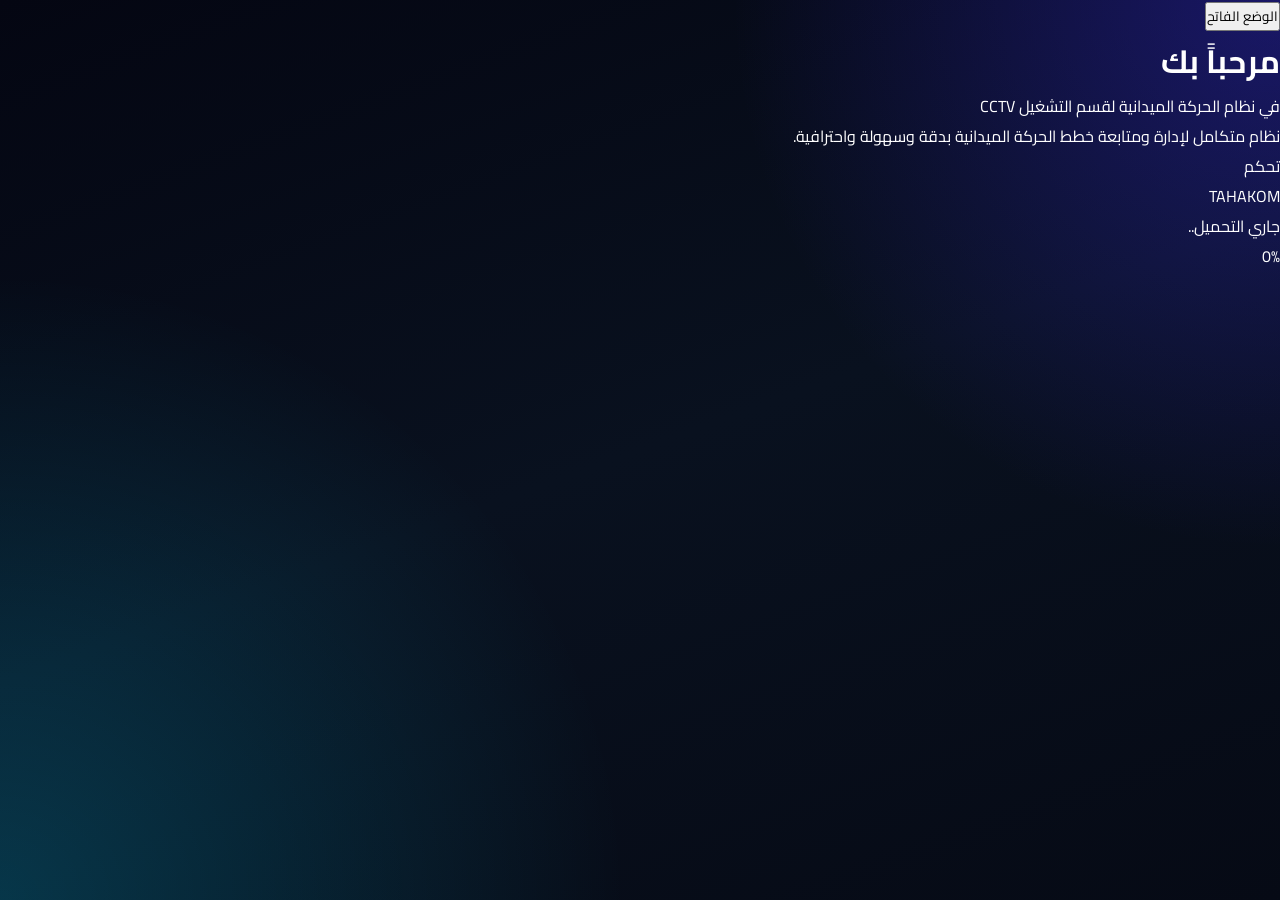
==== commit 60c288ca: "Refactor index.html to use external stylesheet Removed inline styles and added a link to an external" ====
--- a/index.html
+++ b/index.html
@@ -4,274 +4,8 @@
     <meta charset="UTF-8">
     <meta name="viewport" content="width=device-width, initial-scale=1.0">
     <title>تحكم - شاشة الافتتاحية</title>
-    <style>
-        /* تعريف الألوان والمتغيرات للوضعين الداكن والفاتح */
-        :root {
-            --bg-color: #05050c;
-            --card-bg: rgba(10, 10, 25, 0.7);
-            --text-color: #ffffff;
-            --primary-neon: #a855f7;
-            --secondary-neon: #06b6d4;
-            --border-color: rgba(6, 182, 212, 0.2);
-            --podium-glow: rgba(168, 85, 247, 0.4);
-        }
-
-        [data-theme="light"] {
-            --bg-color: #f3f4f6;
-            --card-bg: rgba(255, 255, 255, 0.85);
-            --text-color: #1f2937;
-            --primary-neon: #7c3aed;
-            --secondary-neon: #0891b2;
-            --border-color: rgba(8, 145, 178, 0.3);
-            --podium-glow: rgba(124, 58, 237, 0.2);
-        }
-
-        * {
-            box-sizing: border-box;
-            margin: 0;
-            padding: 0;
-            font-family: 'Segoe UI', Tahoma, Geneva, Verdana, sans-serif;
-        }
-
-        body {
-            background-color: var(--bg-color);
-            color: var(--text-color);
-            min-height: 100vh;
-            display: flex;
-            flex-direction: column;
-            align-items: center;
-            justify-content: center;
-            overflow: hidden;
-            transition: background-color 0.5s ease;
-            position: relative;
-        }
-
-        /* زر تحويل المظهر (داكن / فاتح) */
-        .theme-toggle {
-            position: absolute;
-            top: 20px;
-            left: 20px;
-            padding: 10px 20px;
-            background: var(--card-bg);
-            border: 1px solid var(--border-color);
-            color: var(--text-color);
-            border-radius: 20px;
-            cursor: pointer;
-            backdrop-filter: blur(10px);
-            z-index: 10;
-            font-weight: bold;
-            transition: all 0.3s ease;
-        }
-
-        /* حاوية الشاشة الافتتاحية */
-        .splash-container {
-            width: 100%;
-            max-width: 450px;
-            display: flex;
-            flex-direction: column;
-            align-items: center;
-            gap: 25px;
-            padding: 20px;
-            animation: fadeIn 1.2s ease-out forwards;
-        }
-
-        /* لوحة الترحيب العلوية */
-        .welcome-panel {
-            width: 100%;
-            background: var(--card-bg);
-            border: 1px solid var(--border-color);
-            border-radius: 16px;
-            padding: 25px;
-            text-align: center;
-            backdrop-filter: blur(15px);
-            box-shadow: 0 8px 32px 0 rgba(0, 0, 0, 0.3);
-        }
-
-        .welcome-title {
-            font-size: 1.8rem;
-            margin-bottom: 10px;
-            font-weight: 700;
-            letter-spacing: 1px;
-        }
-
-        .welcome-subtitle {
-            font-size: 0.95rem;
-            color: var(--secondary-neon);
-            opacity: 0.9;
-            margin-bottom: 15px;
-        }
-
-        .welcome-desc {
-            font-size: 0.85rem;
-            opacity: 0.7;
-            line-height: 1.6;
-        }
-
-        /* منطقة الهولوغرام والشعار والمجسم السفلي */
-        .hologram-display {
-            width: 100%;
-            height: 380px;
-            position: relative;
-            display: flex;
-            flex-direction: column;
-            align-items: center;
-            justify-content: flex-end;
-        }
-
-        /* لوحة الشعار الزجاجية الخلفية */
-        .logo-glass-panel {
-            width: 85%;
-            height: 75%;
-            background: linear-gradient(135deg, rgba(255,255,255,0.03) 0%, rgba(255,255,255,0.01) 100%);
-            border: 1px solid rgba(255, 255, 255, 0.05);
-            border-radius: 20px;
-            position: absolute;
-            top: 10px;
-            backdrop-filter: blur(5px);
-            z-index: 1;
-        }
-
-        /* الشعار الرقمي المتحرك */
-        .logo-wrapper {
-            position: absolute;
-            top: 25%;
-            z-index: 3;
-            display: flex;
-            flex-direction: column;
-            align-items: center;
-            animation: floatLogo 4s ease-in-out infinite;
-        }
-
-        /* الأشكال المربّعة المستوحاة من شعار تحكم */
-        .logo-icon {
-            width: 80px;
-            height: 80px;
-            position: relative;
-            margin-bottom: 15px;
-        }
-
-        .pixel {
-            position: absolute;
-            background: var(--secondary-neon);
-            border-radius: 4px;
-            box-shadow: 0 0 15px var(--secondary-neon);
-        }
-        .p1 { width: 25px; height: 25px; top: 0; left: 25px; background: var(--primary-neon); box-shadow: 0 0 15px var(--primary-neon); }
-        .p2 { width: 20px; height: 20px; top: 10px; left: 55px; opacity: 0.7; }
-        .p3 { width: 30px; height: 30px; top: 30px; left: 10px; }
-        .p4 { width: 25px; height: 25px; top: 40px; left: 45px; background: var(--primary-neon); box-shadow: 0 0 15px var(--primary-neon); }
-
-        .logo-text-main {
-            font-size: 2.5rem;
-            font-weight: bold;
-            color: var(--primary-neon);
-            text-shadow: 0 0 20px var(--primary-neon);
-            letter-spacing: 2px;
-        }
-
-        .logo-text-sub {
-            font-size: 1.1rem;
-            color: var(--secondary-neon);
-            letter-spacing: 6px;
-            margin-top: 5px;
-            text-transform: uppercase;
-            text-shadow: 0 0 10px var(--secondary-neon);
-        }
-
-        /* منصة العرض السفلية الدائرية (Podium) */
-        .podium-base {
-            width: 85%;
-            height: 60px;
-            background: #111122;
-            border-radius: 50%;
-            border: 3px solid #222244;
-            box-shadow: 
-                inset 0 0 20px rgba(0,0,0,0.8),
-                0 0 30px var(--podium-glow);
-            position: relative;
-            z-index: 2;
-            display: flex;
-            align-items: center;
-            justify-content: center;
-        }
-
-        .podium-ring {
-            width: 85%;
-            height: 70%;
-            border-radius: 50%;
-            border: 2px solid var(--secondary-neon);
-            box-shadow: 0 0 15px var(--secondary-neon);
-        }
-
-        /* شعاع الليزر الهولوغرافي العمودي */
-        .hologram-beam {
-            position: absolute;
-            bottom: 40px;
-            width: 70%;
-            height: 200px;
-            background: linear-gradient(to top, var(--podium-glow), transparent);
-            clip-path: polygon(20% 0%, 80% 0%, 100% 100%, 0% 100%);
-            z-index: 2;
-            opacity: 0.6;
-            pointer-events: none;
-            animation: pulseBeam 2s infinite alternate;
-        }
-
-        /* شريط التحميل السفلي */
-        .loading-section {
-            width: 80%;
-            text-align: center;
-            margin-top: 10px;
-        }
-
-        .loading-text {
-            font-size: 0.85rem;
-            margin-bottom: 8px;
-            opacity: 0.8;
-            letter-spacing: 1px;
-        }
-
-        .progress-bar-container {
-            width: 100%;
-            height: 8px;
-            background: rgba(255, 255, 255, 0.05);
-            border-radius: 10px;
-            overflow: hidden;
-            border: 1px solid rgba(255, 255, 255, 0.1);
-        }
-
-        .progress-bar-fill {
-            width: 0%;
-            height: 100%;
-            background: linear-gradient(90deg, var(--primary-neon), var(--secondary-neon));
-            box-shadow: 0 0 10px var(--secondary-neon);
-            border-radius: 10px;
-            transition: width 0.1s linear;
-        }
-
-        .progress-percentage {
-            font-size: 0.8rem;
-            margin-top: 5px;
-            opacity: 0.6;
-        }
-
-        /* الكي-فريمز للحركات التفاعلية الفخمة */
-        @keyframes fadeIn {
-            from { opacity: 0; transform: translateY(20px); }
-            to { opacity: 1; transform: translateY(0); }
-        }
-
-        @keyframes floatLogo {
-            0% { transform: translateY(0px); }
-            50% { transform: translateY(-12px); }
-            100% { transform: translateY(0px); }
-        }
-
-        @keyframes pulseBeam {
-            0% { opacity: 0.4; transform: scaleX(0.95); }
-            100% { opacity: 0.7; transform: scaleX(1.05); }
-        }
-    </style>
+    <!-- ربط ملف التصميم الذي سأرسله لك في الخطوة القادمة -->
+    <link rel="stylesheet" href="style.css">
 </head>
 <body>
 
@@ -286,7 +20,7 @@
             <p class="welcome-desc">نظام متكامل لإدارة ومتابعة خطط الحركة الميدانية بدقة وسهولة واحترافية.</p>
         </div>
 
-        <!-- منطقة الشعار المستقبلي والدعم السفلي -->
+        <!-- منطقة الشعار المستقبلي والهولوغرام -->
         <div class="hologram-display">
             <div class="logo-glass-panel"></div>
             
@@ -308,10 +42,17 @@
             </div>
         </div>
 
-        <!-- شريط التحميل التفاعلي -->
+        <!-- شريط التحميل السفلي -->
         <div class="loading-section">
             <div class="loading-text" id="statusText">جاري التحميل..</div>
             <div class="progress-bar-container">
                 <div class="progress-bar-fill" id="progressBar"></div>
             </div>
             <div class="progress-percentage" id="progressPercent">0%</div>
+        </div>
+    </div>
+
+    <!-- ربط ملف الحركة والتشغيل البرمجي -->
+    <script src="script.js"></script>
+</body>
+</html>
--- a/style.css
+++ b/style.css
@@ -0,0 +1,4354 @@
+/* ======================================================
+   CCTV FIELD OPERATIONS SYSTEM
+   Version 1.0
+======================================================*/
+
+@import url('https://fonts.googleapis.com/css2?family=Cairo:wght@300;400;600;700;800&display=swap');
+
+*{
+margin:0;
+padding:0;
+box-sizing:border-box;
+font-family:'Cairo',sans-serif;
+-webkit-tap-highlight-color:transparent;
+}
+
+html{
+scroll-behavior:smooth;
+}
+
+body{
+
+background:#070b17;
+color:#ffffff;
+overflow-x:hidden;
+min-height:100vh;
+
+background-image:
+
+radial-gradient(circle at top right,#3d2aff55 0%,transparent 35%),
+
+radial-gradient(circle at bottom left,#00d4ff33 0%,transparent 40%),
+
+linear-gradient(160deg,#040612,#09111f,#060a15);
+
+transition:.35s;
+
+}
+
+body.light{
+
+background:#eef5ff;
+
+color:#111;
+
+background-image:
+
+radial-gradient(circle at top right,#7d65ff22 0%,transparent 35%),
+
+radial-gradient(circle at bottom left,#3fd7ff22 0%,transparent 40%),
+
+linear-gradient(180deg,#ffffff,#eef5ff,#e9f3ff);
+
+}
+
+:root{
+
+--main:#7d5cff;
+
+--cyan:#00d7ff;
+
+--green:#2ee86f;
+
+--orange:#ff9800;
+
+--red:#ff4040;
+
+--brown:#7a4a2d;
+
+--glass:rgba(255,255,255,.08);
+
+--glass2:rgba(255,255,255,.12);
+
+--radius:22px;
+
+--shadow:
+
+0 0 20px rgba(0,212,255,.15),
+
+0 0 40px rgba(124,92,255,.12);
+
+}
+
+.container{
+
+width:100%;
+max-width:430px;
+margin:auto;
+padding:18px;
+
+}
+
+.glass{
+
+background:var(--glass);
+
+backdrop-filter:blur(20px);
+
+border:1px solid rgba(255,255,255,.08);
+
+border-radius:var(--radius);
+
+box-shadow:var(--shadow);
+
+}
+
+body.light .glass{
+
+background:#ffffffcc;
+
+border:1px solid #d9e4ff;
+
+}
+
+.logo{
+
+width:120px;
+
+height:120px;
+
+margin:auto;
+
+display:flex;
+
+align-items:center;
+
+justify-content:center;
+
+animation:logoGlow 3s infinite;
+
+}
+
+.logo img{
+
+width:100%;
+
+}
+
+@keyframes logoGlow{
+
+0%{
+
+transform:scale(.96);
+
+filter:drop-shadow(0 0 5px #00d7ff);
+
+}
+
+50%{
+
+transform:scale(1);
+
+filter:drop-shadow(0 0 28px #7d5cff);
+
+}
+
+100%{
+
+transform:scale(.96);
+
+filter:drop-shadow(0 0 5px #00d7ff);
+
+}
+
+}
+
+.title{
+
+font-size:31px;
+
+font-weight:800;
+
+text-align:center;
+
+margin-top:15px;
+
+line-height:1.6;
+
+background:linear-gradient(90deg,#7d5cff,#00d7ff);
+
+-webkit-background-clip:text;
+
+-webkit-text-fill-color:transparent;
+
+}
+
+.subtitle{
+
+text-align:center;
+
+margin-top:10px;
+
+font-size:16px;
+
+opacity:.9;
+
+}
+
+.btn{
+
+width:100%;
+
+height:58px;
+
+border:none;
+
+border-radius:18px;
+
+margin-top:15px;
+
+font-size:18px;
+
+font-weight:700;
+
+cursor:pointer;
+
+transition:.35s;
+
+background:linear-gradient(90deg,#7d5cff,#00d7ff);
+
+color:white;
+
+box-shadow:
+
+0 0 20px rgba(0,212,255,.25);
+
+}
+
+.btn:hover{
+
+transform:translateY(-3px);
+
+}
+
+.input{
+
+width:100%;
+
+height:58px;
+
+margin-top:15px;
+
+border-radius:18px;
+
+border:none;
+
+padding:15px;
+
+font-size:18px;
+
+background:rgba(255,255,255,.08);
+
+color:#fff;
+
+outline:none;
+
+}
+
+body.light .input{
+
+background:#fff;
+
+color:#111;
+
+}.header{
+
+display:flex;
+
+align-items:center;
+
+justify-content:space-between;
+
+margin-bottom:20px;
+
+}
+
+.headerLogo{
+
+width:55px;
+
+height:55px;
+
+border-radius:50%;
+
+overflow:hidden;
+
+box-shadow:0 0 20px #00d7ff55;
+
+}
+
+.headerLogo img{
+
+width:100%;
+
+height:100%;
+
+object-fit:cover;
+
+}
+
+.systemName{
+
+flex:1;
+
+text-align:center;
+
+font-size:20px;
+
+font-weight:800;
+
+line-height:1.4;
+
+background:linear-gradient(90deg,#7d5cff,#00d7ff);
+
+-webkit-background-clip:text;
+
+-webkit-text-fill-color:transparent;
+
+}
+
+.themeBtn{
+
+width:50px;
+
+height:50px;
+
+border-radius:50%;
+
+border:none;
+
+cursor:pointer;
+
+font-size:20px;
+
+background:linear-gradient(145deg,#7d5cff,#00d7ff);
+
+color:#fff;
+
+box-shadow:0 0 15px rgba(0,212,255,.35);
+
+transition:.3s;
+
+}
+
+.themeBtn:hover{
+
+transform:rotate(180deg);
+
+}
+
+.card{
+
+padding:22px;
+
+border-radius:22px;
+
+margin-top:18px;
+
+background:rgba(255,255,255,.05);
+
+backdrop-filter:blur(15px);
+
+border:1px solid rgba(255,255,255,.08);
+
+box-shadow:0 0 25px rgba(0,0,0,.18);
+
+}
+
+body.light .card{
+
+background:#ffffffdd;
+
+border:1px solid #d9e4ff;
+
+}
+
+.label{
+
+display:block;
+
+margin-bottom:10px;
+
+font-size:18px;
+
+font-weight:700;
+
+}
+
+.planInput{
+
+width:100%;
+
+height:65px;
+
+font-size:32px;
+
+font-weight:800;
+
+text-align:center;
+
+border:none;
+
+border-radius:20px;
+
+outline:none;
+
+background:linear-gradient(135deg,#7d5cff22,#00d7ff22);
+
+color:#00d7ff;
+
+box-shadow:0 0 20px rgba(125,92,255,.25);
+
+}
+
+body.light .planInput{
+
+background:#eef5ff;
+
+color:#5b43ff;
+
+}
+
+.routeName{
+
+font-size:30px;
+
+font-weight:800;
+
+text-align:center;
+
+margin:25px 0;
+
+color:#00d7ff;
+
+}
+
+.actionBtn{
+
+height:60px;
+
+margin-top:15px;
+
+border:none;
+
+border-radius:18px;
+
+font-size:20px;
+
+font-weight:800;
+
+cursor:pointer;
+
+width:100%;
+
+transition:.35s;
+
+}
+
+.startBtn{
+
+background:linear-gradient(90deg,#00d67a,#16b84e);
+
+color:#fff;
+
+}
+
+.logBtn{
+
+background:linear-gradient(90deg,#7d5cff,#00d7ff);
+
+color:#fff;
+
+}
+
+.adminBtn{
+
+background:linear-gradient(90deg,#ff9800,#ff5a00);
+
+color:#fff;
+
+}
+
+.backBtn{
+
+background:transparent;
+
+border:2px solid #00d7ff;
+
+color:#00d7ff;
+
+}
+
+.actionBtn:hover{
+
+transform:translateY(-3px);
+
+box-shadow:0 0 20px rgba(0,212,255,.25);
+
+}
+
+.fadeIn{
+
+animation:fadeIn .6s ease;
+
+}
+
+@keyframes fadeIn{
+
+from{
+
+opacity:0;
+
+transform:translateY(20px);
+
+}
+
+to{
+
+opacity:1;
+
+transform:translateY(0);
+
+}
+
+}.infoGrid{
+
+display:grid;
+
+grid-template-columns:1fr 1fr;
+
+gap:15px;
+
+margin-top:20px;
+
+}
+
+.field{
+
+display:flex;
+
+flex-direction:column;
+
+}
+
+.field label{
+
+font-size:15px;
+
+font-weight:700;
+
+margin-bottom:8px;
+
+color:#00d7ff;
+
+}
+
+.textBox{
+
+width:100%;
+
+height:55px;
+
+border:none;
+
+border-radius:16px;
+
+padding:12px;
+
+font-size:17px;
+
+outline:none;
+
+background:rgba(255,255,255,.08);
+
+color:#fff;
+
+}
+
+body.light .textBox{
+
+background:#fff;
+
+color:#111;
+
+}
+
+.idBox{
+
+font-size:24px;
+
+font-weight:800;
+
+text-align:center;
+
+color:#7d5cff;
+
+}
+
+.nameBox{
+
+font-size:20px;
+
+font-weight:800;
+
+color:#00d7ff;
+
+}
+
+.plateRow{
+
+display:flex;
+
+gap:10px;
+
+margin-top:12px;
+
+}
+
+.plateLetter{
+
+flex:1;
+
+height:58px;
+
+border:none;
+
+border-radius:16px;
+
+font-size:28px;
+
+font-weight:800;
+
+text-align:center;
+
+background:#121b2f;
+
+color:#00d7ff;
+
+outline:none;
+
+}
+
+body.light .plateLetter{
+
+background:#fff;
+
+color:#5a43ff;
+
+}
+
+.plateNumber{
+
+flex:2;
+
+height:58px;
+
+border:none;
+
+border-radius:16px;
+
+font-size:26px;
+
+font-weight:800;
+
+text-align:center;
+
+background:#121b2f;
+
+color:#00d7ff;
+
+outline:none;
+
+}
+
+body.light .plateNumber{
+
+background:#fff;
+
+color:#5a43ff;
+
+}
+
+.assetBox{
+
+margin-top:15px;
+
+padding:18px;
+
+border-radius:18px;
+
+background:rgba(255,255,255,.05);
+
+border:1px solid rgba(255,255,255,.08);
+
+}
+
+.assetTitle{
+
+font-size:19px;
+
+font-weight:800;
+
+margin-bottom:15px;
+
+color:#7d5cff;
+
+}
+
+.assetItem{
+
+margin-top:12px;
+
+}
+
+.assetItem label{
+
+display:block;
+
+margin-bottom:6px;
+
+font-weight:700;
+
+}
+
+.assetItem input{
+
+width:100%;
+
+height:54px;
+
+border:none;
+
+border-radius:15px;
+
+padding:12px;
+
+font-size:18px;
+
+background:#121b2f;
+
+color:#fff;
+
+outline:none;
+
+}
+
+body.light .assetItem input{
+
+background:#fff;
+
+color:#111;
+
+}.tableCard{
+
+margin-top:18px;
+
+padding:18px;
+
+border-radius:22px;
+
+background:rgba(255,255,255,.05);
+
+backdrop-filter:blur(20px);
+
+border:1px solid rgba(255,255,255,.08);
+
+overflow:auto;
+
+}
+
+body.light .tableCard{
+
+background:#ffffffdd;
+
+}
+
+table{
+
+width:100%;
+
+border-collapse:collapse;
+
+min-width:1450px;
+
+}
+
+th{
+
+background:linear-gradient(90deg,#7d5cff,#00d7ff);
+
+color:#fff;
+
+padding:14px;
+
+font-size:16px;
+
+font-weight:800;
+
+text-align:center;
+
+position:sticky;
+
+top:0;
+
+z-index:10;
+
+}
+
+td{
+
+padding:10px;
+
+text-align:center;
+
+border-bottom:1px solid rgba(255,255,255,.08);
+
+}
+
+body.light td{
+
+border-bottom:1px solid #dde8ff;
+
+}
+
+tr:hover{
+
+background:rgba(255,255,255,.04);
+
+}
+
+.siteCode{
+
+font-weight:800;
+
+color:#00d7ff;
+
+font-size:15px;
+
+}
+
+.locationBtn{
+
+padding:10px 16px;
+
+border:none;
+
+border-radius:12px;
+
+background:#00d7ff;
+
+color:#04111d;
+
+font-weight:800;
+
+cursor:pointer;
+
+}
+
+.select{
+
+width:100%;
+
+height:45px;
+
+border:none;
+
+border-radius:12px;
+
+padding:6px;
+
+font-size:15px;
+
+outline:none;
+
+background:#121b2f;
+
+color:#fff;
+
+}
+
+body.light .select{
+
+background:#fff;
+
+color:#111;
+
+}
+
+.dateInput{
+
+width:170px;
+
+height:45px;
+
+border:none;
+
+border-radius:12px;
+
+padding:10px;
+
+font-size:14px;
+
+outline:none;
+
+background:#121b2f;
+
+color:#fff;
+
+}
+
+body.light .dateInput{
+
+background:#fff;
+
+color:#111;
+
+}
+
+.photoBtn{
+
+padding:10px 18px;
+
+border:none;
+
+border-radius:12px;
+
+background:#7d5cff;
+
+color:#fff;
+
+font-weight:700;
+
+cursor:pointer;
+
+}
+
+.notes{
+
+width:230px;
+
+height:70px;
+
+border:none;
+
+border-radius:12px;
+
+padding:10px;
+
+resize:none;
+
+outline:none;
+
+background:#121b2f;
+
+color:#fff;
+
+}
+
+body.light .notes{
+
+background:#fff;
+
+color:#111;
+
+}.statusWorking{
+
+background:#19c15f !important;
+
+color:#fff !important;
+
+}
+
+.statusNoWork{
+
+background:#ff4040 !important;
+
+color:#fff !important;
+
+}
+
+.statusNoViolation{
+
+background:#ff9800 !important;
+
+color:#fff !important;
+
+}
+
+.statusFault{
+
+background:#7a4a2d !important;
+
+color:#fff !important;
+
+}
+
+.xmlYes{
+
+background:#19c15f;
+
+color:#fff;
+
+}
+
+.xmlNo{
+
+background:#ff4040;
+
+color:#fff;
+
+}
+
+.online{
+
+background:#00d7ff;
+
+color:#04111d;
+
+}
+
+.flash{
+
+background:#7d5cff;
+
+color:#fff;
+
+}
+
+.hard{
+
+background:#ff9800;
+
+color:#fff;
+
+}
+
+.badge{
+
+display:inline-flex;
+
+align-items:center;
+
+justify-content:center;
+
+padding:8px 16px;
+
+border-radius:30px;
+
+font-size:14px;
+
+font-weight:700;
+
+}
+
+.live{
+
+background:#19c15f;
+
+color:#fff;
+
+}
+
+.offline{
+
+background:#ff4040;
+
+color:#fff;
+
+}
+
+.clockBar{
+
+display:flex;
+
+justify-content:space-between;
+
+align-items:center;
+
+margin-bottom:18px;
+
+gap:15px;
+
+flex-wrap:wrap;
+
+}
+
+.clockBox{
+
+padding:16px 22px;
+
+border-radius:18px;
+
+background:rgba(255,255,255,.08);
+
+backdrop-filter:blur(15px);
+
+box-shadow:0 0 18px rgba(0,212,255,.15);
+
+font-size:20px;
+
+font-weight:800;
+
+}
+
+body.light .clockBox{
+
+background:#ffffffdd;
+
+}
+
+.prayerBar{
+
+margin-top:15px;
+
+padding:14px;
+
+border-radius:16px;
+
+background:linear-gradient(90deg,#7d5cff,#00d7ff);
+
+color:#fff;
+
+font-size:17px;
+
+font-weight:700;
+
+text-align:center;
+
+animation:glowBar 2s infinite;
+
+}
+
+@keyframes glowBar{
+
+0%{
+
+box-shadow:0 0 8px rgba(0,212,255,.25);
+
+}
+
+50%{
+
+box-shadow:0 0 28px rgba(125,92,255,.45);
+
+}
+
+100%{
+
+box-shadow:0 0 8px rgba(0,212,255,.25);
+
+}
+
+}
+
+.mapBtn{
+
+background:#00d7ff;
+
+color:#04111d;
+
+font-weight:800;
+
+border:none;
+
+padding:14px 24px;
+
+border-radius:15px;
+
+cursor:pointer;
+
+}.bottomBar{
+
+display:flex;
+
+gap:15px;
+
+margin-top:20px;
+
+flex-wrap:wrap;
+
+}
+
+.bottomBar button{
+
+flex:1;
+
+height:58px;
+
+border:none;
+
+border-radius:18px;
+
+font-size:18px;
+
+font-weight:800;
+
+cursor:pointer;
+
+transition:.35s;
+
+}
+
+.finishMission{
+
+background:linear-gradient(90deg,#00c853,#00e676);
+
+color:#fff;
+
+}
+
+.exportMission{
+
+background:linear-gradient(90deg,#7d5cff,#00d7ff);
+
+color:#fff;
+
+}
+
+.reportMission{
+
+background:linear-gradient(90deg,#ff9800,#ff5722);
+
+color:#fff;
+
+}
+
+.bottomBar button:hover{
+
+transform:translateY(-3px);
+
+box-shadow:0 0 20px rgba(0,212,255,.25);
+
+}
+
+.violationCard{
+
+margin-top:22px;
+
+padding:20px;
+
+border-radius:22px;
+
+background:rgba(255,64,64,.08);
+
+border:1px solid rgba(255,64,64,.25);
+
+}
+
+.violationTitle{
+
+font-size:22px;
+
+font-weight:800;
+
+margin-bottom:15px;
+
+color:#ff5252;
+
+}
+
+.violationItem{
+
+padding:14px;
+
+margin-top:10px;
+
+border-radius:14px;
+
+background:rgba(255,255,255,.05);
+
+display:flex;
+
+justify-content:space-between;
+
+align-items:center;
+
+}
+
+body.light .violationItem{
+
+background:#fff;
+
+}
+
+.approveBox{
+
+margin-top:25px;
+
+display:grid;
+
+grid-template-columns:1fr auto;
+
+gap:15px;
+
+align-items:end;
+
+}
+
+.approveBtn{
+
+height:58px;
+
+border:none;
+
+border-radius:18px;
+
+background:#19c15f;
+
+color:#fff;
+
+font-size:20px;
+
+font-weight:800;
+
+cursor:pointer;
+
+box-shadow:0 0 20px rgba(25,193,95,.35);
+
+}
+
+.approveBtn:disabled{
+
+background:#888;
+
+box-shadow:none;
+
+cursor:not-allowed;
+
+}
+
+.supervisorName{
+
+font-size:20px;
+
+font-weight:800;
+
+color:#00d7ff;
+
+}
+
+.supervisorID{
+
+font-size:24px;
+
+font-weight:800;
+
+color:#7d5cff;
+
+}
+
+.reportCard{
+
+margin-top:20px;
+
+padding:20px;
+
+border-radius:22px;
+
+background:rgba(255,255,255,.05);
+
+border:1px solid rgba(255,255,255,.08);
+
+}
+
+body.light .reportCard{
+
+background:#fff;
+
+}.adminHeader{
+
+display:flex;
+
+justify-content:space-between;
+
+align-items:center;
+
+margin-bottom:25px;
+
+}
+
+.adminTitle{
+
+font-size:30px;
+
+font-weight:800;
+
+background:linear-gradient(90deg,#7d5cff,#00d7ff);
+
+-webkit-background-clip:text;
+
+-webkit-text-fill-color:transparent;
+
+}
+
+.adminGrid{
+
+display:grid;
+
+grid-template-columns:repeat(auto-fit,minmax(180px,1fr));
+
+gap:18px;
+
+}
+
+.adminCard{
+
+padding:22px;
+
+border-radius:22px;
+
+background:rgba(255,255,255,.06);
+
+border:1px solid rgba(255,255,255,.08);
+
+backdrop-filter:blur(15px);
+
+cursor:pointer;
+
+transition:.35s;
+
+text-align:center;
+
+}
+
+body.light .adminCard{
+
+background:#fff;
+
+}
+
+.adminCard:hover{
+
+transform:translateY(-6px);
+
+box-shadow:0 0 25px rgba(0,212,255,.20);
+
+}
+
+.adminIcon{
+
+font-size:42px;
+
+margin-bottom:15px;
+
+}
+
+.adminCard h3{
+
+font-size:22px;
+
+margin-bottom:8px;
+
+}
+
+.adminCard p{
+
+font-size:15px;
+
+opacity:.85;
+
+line-height:1.7;
+
+}
+
+.adminSection{
+
+margin-top:28px;
+
+padding:22px;
+
+border-radius:22px;
+
+background:rgba(255,255,255,.05);
+
+border:1px solid rgba(255,255,255,.08);
+
+}
+
+body.light .adminSection{
+
+background:#fff;
+
+}
+
+.adminSectionTitle{
+
+font-size:24px;
+
+font-weight:800;
+
+margin-bottom:18px;
+
+color:#00d7ff;
+
+}
+
+.listItem{
+
+display:flex;
+
+justify-content:space-between;
+
+align-items:center;
+
+padding:16px;
+
+margin-bottom:10px;
+
+border-radius:14px;
+
+background:rgba(255,255,255,.05);
+
+}
+
+body.light .listItem{
+
+background:#f5f8ff;
+
+}
+
+.listActions{
+
+display:flex;
+
+gap:10px;
+
+}
+
+.smallBtn{
+
+padding:10px 16px;
+
+border:none;
+
+border-radius:10px;
+
+cursor:pointer;
+
+font-weight:700;
+
+}
+
+.editBtn{
+
+background:#00d7ff;
+
+color:#04111d;
+
+}
+
+.deleteBtn{
+
+background:#ff4040;
+
+color:#fff;
+
+}
+
+.addBtn{
+
+background:#19c15f;
+
+color:#fff;
+
+}.loginOverlay{
+
+position:fixed;
+
+top:0;
+
+left:0;
+
+width:100%;
+
+height:100%;
+
+background:rgba(0,0,0,.75);
+
+backdrop-filter:blur(18px);
+
+display:flex;
+
+justify-content:center;
+
+align-items:center;
+
+z-index:9999;
+
+}
+
+.loginBox{
+
+width:92%;
+
+max-width:430px;
+
+padding:30px;
+
+border-radius:28px;
+
+background:rgba(12,18,35,.96);
+
+border:1px solid rgba(255,255,255,.08);
+
+box-shadow:0 0 40px rgba(0,212,255,.20);
+
+animation:fadeUp .45s ease;
+
+}
+
+body.light .loginBox{
+
+background:#ffffff;
+
+}
+
+.loginTitle{
+
+font-size:30px;
+
+font-weight:800;
+
+text-align:center;
+
+margin-bottom:25px;
+
+background:linear-gradient(90deg,#7d5cff,#00d7ff);
+
+-webkit-background-clip:text;
+
+-webkit-text-fill-color:transparent;
+
+}
+
+.loginInput{
+
+width:100%;
+
+height:58px;
+
+margin-bottom:15px;
+
+padding:14px;
+
+font-size:18px;
+
+border:none;
+
+border-radius:16px;
+
+background:#10192d;
+
+color:#fff;
+
+outline:none;
+
+}
+
+body.light .loginInput{
+
+background:#eef5ff;
+
+color:#111;
+
+}
+
+.loginBtn{
+
+width:100%;
+
+height:58px;
+
+border:none;
+
+border-radius:16px;
+
+font-size:19px;
+
+font-weight:800;
+
+background:linear-gradient(90deg,#7d5cff,#00d7ff);
+
+color:#fff;
+
+cursor:pointer;
+
+transition:.35s;
+
+}
+
+.loginBtn:hover{
+
+transform:translateY(-3px);
+
+}
+
+.roleCards{
+
+display:grid;
+
+grid-template-columns:repeat(2,1fr);
+
+gap:15px;
+
+margin-top:20px;
+
+}
+
+.roleCard{
+
+padding:20px;
+
+border-radius:18px;
+
+text-align:center;
+
+cursor:pointer;
+
+background:rgba(255,255,255,.05);
+
+border:1px solid rgba(255,255,255,.08);
+
+transition:.35s;
+
+}
+
+body.light .roleCard{
+
+background:#fff;
+
+}
+
+.roleCard:hover{
+
+transform:scale(1.03);
+
+box-shadow:0 0 20px rgba(0,212,255,.25);
+
+}
+
+.roleIcon{
+
+font-size:38px;
+
+margin-bottom:12px;
+
+}
+
+.roleName{
+
+font-size:18px;
+
+font-weight:800;
+
+}
+
+@keyframes fadeUp{
+
+from{
+
+opacity:0;
+
+transform:translateY(30px);
+
+}
+
+to{
+
+opacity:1;
+
+transform:translateY(0);
+
+}
+
+}.announcementOverlay{
+
+position:fixed;
+
+inset:0;
+
+background:rgba(0,0,0,.78);
+
+backdrop-filter:blur(12px);
+
+display:flex;
+
+justify-content:center;
+
+align-items:center;
+
+z-index:99999;
+
+padding:20px;
+
+}
+
+.announcementBox{
+
+width:100%;
+
+max-width:500px;
+
+border-radius:28px;
+
+padding:28px;
+
+background:linear-gradient(180deg,#0d1730,#09111f);
+
+border:1px solid rgba(0,212,255,.20);
+
+box-shadow:0 0 45px rgba(0,212,255,.25);
+
+animation:zoomIn .45s;
+
+}
+
+body.light .announcementBox{
+
+background:#fff;
+
+}
+
+.announcementTitle{
+
+font-size:28px;
+
+font-weight:800;
+
+text-align:center;
+
+margin-bottom:20px;
+
+color:#00d7ff;
+
+}
+
+.announcementText{
+
+font-size:18px;
+
+line-height:2;
+
+text-align:center;
+
+margin-bottom:25px;
+
+}
+
+.acceptNotice{
+
+width:100%;
+
+height:60px;
+
+border:none;
+
+border-radius:18px;
+
+background:linear-gradient(90deg,#19c15f,#00d67a);
+
+color:#fff;
+
+font-size:20px;
+
+font-weight:800;
+
+cursor:pointer;
+
+}
+
+.rejectNotice{
+
+width:100%;
+
+height:55px;
+
+margin-top:12px;
+
+border:2px solid #ff4040;
+
+border-radius:18px;
+
+background:transparent;
+
+color:#ff4040;
+
+font-size:18px;
+
+font-weight:700;
+
+cursor:pointer;
+
+}
+
+.notificationBadge{
+
+position:absolute;
+
+top:-6px;
+
+right:-6px;
+
+width:22px;
+
+height:22px;
+
+border-radius:50%;
+
+background:#ff4040;
+
+display:flex;
+
+justify-content:center;
+
+align-items:center;
+
+font-size:12px;
+
+font-weight:800;
+
+color:#fff;
+
+animation:pulse 1.5s infinite;
+
+}
+
+@keyframes pulse{
+
+0%{
+
+transform:scale(1);
+
+}
+
+50%{
+
+transform:scale(1.25);
+
+}
+
+100%{
+
+transform:scale(1);
+
+}
+
+}
+
+@keyframes zoomIn{
+
+from{
+
+opacity:0;
+
+transform:scale(.8);
+
+}
+
+to{
+
+opacity:1;
+
+transform:scale(1);
+
+}
+
+}.exportMenu{
+
+position:absolute;
+
+bottom:75px;
+
+left:0;
+
+width:260px;
+
+border-radius:18px;
+
+background:rgba(12,18,35,.98);
+
+backdrop-filter:blur(18px);
+
+border:1px solid rgba(255,255,255,.08);
+
+box-shadow:0 0 30px rgba(0,212,255,.20);
+
+display:none;
+
+overflow:hidden;
+
+z-index:999;
+
+}
+
+body.light .exportMenu{
+
+background:#ffffff;
+
+}
+
+.exportMenu.active{
+
+display:block;
+
+animation:fadeUp .3s;
+
+}
+
+.exportItem{
+
+display:flex;
+
+align-items:center;
+
+gap:12px;
+
+padding:16px 18px;
+
+cursor:pointer;
+
+font-size:17px;
+
+font-weight:700;
+
+transition:.3s;
+
+}
+
+.exportItem:hover{
+
+background:rgba(0,212,255,.10);
+
+}
+
+.exportIcon{
+
+font-size:22px;
+
+width:28px;
+
+text-align:center;
+
+}
+
+.pdfColor{
+
+color:#ff4040;
+
+}
+
+.whatsColor{
+
+color:#19c15f;
+
+}
+
+.mailColor{
+
+color:#00d7ff;
+
+}
+
+.linkColor{
+
+color:#7d5cff;
+
+}
+
+.reportPanel{
+
+margin-top:25px;
+
+padding:20px;
+
+border-radius:22px;
+
+background:rgba(255,255,255,.05);
+
+border:1px solid rgba(255,255,255,.08);
+
+}
+
+body.light .reportPanel{
+
+background:#fff;
+
+}
+
+.reportTitle{
+
+font-size:24px;
+
+font-weight:800;
+
+margin-bottom:18px;
+
+color:#7d5cff;
+
+}
+
+.reportRow{
+
+display:flex;
+
+justify-content:space-between;
+
+padding:14px;
+
+margin-bottom:10px;
+
+border-radius:14px;
+
+background:rgba(255,255,255,.05);
+
+}
+
+body.light .reportRow{
+
+background:#f4f8ff;
+
+}
+
+.reportDanger{
+
+color:#ff4040;
+
+font-weight:800;
+
+}
+
+.reportSuccess{
+
+color:#19c15f;
+
+font-weight:800;
+
+}
+
+.reportWait{
+
+color:#ff9800;
+
+font-weight:800;
+
+}.managementTable{
+
+width:100%;
+
+border-collapse:collapse;
+
+margin-top:20px;
+
+}
+
+.managementTable th{
+
+background:linear-gradient(90deg,#7d5cff,#00d7ff);
+
+color:#fff;
+
+padding:14px;
+
+font-size:16px;
+
+}
+
+.managementTable td{
+
+padding:14px;
+
+text-align:center;
+
+border-bottom:1px solid rgba(255,255,255,.08);
+
+}
+
+body.light .managementTable td{
+
+border-bottom:1px solid #dce8ff;
+
+}
+
+.switch{
+
+position:relative;
+
+display:inline-block;
+
+width:60px;
+
+height:30px;
+
+}
+
+.switch input{
+
+display:none;
+
+}
+
+.slider{
+
+position:absolute;
+
+cursor:pointer;
+
+top:0;
+
+left:0;
+
+right:0;
+
+bottom:0;
+
+background:#777;
+
+transition:.35s;
+
+border-radius:40px;
+
+}
+
+.slider:before{
+
+position:absolute;
+
+content:"";
+
+height:24px;
+
+width:24px;
+
+left:3px;
+
+bottom:3px;
+
+background:white;
+
+transition:.35s;
+
+border-radius:50%;
+
+}
+
+input:checked + .slider{
+
+background:#19c15f;
+
+}
+
+input:checked + .slider:before{
+
+transform:translateX(30px);
+
+}
+
+.searchBox{
+
+width:100%;
+
+height:55px;
+
+padding:15px;
+
+border:none;
+
+border-radius:16px;
+
+margin-bottom:18px;
+
+font-size:17px;
+
+outline:none;
+
+background:#121b2f;
+
+color:#fff;
+
+}
+
+body.light .searchBox{
+
+background:#fff;
+
+color:#111;
+
+}
+
+.filterRow{
+
+display:flex;
+
+gap:12px;
+
+flex-wrap:wrap;
+
+margin-bottom:20px;
+
+}
+
+.filterRow select{
+
+flex:1;
+
+height:50px;
+
+border:none;
+
+border-radius:14px;
+
+padding:10px;
+
+background:#121b2f;
+
+color:#fff;
+
+}
+
+body.light .filterRow select{
+
+background:#fff;
+
+color:#111;
+
+}
+
+.saveBtn{
+
+background:#19c15f;
+
+color:#fff;
+
+padding:12px 25px;
+
+border:none;
+
+border-radius:14px;
+
+font-size:18px;
+
+font-weight:800;
+
+cursor:pointer;
+
+}
+
+.cancelBtn{
+
+background:#ff4040;
+
+color:#fff;
+
+padding:12px 25px;
+
+border:none;
+
+border-radius:14px;
+
+font-size:18px;
+
+font-weight:800;
+
+cursor:pointer;
+
+}.modal{
+
+position:fixed;
+
+top:0;
+
+left:0;
+
+width:100%;
+
+height:100%;
+
+background:rgba(0,0,0,.75);
+
+backdrop-filter:blur(12px);
+
+display:none;
+
+justify-content:center;
+
+align-items:center;
+
+z-index:99999;
+
+padding:20px;
+
+}
+
+.modal.active{
+
+display:flex;
+
+animation:fadeIn .35s ease;
+
+}
+
+.modalContent{
+
+width:100%;
+
+max-width:550px;
+
+border-radius:26px;
+
+padding:28px;
+
+background:#0b1223;
+
+border:1px solid rgba(255,255,255,.08);
+
+box-shadow:0 0 35px rgba(0,212,255,.20);
+
+}
+
+body.light .modalContent{
+
+background:#ffffff;
+
+}
+
+.modalTitle{
+
+font-size:28px;
+
+font-weight:800;
+
+text-align:center;
+
+margin-bottom:22px;
+
+background:linear-gradient(90deg,#7d5cff,#00d7ff);
+
+-webkit-background-clip:text;
+
+-webkit-text-fill-color:transparent;
+
+}
+
+.modalText{
+
+font-size:18px;
+
+line-height:1.9;
+
+margin-bottom:25px;
+
+text-align:center;
+
+}
+
+.modalButtons{
+
+display:flex;
+
+gap:15px;
+
+}
+
+.modalButtons button{
+
+flex:1;
+
+height:56px;
+
+border:none;
+
+border-radius:16px;
+
+font-size:18px;
+
+font-weight:800;
+
+cursor:pointer;
+
+}
+
+.confirmBtn{
+
+background:#19c15f;
+
+color:#fff;
+
+}
+
+.closeBtn{
+
+background:#ff4040;
+
+color:#fff;
+
+}
+
+.warningBox{
+
+padding:18px;
+
+margin-top:18px;
+
+border-radius:18px;
+
+background:rgba(255,152,0,.10);
+
+border:1px solid rgba(255,152,0,.35);
+
+color:#ffcc80;
+
+font-weight:700;
+
+line-height:1.8;
+
+}
+
+.successBox{
+
+padding:18px;
+
+margin-top:18px;
+
+border-radius:18px;
+
+background:rgba(25,193,95,.10);
+
+border:1px solid rgba(25,193,95,.35);
+
+color:#66ff99;
+
+font-weight:700;
+
+line-height:1.8;
+
+}
+
+.errorBox{
+
+padding:18px;
+
+margin-top:18px;
+
+border-radius:18px;
+
+background:rgba(255,64,64,.10);
+
+border:1px solid rgba(255,64,64,.35);
+
+color:#ff8a8a;
+
+font-weight:700;
+
+line-height:1.8;
+
+}/*==========================
+   Responsive Design
+==========================*/
+
+@media (max-width:768px){
+
+.container{
+
+padding:15px;
+
+max-width:100%;
+
+}
+
+.title{
+
+font-size:25px;
+
+}
+
+.systemName{
+
+font-size:18px;
+
+}
+
+.logo{
+
+width:95px;
+
+height:95px;
+
+}
+
+.btn,
+.actionBtn{
+
+height:54px;
+
+font-size:17px;
+
+}
+
+.input,
+.planInput,
+.textBox{
+
+height:54px;
+
+font-size:17px;
+
+}
+
+.clockBar{
+
+flex-direction:column;
+
+align-items:stretch;
+
+}
+
+.clockBox{
+
+width:100%;
+
+text-align:center;
+
+font-size:18px;
+
+}
+
+.infoGrid{
+
+grid-template-columns:1fr;
+
+}
+
+.approveBox{
+
+grid-template-columns:1fr;
+
+}
+
+.bottomBar{
+
+flex-direction:column;
+
+}
+
+.bottomBar button{
+
+width:100%;
+
+}
+
+.adminGrid{
+
+grid-template-columns:1fr;
+
+}
+
+.roleCards{
+
+grid-template-columns:1fr;
+
+}
+
+.modalContent{
+
+padding:22px;
+
+}
+
+.loginBox{
+
+padding:22px;
+
+}
+
+.tableCard{
+
+padding:10px;
+
+}
+
+table{
+
+min-width:1200px;
+
+}
+
+}
+
+/*==========================
+   Small Phones
+==========================*/
+
+@media (max-width:430px){
+
+.title{
+
+font-size:22px;
+
+}
+
+.subtitle{
+
+font-size:14px;
+
+}
+
+.planInput{
+
+font-size:26px;
+
+}
+
+.routeName{
+
+font-size:24px;
+
+}
+
+.idBox{
+
+font-size:20px;
+
+}
+
+.nameBox{
+
+font-size:18px;
+
+}
+
+.plateLetter{
+
+font-size:22px;
+
+}
+
+.plateNumber{
+
+font-size:22px;
+
+}
+
+.adminTitle{
+
+font-size:24px;
+
+}
+
+}
+
+/*==========================
+   iPad
+==========================*/
+
+@media (min-width:768px){
+
+.container{
+
+max-width:720px;
+
+}
+
+}
+
+/*==========================
+   Desktop
+==========================*/
+
+@media (min-width:1200px){
+
+.container{
+
+max-width:1450px;
+
+}
+
+.tableCard{
+
+overflow:auto;
+
+}
+
+}/*==========================
+    Scrollbar
+==========================*/
+
+::-webkit-scrollbar{
+
+width:10px;
+
+height:10px;
+
+}
+
+::-webkit-scrollbar-track{
+
+background:#08111f;
+
+}
+
+::-webkit-scrollbar-thumb{
+
+background:linear-gradient(#7d5cff,#00d7ff);
+
+border-radius:50px;
+
+}
+
+body.light::-webkit-scrollbar-track{
+
+background:#edf3ff;
+
+}
+
+/*==========================
+    Loading Screen
+==========================*/
+
+.loadingScreen{
+
+position:fixed;
+
+inset:0;
+
+background:linear-gradient(160deg,#040612,#09111f,#060a15);
+
+display:flex;
+
+flex-direction:column;
+
+justify-content:center;
+
+align-items:center;
+
+z-index:999999;
+
+transition:1s;
+
+}
+
+body.light .loadingScreen{
+
+background:#eef5ff;
+
+}
+
+.loadingBar{
+
+width:260px;
+
+height:12px;
+
+margin-top:35px;
+
+border-radius:50px;
+
+background:#1a2744;
+
+overflow:hidden;
+
+}
+
+.loadingProgress{
+
+width:0%;
+
+height:100%;
+
+background:linear-gradient(90deg,#7d5cff,#00d7ff);
+
+border-radius:50px;
+
+animation:loading 3s linear forwards;
+
+}
+
+@keyframes loading{
+
+0%{
+
+width:0;
+
+}
+
+100%{
+
+width:100%;
+
+}
+
+}
+
+.loadingText{
+
+margin-top:20px;
+
+font-size:18px;
+
+font-weight:700;
+
+color:#00d7ff;
+
+letter-spacing:1px;
+
+}
+
+/*==========================
+    Splash Animation
+==========================*/
+
+.logoSplash{
+
+width:170px;
+
+height:170px;
+
+animation:
+
+zoomLogo 1.2s ease,
+
+logoGlow 3s infinite;
+
+}
+
+@keyframes zoomLogo{
+
+0%{
+
+opacity:0;
+
+transform:scale(.3);
+
+}
+
+100%{
+
+opacity:1;
+
+transform:scale(1);
+
+}
+
+}
+
+.fadeOut{
+
+animation:fadeOut .7s forwards;
+
+}
+
+@keyframes fadeOut{
+
+to{
+
+opacity:0;
+
+visibility:hidden;
+
+}}
+
+.slideLeft{
+
+animation:slideLeft .6s ease;
+
+}
+
+@keyframes slideLeft{
+
+0%{
+
+opacity:0;
+
+transform:translateX(50px);
+
+}
+
+100%{
+
+opacity:1;
+
+transform:translateX(0);
+
+}
+
+}
+
+.slideRight{
+
+animation:slideRight .6s ease;
+
+}
+
+@keyframes slideRight{
+
+0%{
+
+opacity:0;
+
+transform:translateX(-50px);
+
+}
+
+100%{
+
+opacity:1;
+
+transform:translateX(0);
+
+}
+
+}
+
+.scaleIn{
+
+animation:scaleIn .45s ease;
+
+}
+
+@keyframes scaleIn{
+
+0%{
+
+opacity:0;
+
+transform:scale(.85);
+
+}
+
+100%{
+
+opacity:1;
+
+transform:scale(1);
+
+}
+
+}
+
+/*==========================
+    Floating Buttons
+==========================*/
+
+.floatButton{
+
+position:fixed;
+
+bottom:25px;
+
+left:25px;
+
+width:65px;
+
+height:65px;
+
+border-radius:50%;
+
+border:none;
+
+background:linear-gradient(135deg,#7d5cff,#00d7ff);
+
+color:#fff;
+
+font-size:28px;
+
+cursor:pointer;
+
+box-shadow:0 0 25px rgba(0,212,255,.35);
+
+z-index:999;
+
+transition:.35s;
+
+}
+
+.floatButton:hover{
+
+transform:scale(1.08);
+
+}
+
+.notificationButton{
+
+position:fixed;
+
+top:20px;
+
+left:20px;
+
+width:58px;
+
+height:58px;
+
+border:none;
+
+border-radius:50%;
+
+background:linear-gradient(135deg,#ff9800,#ff5722);
+
+color:#fff;
+
+font-size:24px;
+
+cursor:pointer;
+
+box-shadow:0 0 25px rgba(255,152,0,.35);
+
+z-index:999;
+
+}/*==========================
+     Statistics Cards
+==========================*/
+
+.statsGrid{
+
+display:grid;
+
+grid-template-columns:repeat(auto-fit,minmax(180px,1fr));
+
+gap:18px;
+
+margin-top:25px;
+
+}
+
+.statCard{
+
+padding:22px;
+
+border-radius:22px;
+
+background:rgba(255,255,255,.06);
+
+border:1px solid rgba(255,255,255,.08);
+
+backdrop-filter:blur(15px);
+
+transition:.35s;
+
+}
+
+body.light .statCard{
+
+background:#ffffff;
+
+}
+
+.statCard:hover{
+
+transform:translateY(-5px);
+
+box-shadow:0 0 22px rgba(0,212,255,.18);
+
+}
+
+.statValue{
+
+font-size:34px;
+
+font-weight:800;
+
+color:#00d7ff;
+
+margin-bottom:10px;
+
+}
+
+.statLabel{
+
+font-size:16px;
+
+font-weight:700;
+
+opacity:.9;
+
+}
+
+/*==========================
+     Dashboard Widgets
+==========================*/
+
+.widget{
+
+padding:22px;
+
+margin-top:20px;
+
+border-radius:22px;
+
+background:rgba(255,255,255,.05);
+
+border:1px solid rgba(255,255,255,.08);
+
+}
+
+body.light .widget{
+
+background:#fff;
+
+}
+
+.widgetTitle{
+
+font-size:22px;
+
+font-weight:800;
+
+margin-bottom:18px;
+
+color:#7d5cff;
+
+}
+
+.widgetRow{
+
+display:flex;
+
+justify-content:space-between;
+
+padding:12px 0;
+
+border-bottom:1px solid rgba(255,255,255,.08);
+
+}
+
+.widgetRow:last-child{
+
+border-bottom:none;
+
+}
+
+body.light .widgetRow{
+
+border-bottom:1px solid #dde8ff;
+
+}/*==========================
+     Status Colors
+==========================*/
+
+.success{
+
+color:#19c15f;
+
+font-weight:800;
+
+}
+
+.warning{
+
+color:#ff9800;
+
+font-weight:800;
+
+}
+
+.danger{
+
+color:#ff4040;
+
+font-weight:800;
+
+}
+
+.info{
+
+color:#00d7ff;
+
+font-weight:800;
+
+}
+
+.primary{
+
+color:#7d5cff;
+
+font-weight:800;
+
+}
+
+/*==========================
+     Progress Bar
+==========================*/
+
+.progress{
+
+width:100%;
+
+height:14px;
+
+border-radius:50px;
+
+background:#15223b;
+
+overflow:hidden;
+
+margin-top:10px;
+
+}
+
+.progressValue{
+
+height:100%;
+
+width:0;
+
+border-radius:50px;
+
+background:linear-gradient(90deg,#00d7ff,#7d5cff);
+
+transition:1s;
+
+}
+
+/*==========================
+     Timeline
+==========================*/
+
+.timeline{
+
+margin-top:25px;
+
+border-right:3px solid #00d7ff;
+
+padding-right:20px;
+
+}
+
+.timelineItem{
+
+position:relative;
+
+margin-bottom:22px;
+
+}
+
+.timelineItem::before{
+
+content:"";
+
+position:absolute;
+
+right:-31px;
+
+top:6px;
+
+width:16px;
+
+height:16px;
+
+border-radius:50%;
+
+background:#00d7ff;
+
+box-shadow:0 0 15px #00d7ff;
+
+}
+
+.timelineTime{
+
+font-size:14px;
+
+opacity:.8;
+
+margin-bottom:5px;
+
+}
+
+.timelineText{
+
+font-size:17px;
+
+font-weight:700;
+
+}
+
+/*==========================
+     Footer
+==========================*/
+
+.footer{
+
+margin-top:40px;
+
+padding:20px;
+
+text-align:center;
+
+font-size:15px;
+
+opacity:.7;
+
+}/*==========================
+     Print (PDF)
+==========================*/
+
+@media print{
+
+body{
+
+background:#fff !important;
+
+color:#000 !important;
+
+}
+
+.header,
+.themeBtn,
+.floatButton,
+.notificationButton,
+.bottomBar,
+.exportMenu{
+
+display:none !important;
+
+}
+
+.tableCard{
+
+overflow:visible !important;
+
+border:none !important;
+
+box-shadow:none !important;
+
+}
+
+table{
+
+min-width:100% !important;
+
+font-size:12px;
+
+}
+
+th{
+
+background:#dfe8ff !important;
+
+color:#000 !important;
+
+}
+
+td{
+
+color:#000 !important;
+
+border:1px solid #ddd !important;
+
+}
+
+}
+
+/*==========================
+     Utilities
+==========================*/
+
+.hidden{
+
+display:none !important;
+
+}
+
+.center{
+
+text-align:center;
+
+}
+
+.right{
+
+text-align:right;
+
+}
+
+.left{
+
+text-align:left;
+
+}
+
+.mt10{
+
+margin-top:10px;
+
+}
+
+.mt20{
+
+margin-top:20px;
+
+}
+
+.mt30{
+
+margin-top:30px;
+
+}
+
+.mb10{
+
+margin-bottom:10px;
+
+}
+
+.mb20{
+
+margin-bottom:20px;
+
+}
+
+.mb30{
+
+margin-bottom:30px;
+
+}
+
+.w100{
+
+width:100%;
+
+}
+
+.flex{
+
+display:flex;
+
+}
+
+.flexBetween{
+
+display:flex;
+
+justify-content:space-between;
+
+align-items:center;
+
+}
+
+.flexCenter{
+
+display:flex;
+
+justify-content:center;
+
+align-items:center;
+
+}
+
+.radius{
+
+border-radius:20px;
+
+}
+
+.shadow{
+
+box-shadow:0 0 20px rgba(0,212,255,.20);
+
+}
+
+.glow{
+
+animation:logoGlow 2.5s infinite;
+
+}/*==========================
+      Inputs Effects
+==========================*/
+
+.input:focus,
+.textBox:focus,
+.planInput:focus,
+.loginInput:focus,
+.searchBox:focus,
+.select:focus,
+.dateInput:focus,
+.notes:focus,
+.assetItem input:focus{
+
+outline:none;
+
+border:2px solid #00d7ff;
+
+box-shadow:
+
+0 0 0 3px rgba(0,212,255,.12),
+
+0 0 18px rgba(0,212,255,.25);
+
+transition:.25s;
+
+}
+
+body.light .input:focus,
+body.light .textBox:focus,
+body.light .planInput:focus,
+body.light .loginInput:focus{
+
+background:#fff;
+
+}
+
+/*==========================
+      Buttons Animation
+==========================*/
+
+.btn,
+.actionBtn,
+.loginBtn,
+.photoBtn,
+.locationBtn,
+.saveBtn,
+.cancelBtn,
+.approveBtn{
+
+position:relative;
+
+overflow:hidden;
+
+}
+
+.btn::after,
+.actionBtn::after,
+.loginBtn::after{
+
+content:"";
+
+position:absolute;
+
+top:0;
+
+left:-120%;
+
+width:100%;
+
+height:100%;
+
+background:linear-gradient(
+
+90deg,
+
+transparent,
+
+rgba(255,255,255,.35),
+
+transparent
+
+);
+
+transition:.8s;
+
+}
+
+.btn:hover::after,
+.actionBtn:hover::after,
+.loginBtn:hover::after{
+
+left:120%;
+
+}/*==========================
+      Tables Responsive
+==========================*/
+
+.tableResponsive{
+
+width:100%;
+
+overflow-x:auto;
+
+-webkit-overflow-scrolling:touch;
+
+border-radius:20px;
+
+}
+
+.tableResponsive::-webkit-scrollbar{
+
+height:8px;
+
+}
+
+.tableResponsive::-webkit-scrollbar-thumb{
+
+background:#7d5cff;
+
+border-radius:20px;
+
+}
+
+/*==========================
+      Cards Hover
+==========================*/
+
+.card,
+.glass,
+.widget,
+.reportCard,
+.tableCard,
+.adminCard,
+.statCard{
+
+transition:
+
+transform .30s,
+
+box-shadow .30s,
+
+background .30s;
+
+}
+
+.card:hover,
+.glass:hover,
+.widget:hover,
+.reportCard:hover,
+.tableCard:hover{
+
+transform:translateY(-2px);
+
+box-shadow:
+
+0 0 20px rgba(0,212,255,.18),
+
+0 0 40px rgba(125,92,255,.12);
+
+}
+
+/*==========================
+      Icons
+==========================*/
+
+.icon{
+
+width:24px;
+
+height:24px;
+
+display:inline-flex;
+
+justify-content:center;
+
+align-items:center;
+
+font-size:22px;
+
+}
+
+.iconGreen{
+
+color:#19c15f;
+
+}
+
+.iconRed{
+
+color:#ff4040;
+
+}
+
+.iconOrange{
+
+color:#ff9800;
+
+}
+
+.iconBlue{
+
+color:#00d7ff;
+
+}
+
+.iconPurple{
+
+color:#7d5cff;
+
+}
+
+/*==========================
+      Badge Counter
+==========================*/
+
+.counter{
+
+display:inline-flex;
+
+align-items:center;
+
+justify-content:center;
+
+min-width:28px;
+
+height:28px;
+
+padding:0 8px;
+
+border-radius:30px;
+
+background:#ff4040;
+
+color:#fff;
+
+font-size:13px;
+
+font-weight:800;
+
+}/*==========================
+      GPS & Speed Cards
+==========================*/
+
+.gpsCard{
+
+display:flex;
+
+justify-content:space-between;
+
+align-items:center;
+
+gap:15px;
+
+padding:18px;
+
+margin-top:20px;
+
+border-radius:22px;
+
+background:rgba(255,255,255,.05);
+
+border:1px solid rgba(255,255,255,.08);
+
+}
+
+body.light .gpsCard{
+
+background:#fff;
+
+}
+
+.speedBox{
+
+flex:1;
+
+text-align:center;
+
+padding:18px;
+
+border-radius:18px;
+
+background:#121b2f;
+
+}
+
+body.light .speedBox{
+
+background:#eef5ff;
+
+}
+
+.speedValue{
+
+font-size:34px;
+
+font-weight:800;
+
+color:#00d7ff;
+
+}
+
+.speedTitle{
+
+margin-top:8px;
+
+font-size:16px;
+
+font-weight:700;
+
+}
+
+.speedLimit{
+
+color:#ff9800;
+
+}
+
+.speedDanger{
+
+color:#ff4040;
+
+animation:pulse 1s infinite;
+
+}
+
+/*==========================
+      Prayer Alert
+==========================*/
+
+.prayerAlert{
+
+margin-top:20px;
+
+padding:18px;
+
+border-radius:20px;
+
+background:linear-gradient(90deg,#00b894,#00d7ff);
+
+color:#fff;
+
+font-size:20px;
+
+font-weight:800;
+
+text-align:center;
+
+display:none;
+
+animation:fadeIn .5s;
+
+}
+
+.prayerAlert.active{
+
+display:block;
+
+}
+
+/*==========================
+      Mission Finished
+==========================*/
+
+.finishCard{
+
+padding:25px;
+
+margin-top:25px;
+
+border-radius:24px;
+
+background:rgba(25,193,95,.10);
+
+border:1px solid rgba(25,193,95,.35);
+
+text-align:center;
+
+}
+
+.finishTitle{
+
+font-size:30px;
+
+font-weight:800;
+
+color:#19c15f;
+
+margin-bottom:15px;
+
+}
+
+.finishText{
+
+font-size:18px;
+
+line-height:1.9;
+
+}/*==========================
+      Mission Logs
+==========================*/
+
+.logsCard{
+
+margin-top:25px;
+
+padding:22px;
+
+border-radius:24px;
+
+background:rgba(255,255,255,.05);
+
+border:1px solid rgba(255,255,255,.08);
+
+}
+
+body.light .logsCard{
+
+background:#fff;
+
+}
+
+.logItem{
+
+display:flex;
+
+justify-content:space-between;
+
+align-items:center;
+
+padding:16px;
+
+margin-bottom:12px;
+
+border-radius:16px;
+
+background:rgba(255,255,255,.05);
+
+}
+
+body.light .logItem{
+
+background:#f5f8ff;
+
+}
+
+.logSite{
+
+font-size:18px;
+
+font-weight:800;
+
+color:#00d7ff;
+
+}
+
+.logDate{
+
+font-size:15px;
+
+opacity:.8;
+
+}
+
+.logStatus{
+
+padding:8px 14px;
+
+border-radius:30px;
+
+font-size:14px;
+
+font-weight:800;
+
+}
+
+.statusNew{
+
+background:#ff9800;
+
+color:#fff;
+
+}
+
+.statusProcess{
+
+background:#00d7ff;
+
+color:#04111d;
+
+}
+
+.statusDone{
+
+background:#19c15f;
+
+color:#fff;
+
+}
+
+.statusWaiting{
+
+background:#7d5cff;
+
+color:#fff;
+
+}
+
+/*==========================
+      Reference Number
+==========================*/
+
+.referenceCard{
+
+margin-top:22px;
+
+padding:18px;
+
+border-radius:20px;
+
+background:rgba(125,92,255,.10);
+
+border:1px solid rgba(125,92,255,.30);
+
+}
+
+.referenceTitle{
+
+font-size:20px;
+
+font-weight:800;
+
+margin-bottom:10px;
+
+color:#7d5cff;
+
+}
+
+.referenceNumber{
+
+font-size:30px;
+
+font-weight:800;
+
+letter-spacing:2px;
+
+color:#00d7ff;
+
+text-align:center;
+
+}/*==========================
+      Admin Permissions
+==========================*/
+
+.permissionGrid{
+
+display:grid;
+
+grid-template-columns:repeat(auto-fit,minmax(240px,1fr));
+
+gap:18px;
+
+margin-top:25px;
+
+}
+
+.permissionCard{
+
+padding:20px;
+
+border-radius:20px;
+
+background:rgba(255,255,255,.05);
+
+border:1px solid rgba(255,255,255,.08);
+
+}
+
+body.light .permissionCard{
+
+background:#fff;
+
+}
+
+.permissionTitle{
+
+font-size:20px;
+
+font-weight:800;
+
+margin-bottom:15px;
+
+color:#00d7ff;
+
+}
+
+.permissionItem{
+
+display:flex;
+
+justify-content:space-between;
+
+align-items:center;
+
+padding:10px 0;
+
+border-bottom:1px solid rgba(255,255,255,.08);
+
+}
+
+.permissionItem:last-child{
+
+border-bottom:none;
+
+}
+
+/*==========================
+      Floating Message
+==========================*/
+
+.messageBar{
+
+position:fixed;
+
+top:20px;
+
+left:50%;
+
+transform:translateX(-50%);
+
+min-width:320px;
+
+max-width:90%;
+
+padding:18px 25px;
+
+border-radius:18px;
+
+background:linear-gradient(90deg,#7d5cff,#00d7ff);
+
+color:#fff;
+
+font-size:18px;
+
+font-weight:800;
+
+text-align:center;
+
+box-shadow:0 0 30px rgba(0,212,255,.25);
+
+z-index:999999;
+
+animation:slideDown .5s;
+
+}
+
+@keyframes slideDown{
+
+from{
+
+opacity:0;
+
+transform:translate(-50%,-80px);
+
+}
+
+to{
+
+opacity:1;
+
+transform:translate(-50%,0);
+
+}
+
+}
+
+/*==========================
+      END STYLE.CSS
+==========================*//*==========================
+      Final Effects
+==========================*/
+
+.fade{
+
+opacity:1;
+transition:opacity .35s ease;
+
+}
+
+.fade.hide{
+
+opacity:0;
+
+}
+
+.disabled{
+
+pointer-events:none;
+
+opacity:.5;
+
+}
+
+.required{
+
+border:2px solid #ff9800 !important;
+
+}
+
+.completed{
+
+border:2px solid #19c15f !important;
+
+}
+
+.error{
+
+border:2px solid #ff4040 !important;
+
+}
+
+.glowBlue{
+
+box-shadow:
+0 0 15px rgba(0,212,255,.35),
+0 0 35px rgba(0,212,255,.15);
+
+}
+
+.glowGreen{
+
+box-shadow:
+0 0 15px rgba(25,193,95,.35),
+0 0 35px rgba(25,193,95,.15);
+
+}
+
+.glowRed{
+
+box-shadow:
+0 0 15px rgba(255,64,64,.35),
+0 0 35px rgba(255,64,64,.15);
+
+}
+
+.rotate{
+
+animation:rotate360 1.5s linear infinite;
+
+}
+
+@keyframes rotate360{
+
+from{
+
+transform:rotate(0deg);
+
+}
+
+to{
+
+transform:rotate(360deg);
+
+}
+
+}
+
+.blink{
+
+animation:blink 1s infinite;
+
+}
+
+@keyframes blink{
+
+0%,100%{
+
+opacity:1;
+
+}
+
+50%{
+
+opacity:.3;
+
+}
+
+}
+
+/*==========================
+      CCTV FIELD OPERATIONS
+      STYLE.CSS COMPLETED
+==========================*/
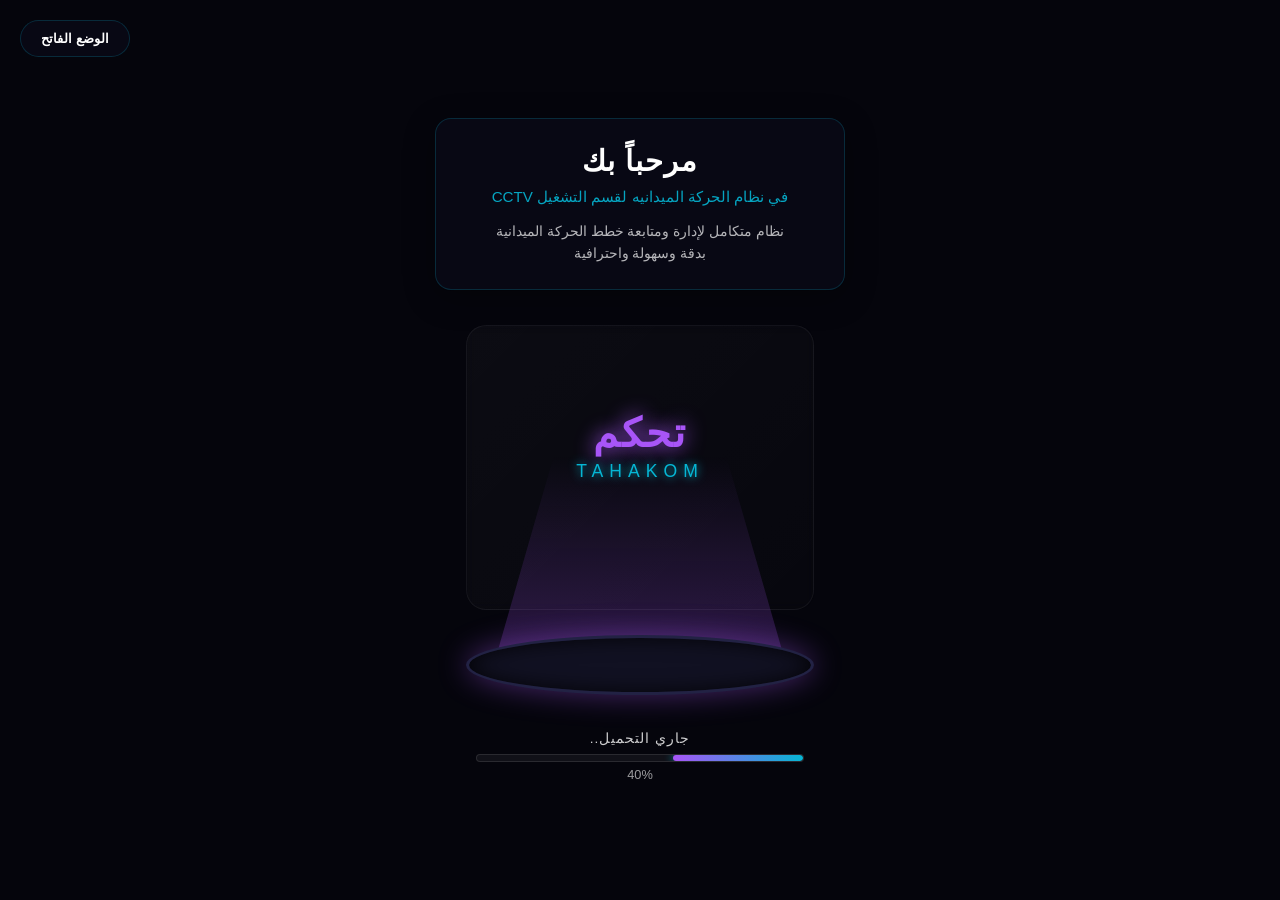
==== commit 691c6ee1: "Update index.html" ====
--- a/index.html
+++ b/index.html
@@ -3,8 +3,8 @@
 <head>
     <meta charset="UTF-8">
     <meta name="viewport" content="width=device-width, initial-scale=1.0">
-    <title>تحكم - شاشة الافتتاحية</title>
-    <!-- ربط ملف التصميم الذي سأرسله لك في الخطوة القادمة -->
+    <title>تحكم - نظام الحركة الميدانية</title>
+    <!-- ربط ملف التصميم المطور -->
     <link rel="stylesheet" href="style.css">
 </head>
 <body>
@@ -12,37 +12,55 @@
     <!-- زر تبديل الوضع الداكن والفاتح -->
     <button class="theme-toggle" id="themeBtn">الوضع الفاتح</button>
 
+    <!-- طبقة تأثير الوميض الفخم قبل الانتقال -->
+    <div class="flash-overlay" id="flashOverlay"></div>
+
     <div class="splash-container">
-        <!-- لوحة الترحيب العلوية -->
+        <!-- لوحة الترحيب العلوية المتطابقة مع الكلام بالصورة تماماً -->
         <div class="welcome-panel">
             <h1 class="welcome-title">مرحباً بك</h1>
-            <p class="welcome-subtitle">في نظام الحركة الميدانية لقسم التشغيل CCTV</p>
-            <p class="welcome-desc">نظام متكامل لإدارة ومتابعة خطط الحركة الميدانية بدقة وسهولة واحترافية.</p>
+            <p class="welcome-subtitle">في نظام الحركة الميدانيه لقسم التشغيل CCTV</p>
+            <p class="welcome-desc">نظام متكامل لإدارة ومتابعة خطط الحركة الميدانية<br>بدقة وسهولة واحترافية</p>
         </div>
 
-        <!-- منطقة الشعار المستقبلي والهولوغرام -->
+        <!-- منطقة المنصة والهولوغرام والشعار الدقيق والنبضات الضوئية -->
         <div class="hologram-display">
+            <!-- اللوحة الزجاجية الخلفية المضيئة -->
             <div class="logo-glass-panel"></div>
             
+            <!-- هالة الإضاءة الدائرية حول الشعار -->
+            <div class="logo-glow-ring"></div>
+            
+            <!-- الشعار الرقمي المتطابق مع الصورة -->
             <div class="logo-wrapper">
-                <div class="logo-icon">
-                    <div class="pixel p1"></div>
-                    <div class="pixel p2"></div>
-                    <div class="pixel p3"></div>
-                    <div class="pixel p4"></div>
+                <!-- الأشكال المربعة والشبكة المستوحاة من الشعار بدقة -->
+                <div class="logo-icon-grid">
+                    <div class="pixel px-purple-1"></div>
+                    <div class="pixel px-purple-2"></div>
+                    <div class="pixel px-purple-3"></div>
+                    <div class="pixel px-purple-4"></div>
+                    <div class="pixel px-cyan-1"></div>
+                    <div class="pixel px-cyan-2"></div>
+                    <div class="pixel px-cyan-3"></div>
+                    <div class="pixel px-cyan-4"></div>
+                    <div class="connection-line"></div>
                 </div>
+                <!-- الخطوط والنصوص بدقة تامة -->
                 <div class="logo-text-main">تحكم</div>
                 <div class="logo-text-sub">TAHAKOM</div>
             </div>
 
+            <!-- شعاع الليزر الصاعد من المنصة -->
             <div class="hologram-beam"></div>
 
+            <!-- المنصة الدائرية المستقبلية المضيئة في الأسفل (Podium) -->
             <div class="podium-base">
-                <div class="podium-ring"></div>
+                <div class="podium-inner-ring"></div>
+                <div class="podium-core-glow"></div>
             </div>
         </div>
 
-        <!-- شريط التحميل السفلي -->
+        <!-- منطقة شريط التحميل والنسبة المئوية -->
         <div class="loading-section">
             <div class="loading-text" id="statusText">جاري التحميل..</div>
             <div class="progress-bar-container">
@@ -52,7 +70,7 @@
         </div>
     </div>
 
-    <!-- ربط ملف الحركة والتشغيل البرمجي -->
+    <!-- ربط ملف الحركة والتشغيل المطور -->
     <script src="script.js"></script>
 </body>
 </html>
--- a/style.css
+++ b/style.css
@@ -1,4354 +1,266 @@
-/* ======================================================
-   CCTV FIELD OPERATIONS SYSTEM
-   Version 1.0
-======================================================*/
-
-@import url('https://fonts.googleapis.com/css2?family=Cairo:wght@300;400;600;700;800&display=swap');
-
-*{
-margin:0;
-padding:0;
-box-sizing:border-box;
-font-family:'Cairo',sans-serif;
--webkit-tap-highlight-color:transparent;
-}
-
-html{
-scroll-behavior:smooth;
-}
-
-body{
-
-background:#070b17;
-color:#ffffff;
-overflow-x:hidden;
-min-height:100vh;
-
-background-image:
-
-radial-gradient(circle at top right,#3d2aff55 0%,transparent 35%),
-
-radial-gradient(circle at bottom left,#00d4ff33 0%,transparent 40%),
-
-linear-gradient(160deg,#040612,#09111f,#060a15);
-
-transition:.35s;
-
-}
-
-body.light{
-
-background:#eef5ff;
-
-color:#111;
-
-background-image:
-
-radial-gradient(circle at top right,#7d65ff22 0%,transparent 35%),
-
-radial-gradient(circle at bottom left,#3fd7ff22 0%,transparent 40%),
-
-linear-gradient(180deg,#ffffff,#eef5ff,#e9f3ff);
-
-}
-
-:root{
-
---main:#7d5cff;
-
---cyan:#00d7ff;
-
---green:#2ee86f;
-
---orange:#ff9800;
-
---red:#ff4040;
-
---brown:#7a4a2d;
-
---glass:rgba(255,255,255,.08);
-
---glass2:rgba(255,255,255,.12);
-
---radius:22px;
-
---shadow:
-
-0 0 20px rgba(0,212,255,.15),
-
-0 0 40px rgba(124,92,255,.12);
-
-}
-
-.container{
-
-width:100%;
-max-width:430px;
-margin:auto;
-padding:18px;
-
-}
-
-.glass{
-
-background:var(--glass);
-
-backdrop-filter:blur(20px);
-
-border:1px solid rgba(255,255,255,.08);
-
-border-radius:var(--radius);
-
-box-shadow:var(--shadow);
-
-}
-
-body.light .glass{
-
-background:#ffffffcc;
-
-border:1px solid #d9e4ff;
-
-}
-
-.logo{
-
-width:120px;
-
-height:120px;
-
-margin:auto;
-
-display:flex;
-
-align-items:center;
-
-justify-content:center;
-
-animation:logoGlow 3s infinite;
-
-}
-
-.logo img{
-
-width:100%;
-
-}
-
-@keyframes logoGlow{
-
-0%{
-
-transform:scale(.96);
-
-filter:drop-shadow(0 0 5px #00d7ff);
-
-}
-
-50%{
-
-transform:scale(1);
-
-filter:drop-shadow(0 0 28px #7d5cff);
-
-}
-
-100%{
-
-transform:scale(.96);
-
-filter:drop-shadow(0 0 5px #00d7ff);
-
-}
-
-}
-
-.title{
-
-font-size:31px;
-
-font-weight:800;
-
-text-align:center;
-
-margin-top:15px;
-
-line-height:1.6;
-
-background:linear-gradient(90deg,#7d5cff,#00d7ff);
-
--webkit-background-clip:text;
-
--webkit-text-fill-color:transparent;
-
-}
-
-.subtitle{
-
-text-align:center;
-
-margin-top:10px;
-
-font-size:16px;
-
-opacity:.9;
-
-}
-
-.btn{
-
-width:100%;
-
-height:58px;
-
-border:none;
-
-border-radius:18px;
-
-margin-top:15px;
-
-font-size:18px;
-
-font-weight:700;
-
-cursor:pointer;
-
-transition:.35s;
-
-background:linear-gradient(90deg,#7d5cff,#00d7ff);
-
-color:white;
-
-box-shadow:
-
-0 0 20px rgba(0,212,255,.25);
-
-}
-
-.btn:hover{
-
-transform:translateY(-3px);
-
-}
-
-.input{
-
-width:100%;
-
-height:58px;
-
-margin-top:15px;
-
-border-radius:18px;
-
-border:none;
-
-padding:15px;
-
-font-size:18px;
-
-background:rgba(255,255,255,.08);
-
-color:#fff;
-
-outline:none;
-
-}
-
-body.light .input{
-
-background:#fff;
-
-color:#111;
-
-}.header{
-
-display:flex;
-
-align-items:center;
-
-justify-content:space-between;
-
-margin-bottom:20px;
-
-}
-
-.headerLogo{
-
-width:55px;
-
-height:55px;
-
-border-radius:50%;
-
-overflow:hidden;
-
-box-shadow:0 0 20px #00d7ff55;
-
-}
-
-.headerLogo img{
-
-width:100%;
-
-height:100%;
-
-object-fit:cover;
-
-}
-
-.systemName{
-
-flex:1;
-
-text-align:center;
-
-font-size:20px;
-
-font-weight:800;
-
-line-height:1.4;
-
-background:linear-gradient(90deg,#7d5cff,#00d7ff);
-
--webkit-background-clip:text;
-
--webkit-text-fill-color:transparent;
-
-}
-
-.themeBtn{
-
-width:50px;
-
-height:50px;
-
-border-radius:50%;
-
-border:none;
-
-cursor:pointer;
-
-font-size:20px;
-
-background:linear-gradient(145deg,#7d5cff,#00d7ff);
-
-color:#fff;
-
-box-shadow:0 0 15px rgba(0,212,255,.35);
-
-transition:.3s;
-
-}
-
-.themeBtn:hover{
-
-transform:rotate(180deg);
-
-}
-
-.card{
-
-padding:22px;
-
-border-radius:22px;
-
-margin-top:18px;
-
-background:rgba(255,255,255,.05);
-
-backdrop-filter:blur(15px);
-
-border:1px solid rgba(255,255,255,.08);
-
-box-shadow:0 0 25px rgba(0,0,0,.18);
-
-}
-
-body.light .card{
-
-background:#ffffffdd;
-
-border:1px solid #d9e4ff;
-
-}
-
-.label{
-
-display:block;
-
-margin-bottom:10px;
-
-font-size:18px;
-
-font-weight:700;
-
-}
-
-.planInput{
-
-width:100%;
-
-height:65px;
-
-font-size:32px;
-
-font-weight:800;
-
-text-align:center;
-
-border:none;
-
-border-radius:20px;
-
-outline:none;
-
-background:linear-gradient(135deg,#7d5cff22,#00d7ff22);
-
-color:#00d7ff;
-
-box-shadow:0 0 20px rgba(125,92,255,.25);
-
-}
-
-body.light .planInput{
-
-background:#eef5ff;
-
-color:#5b43ff;
-
-}
-
-.routeName{
-
-font-size:30px;
-
-font-weight:800;
-
-text-align:center;
-
-margin:25px 0;
-
-color:#00d7ff;
-
-}
-
-.actionBtn{
-
-height:60px;
-
-margin-top:15px;
-
-border:none;
-
-border-radius:18px;
-
-font-size:20px;
-
-font-weight:800;
-
-cursor:pointer;
-
-width:100%;
-
-transition:.35s;
-
-}
-
-.startBtn{
-
-background:linear-gradient(90deg,#00d67a,#16b84e);
-
-color:#fff;
-
-}
-
-.logBtn{
-
-background:linear-gradient(90deg,#7d5cff,#00d7ff);
-
-color:#fff;
-
-}
-
-.adminBtn{
-
-background:linear-gradient(90deg,#ff9800,#ff5a00);
-
-color:#fff;
-
-}
-
-.backBtn{
-
-background:transparent;
-
-border:2px solid #00d7ff;
-
-color:#00d7ff;
-
-}
-
-.actionBtn:hover{
-
-transform:translateY(-3px);
-
-box-shadow:0 0 20px rgba(0,212,255,.25);
-
-}
-
-.fadeIn{
-
-animation:fadeIn .6s ease;
-
-}
-
-@keyframes fadeIn{
-
-from{
-
-opacity:0;
-
-transform:translateY(20px);
-
-}
-
-to{
-
-opacity:1;
-
-transform:translateY(0);
-
-}
-
-}.infoGrid{
-
-display:grid;
-
-grid-template-columns:1fr 1fr;
-
-gap:15px;
-
-margin-top:20px;
-
-}
-
-.field{
-
-display:flex;
-
-flex-direction:column;
-
-}
-
-.field label{
-
-font-size:15px;
-
-font-weight:700;
-
-margin-bottom:8px;
-
-color:#00d7ff;
-
-}
-
-.textBox{
-
-width:100%;
-
-height:55px;
-
-border:none;
-
-border-radius:16px;
-
-padding:12px;
-
-font-size:17px;
-
-outline:none;
-
-background:rgba(255,255,255,.08);
-
-color:#fff;
-
-}
-
-body.light .textBox{
-
-background:#fff;
-
-color:#111;
-
-}
-
-.idBox{
-
-font-size:24px;
-
-font-weight:800;
-
-text-align:center;
-
-color:#7d5cff;
-
-}
-
-.nameBox{
-
-font-size:20px;
-
-font-weight:800;
-
-color:#00d7ff;
-
-}
-
-.plateRow{
-
-display:flex;
-
-gap:10px;
-
-margin-top:12px;
-
-}
-
-.plateLetter{
-
-flex:1;
-
-height:58px;
-
-border:none;
-
-border-radius:16px;
-
-font-size:28px;
-
-font-weight:800;
-
-text-align:center;
-
-background:#121b2f;
-
-color:#00d7ff;
-
-outline:none;
-
-}
-
-body.light .plateLetter{
-
-background:#fff;
-
-color:#5a43ff;
-
-}
-
-.plateNumber{
-
-flex:2;
-
-height:58px;
-
-border:none;
-
-border-radius:16px;
-
-font-size:26px;
-
-font-weight:800;
-
-text-align:center;
-
-background:#121b2f;
-
-color:#00d7ff;
-
-outline:none;
-
-}
-
-body.light .plateNumber{
-
-background:#fff;
-
-color:#5a43ff;
-
-}
-
-.assetBox{
-
-margin-top:15px;
-
-padding:18px;
-
-border-radius:18px;
-
-background:rgba(255,255,255,.05);
-
-border:1px solid rgba(255,255,255,.08);
-
-}
-
-.assetTitle{
-
-font-size:19px;
-
-font-weight:800;
-
-margin-bottom:15px;
-
-color:#7d5cff;
-
-}
-
-.assetItem{
-
-margin-top:12px;
-
-}
-
-.assetItem label{
-
-display:block;
-
-margin-bottom:6px;
-
-font-weight:700;
-
-}
-
-.assetItem input{
-
-width:100%;
-
-height:54px;
-
-border:none;
-
-border-radius:15px;
-
-padding:12px;
-
-font-size:18px;
-
-background:#121b2f;
-
-color:#fff;
-
-outline:none;
-
-}
-
-body.light .assetItem input{
-
-background:#fff;
-
-color:#111;
-
-}.tableCard{
-
-margin-top:18px;
-
-padding:18px;
-
-border-radius:22px;
-
-background:rgba(255,255,255,.05);
-
-backdrop-filter:blur(20px);
-
-border:1px solid rgba(255,255,255,.08);
-
-overflow:auto;
-
-}
-
-body.light .tableCard{
-
-background:#ffffffdd;
-
-}
-
-table{
-
-width:100%;
-
-border-collapse:collapse;
-
-min-width:1450px;
-
-}
-
-th{
-
-background:linear-gradient(90deg,#7d5cff,#00d7ff);
-
-color:#fff;
-
-padding:14px;
-
-font-size:16px;
-
-font-weight:800;
-
-text-align:center;
-
-position:sticky;
-
-top:0;
-
-z-index:10;
-
-}
-
-td{
-
-padding:10px;
-
-text-align:center;
-
-border-bottom:1px solid rgba(255,255,255,.08);
-
-}
-
-body.light td{
-
-border-bottom:1px solid #dde8ff;
-
-}
-
-tr:hover{
-
-background:rgba(255,255,255,.04);
-
-}
-
-.siteCode{
-
-font-weight:800;
-
-color:#00d7ff;
-
-font-size:15px;
-
-}
-
-.locationBtn{
-
-padding:10px 16px;
-
-border:none;
-
-border-radius:12px;
-
-background:#00d7ff;
-
-color:#04111d;
-
-font-weight:800;
-
-cursor:pointer;
-
-}
-
-.select{
-
-width:100%;
-
-height:45px;
-
-border:none;
-
-border-radius:12px;
-
-padding:6px;
-
-font-size:15px;
-
-outline:none;
-
-background:#121b2f;
-
-color:#fff;
-
-}
-
-body.light .select{
-
-background:#fff;
-
-color:#111;
-
-}
-
-.dateInput{
-
-width:170px;
-
-height:45px;
-
-border:none;
-
-border-radius:12px;
-
-padding:10px;
-
-font-size:14px;
-
-outline:none;
-
-background:#121b2f;
-
-color:#fff;
-
-}
-
-body.light .dateInput{
-
-background:#fff;
-
-color:#111;
-
-}
-
-.photoBtn{
-
-padding:10px 18px;
-
-border:none;
-
-border-radius:12px;
-
-background:#7d5cff;
-
-color:#fff;
-
-font-weight:700;
-
-cursor:pointer;
-
-}
-
-.notes{
-
-width:230px;
-
-height:70px;
-
-border:none;
-
-border-radius:12px;
-
-padding:10px;
-
-resize:none;
-
-outline:none;
-
-background:#121b2f;
-
-color:#fff;
-
-}
-
-body.light .notes{
-
-background:#fff;
-
-color:#111;
-
-}.statusWorking{
-
-background:#19c15f !important;
-
-color:#fff !important;
-
-}
-
-.statusNoWork{
-
-background:#ff4040 !important;
-
-color:#fff !important;
-
-}
-
-.statusNoViolation{
-
-background:#ff9800 !important;
-
-color:#fff !important;
-
-}
-
-.statusFault{
-
-background:#7a4a2d !important;
-
-color:#fff !important;
-
-}
-
-.xmlYes{
-
-background:#19c15f;
-
-color:#fff;
-
-}
-
-.xmlNo{
-
-background:#ff4040;
-
-color:#fff;
-
-}
-
-.online{
-
-background:#00d7ff;
-
-color:#04111d;
-
-}
-
-.flash{
-
-background:#7d5cff;
-
-color:#fff;
-
-}
-
-.hard{
-
-background:#ff9800;
-
-color:#fff;
-
-}
-
-.badge{
-
-display:inline-flex;
-
-align-items:center;
-
-justify-content:center;
-
-padding:8px 16px;
-
-border-radius:30px;
-
-font-size:14px;
-
-font-weight:700;
-
-}
-
-.live{
-
-background:#19c15f;
-
-color:#fff;
-
-}
-
-.offline{
-
-background:#ff4040;
-
-color:#fff;
-
-}
-
-.clockBar{
-
-display:flex;
-
-justify-content:space-between;
-
-align-items:center;
-
-margin-bottom:18px;
-
-gap:15px;
-
-flex-wrap:wrap;
-
-}
-
-.clockBox{
-
-padding:16px 22px;
-
-border-radius:18px;
-
-background:rgba(255,255,255,.08);
-
-backdrop-filter:blur(15px);
-
-box-shadow:0 0 18px rgba(0,212,255,.15);
-
-font-size:20px;
-
-font-weight:800;
-
-}
-
-body.light .clockBox{
-
-background:#ffffffdd;
-
-}
-
-.prayerBar{
-
-margin-top:15px;
-
-padding:14px;
-
-border-radius:16px;
-
-background:linear-gradient(90deg,#7d5cff,#00d7ff);
-
-color:#fff;
-
-font-size:17px;
-
-font-weight:700;
-
-text-align:center;
-
-animation:glowBar 2s infinite;
-
-}
-
-@keyframes glowBar{
-
-0%{
-
-box-shadow:0 0 8px rgba(0,212,255,.25);
-
-}
-
-50%{
-
-box-shadow:0 0 28px rgba(125,92,255,.45);
-
-}
-
-100%{
-
-box-shadow:0 0 8px rgba(0,212,255,.25);
-
-}
-
-}
-
-.mapBtn{
-
-background:#00d7ff;
-
-color:#04111d;
-
-font-weight:800;
-
-border:none;
-
-padding:14px 24px;
-
-border-radius:15px;
-
-cursor:pointer;
-
-}.bottomBar{
-
-display:flex;
-
-gap:15px;
-
-margin-top:20px;
-
-flex-wrap:wrap;
-
-}
-
-.bottomBar button{
-
-flex:1;
-
-height:58px;
-
-border:none;
-
-border-radius:18px;
-
-font-size:18px;
-
-font-weight:800;
-
-cursor:pointer;
-
-transition:.35s;
-
-}
-
-.finishMission{
-
-background:linear-gradient(90deg,#00c853,#00e676);
-
-color:#fff;
-
-}
-
-.exportMission{
-
-background:linear-gradient(90deg,#7d5cff,#00d7ff);
-
-color:#fff;
-
-}
-
-.reportMission{
-
-background:linear-gradient(90deg,#ff9800,#ff5722);
-
-color:#fff;
-
-}
-
-.bottomBar button:hover{
-
-transform:translateY(-3px);
-
-box-shadow:0 0 20px rgba(0,212,255,.25);
-
-}
-
-.violationCard{
-
-margin-top:22px;
-
-padding:20px;
-
-border-radius:22px;
-
-background:rgba(255,64,64,.08);
-
-border:1px solid rgba(255,64,64,.25);
-
-}
-
-.violationTitle{
-
-font-size:22px;
-
-font-weight:800;
-
-margin-bottom:15px;
-
-color:#ff5252;
-
-}
-
-.violationItem{
-
-padding:14px;
-
-margin-top:10px;
-
-border-radius:14px;
-
-background:rgba(255,255,255,.05);
-
-display:flex;
-
-justify-content:space-between;
-
-align-items:center;
-
-}
-
-body.light .violationItem{
-
-background:#fff;
-
-}
-
-.approveBox{
-
-margin-top:25px;
-
-display:grid;
-
-grid-template-columns:1fr auto;
-
-gap:15px;
-
-align-items:end;
-
-}
-
-.approveBtn{
-
-height:58px;
-
-border:none;
-
-border-radius:18px;
-
-background:#19c15f;
-
-color:#fff;
-
-font-size:20px;
-
-font-weight:800;
-
-cursor:pointer;
-
-box-shadow:0 0 20px rgba(25,193,95,.35);
-
-}
-
-.approveBtn:disabled{
-
-background:#888;
-
-box-shadow:none;
-
-cursor:not-allowed;
-
-}
-
-.supervisorName{
-
-font-size:20px;
-
-font-weight:800;
-
-color:#00d7ff;
-
-}
-
-.supervisorID{
-
-font-size:24px;
-
-font-weight:800;
-
-color:#7d5cff;
-
-}
-
-.reportCard{
-
-margin-top:20px;
-
-padding:20px;
-
-border-radius:22px;
-
-background:rgba(255,255,255,.05);
-
-border:1px solid rgba(255,255,255,.08);
-
-}
-
-body.light .reportCard{
-
-background:#fff;
-
-}.adminHeader{
-
-display:flex;
-
-justify-content:space-between;
-
-align-items:center;
-
-margin-bottom:25px;
-
-}
-
-.adminTitle{
-
-font-size:30px;
-
-font-weight:800;
-
-background:linear-gradient(90deg,#7d5cff,#00d7ff);
-
--webkit-background-clip:text;
-
--webkit-text-fill-color:transparent;
-
-}
-
-.adminGrid{
-
-display:grid;
-
-grid-template-columns:repeat(auto-fit,minmax(180px,1fr));
-
-gap:18px;
-
-}
-
-.adminCard{
-
-padding:22px;
-
-border-radius:22px;
-
-background:rgba(255,255,255,.06);
-
-border:1px solid rgba(255,255,255,.08);
-
-backdrop-filter:blur(15px);
-
-cursor:pointer;
-
-transition:.35s;
-
-text-align:center;
-
-}
-
-body.light .adminCard{
-
-background:#fff;
-
-}
-
-.adminCard:hover{
-
-transform:translateY(-6px);
-
-box-shadow:0 0 25px rgba(0,212,255,.20);
-
-}
-
-.adminIcon{
-
-font-size:42px;
-
-margin-bottom:15px;
-
-}
-
-.adminCard h3{
-
-font-size:22px;
-
-margin-bottom:8px;
-
-}
-
-.adminCard p{
-
-font-size:15px;
-
-opacity:.85;
-
-line-height:1.7;
-
-}
-
-.adminSection{
-
-margin-top:28px;
-
-padding:22px;
-
-border-radius:22px;
-
-background:rgba(255,255,255,.05);
-
-border:1px solid rgba(255,255,255,.08);
-
-}
-
-body.light .adminSection{
-
-background:#fff;
-
-}
-
-.adminSectionTitle{
-
-font-size:24px;
-
-font-weight:800;
-
-margin-bottom:18px;
-
-color:#00d7ff;
-
-}
-
-.listItem{
-
-display:flex;
-
-justify-content:space-between;
-
-align-items:center;
-
-padding:16px;
-
-margin-bottom:10px;
-
-border-radius:14px;
-
-background:rgba(255,255,255,.05);
-
-}
-
-body.light .listItem{
-
-background:#f5f8ff;
-
-}
-
-.listActions{
-
-display:flex;
-
-gap:10px;
-
-}
-
-.smallBtn{
-
-padding:10px 16px;
-
-border:none;
-
-border-radius:10px;
-
-cursor:pointer;
-
-font-weight:700;
-
-}
-
-.editBtn{
-
-background:#00d7ff;
-
-color:#04111d;
-
-}
-
-.deleteBtn{
-
-background:#ff4040;
-
-color:#fff;
-
-}
-
-.addBtn{
-
-background:#19c15f;
-
-color:#fff;
-
-}.loginOverlay{
-
-position:fixed;
-
-top:0;
-
-left:0;
-
-width:100%;
-
-height:100%;
-
-background:rgba(0,0,0,.75);
-
-backdrop-filter:blur(18px);
-
-display:flex;
-
-justify-content:center;
-
-align-items:center;
-
-z-index:9999;
-
-}
-
-.loginBox{
-
-width:92%;
-
-max-width:430px;
-
-padding:30px;
-
-border-radius:28px;
-
-background:rgba(12,18,35,.96);
-
-border:1px solid rgba(255,255,255,.08);
-
-box-shadow:0 0 40px rgba(0,212,255,.20);
-
-animation:fadeUp .45s ease;
-
-}
-
-body.light .loginBox{
-
-background:#ffffff;
-
-}
-
-.loginTitle{
-
-font-size:30px;
-
-font-weight:800;
-
-text-align:center;
-
-margin-bottom:25px;
-
-background:linear-gradient(90deg,#7d5cff,#00d7ff);
-
--webkit-background-clip:text;
-
--webkit-text-fill-color:transparent;
-
-}
-
-.loginInput{
-
-width:100%;
-
-height:58px;
-
-margin-bottom:15px;
-
-padding:14px;
-
-font-size:18px;
-
-border:none;
-
-border-radius:16px;
-
-background:#10192d;
-
-color:#fff;
-
-outline:none;
-
-}
-
-body.light .loginInput{
-
-background:#eef5ff;
-
-color:#111;
-
-}
-
-.loginBtn{
-
-width:100%;
-
-height:58px;
-
-border:none;
-
-border-radius:16px;
-
-font-size:19px;
-
-font-weight:800;
-
-background:linear-gradient(90deg,#7d5cff,#00d7ff);
-
-color:#fff;
-
-cursor:pointer;
-
-transition:.35s;
-
-}
-
-.loginBtn:hover{
-
-transform:translateY(-3px);
-
-}
-
-.roleCards{
-
-display:grid;
-
-grid-template-columns:repeat(2,1fr);
-
-gap:15px;
-
-margin-top:20px;
-
-}
-
-.roleCard{
-
-padding:20px;
-
-border-radius:18px;
-
-text-align:center;
-
-cursor:pointer;
-
-background:rgba(255,255,255,.05);
-
-border:1px solid rgba(255,255,255,.08);
-
-transition:.35s;
-
-}
-
-body.light .roleCard{
-
-background:#fff;
-
-}
-
-.roleCard:hover{
-
-transform:scale(1.03);
-
-box-shadow:0 0 20px rgba(0,212,255,.25);
-
-}
-
-.roleIcon{
-
-font-size:38px;
-
-margin-bottom:12px;
-
-}
-
-.roleName{
-
-font-size:18px;
-
-font-weight:800;
-
-}
-
-@keyframes fadeUp{
-
-from{
-
-opacity:0;
-
-transform:translateY(30px);
-
-}
-
-to{
-
-opacity:1;
-
-transform:translateY(0);
-
-}
-
-}.announcementOverlay{
-
-position:fixed;
-
-inset:0;
-
-background:rgba(0,0,0,.78);
-
-backdrop-filter:blur(12px);
-
-display:flex;
-
-justify-content:center;
-
-align-items:center;
-
-z-index:99999;
-
-padding:20px;
-
-}
-
-.announcementBox{
-
-width:100%;
-
-max-width:500px;
-
-border-radius:28px;
-
-padding:28px;
-
-background:linear-gradient(180deg,#0d1730,#09111f);
-
-border:1px solid rgba(0,212,255,.20);
-
-box-shadow:0 0 45px rgba(0,212,255,.25);
-
-animation:zoomIn .45s;
-
-}
-
-body.light .announcementBox{
-
-background:#fff;
-
-}
-
-.announcementTitle{
-
-font-size:28px;
-
-font-weight:800;
-
-text-align:center;
-
-margin-bottom:20px;
-
-color:#00d7ff;
-
-}
-
-.announcementText{
-
-font-size:18px;
-
-line-height:2;
-
-text-align:center;
-
-margin-bottom:25px;
-
-}
-
-.acceptNotice{
-
-width:100%;
-
-height:60px;
-
-border:none;
-
-border-radius:18px;
-
-background:linear-gradient(90deg,#19c15f,#00d67a);
-
-color:#fff;
-
-font-size:20px;
-
-font-weight:800;
-
-cursor:pointer;
-
-}
-
-.rejectNotice{
-
-width:100%;
-
-height:55px;
-
-margin-top:12px;
-
-border:2px solid #ff4040;
-
-border-radius:18px;
-
-background:transparent;
-
-color:#ff4040;
-
-font-size:18px;
-
-font-weight:700;
-
-cursor:pointer;
-
-}
-
-.notificationBadge{
-
-position:absolute;
-
-top:-6px;
-
-right:-6px;
-
-width:22px;
-
-height:22px;
-
-border-radius:50%;
-
-background:#ff4040;
-
-display:flex;
-
-justify-content:center;
-
-align-items:center;
-
-font-size:12px;
-
-font-weight:800;
-
-color:#fff;
-
-animation:pulse 1.5s infinite;
-
-}
-
-@keyframes pulse{
-
-0%{
-
-transform:scale(1);
-
-}
-
-50%{
-
-transform:scale(1.25);
-
-}
-
-100%{
-
-transform:scale(1);
-
-}
-
-}
-
-@keyframes zoomIn{
-
-from{
-
-opacity:0;
-
-transform:scale(.8);
-
-}
-
-to{
-
-opacity:1;
-
-transform:scale(1);
-
-}
-
-}.exportMenu{
-
-position:absolute;
-
-bottom:75px;
-
-left:0;
-
-width:260px;
-
-border-radius:18px;
-
-background:rgba(12,18,35,.98);
-
-backdrop-filter:blur(18px);
-
-border:1px solid rgba(255,255,255,.08);
-
-box-shadow:0 0 30px rgba(0,212,255,.20);
-
-display:none;
-
-overflow:hidden;
-
-z-index:999;
-
-}
-
-body.light .exportMenu{
-
-background:#ffffff;
-
-}
-
-.exportMenu.active{
-
-display:block;
-
-animation:fadeUp .3s;
-
-}
-
-.exportItem{
-
-display:flex;
-
-align-items:center;
-
-gap:12px;
-
-padding:16px 18px;
-
-cursor:pointer;
-
-font-size:17px;
-
-font-weight:700;
-
-transition:.3s;
-
-}
-
-.exportItem:hover{
-
-background:rgba(0,212,255,.10);
-
-}
-
-.exportIcon{
-
-font-size:22px;
-
-width:28px;
-
-text-align:center;
-
-}
-
-.pdfColor{
-
-color:#ff4040;
-
-}
-
-.whatsColor{
-
-color:#19c15f;
-
-}
-
-.mailColor{
-
-color:#00d7ff;
-
-}
-
-.linkColor{
-
-color:#7d5cff;
-
-}
-
-.reportPanel{
-
-margin-top:25px;
-
-padding:20px;
-
-border-radius:22px;
-
-background:rgba(255,255,255,.05);
-
-border:1px solid rgba(255,255,255,.08);
-
-}
-
-body.light .reportPanel{
-
-background:#fff;
-
-}
-
-.reportTitle{
-
-font-size:24px;
-
-font-weight:800;
-
-margin-bottom:18px;
-
-color:#7d5cff;
-
-}
-
-.reportRow{
-
-display:flex;
-
-justify-content:space-between;
-
-padding:14px;
-
-margin-bottom:10px;
-
-border-radius:14px;
-
-background:rgba(255,255,255,.05);
-
-}
-
-body.light .reportRow{
-
-background:#f4f8ff;
-
-}
-
-.reportDanger{
-
-color:#ff4040;
-
-font-weight:800;
-
-}
-
-.reportSuccess{
-
-color:#19c15f;
-
-font-weight:800;
-
-}
-
-.reportWait{
-
-color:#ff9800;
-
-font-weight:800;
-
-}.managementTable{
-
-width:100%;
-
-border-collapse:collapse;
-
-margin-top:20px;
-
-}
-
-.managementTable th{
-
-background:linear-gradient(90deg,#7d5cff,#00d7ff);
-
-color:#fff;
-
-padding:14px;
-
-font-size:16px;
-
-}
-
-.managementTable td{
-
-padding:14px;
-
-text-align:center;
-
-border-bottom:1px solid rgba(255,255,255,.08);
-
-}
-
-body.light .managementTable td{
-
-border-bottom:1px solid #dce8ff;
-
-}
-
-.switch{
-
-position:relative;
-
-display:inline-block;
-
-width:60px;
-
-height:30px;
-
-}
-
-.switch input{
-
-display:none;
-
-}
-
-.slider{
-
-position:absolute;
-
-cursor:pointer;
-
-top:0;
-
-left:0;
-
-right:0;
-
-bottom:0;
-
-background:#777;
-
-transition:.35s;
-
-border-radius:40px;
-
-}
-
-.slider:before{
-
-position:absolute;
-
-content:"";
-
-height:24px;
-
-width:24px;
-
-left:3px;
-
-bottom:3px;
-
-background:white;
-
-transition:.35s;
-
-border-radius:50%;
-
-}
-
-input:checked + .slider{
-
-background:#19c15f;
-
-}
-
-input:checked + .slider:before{
-
-transform:translateX(30px);
-
-}
-
-.searchBox{
-
-width:100%;
-
-height:55px;
-
-padding:15px;
-
-border:none;
-
-border-radius:16px;
-
-margin-bottom:18px;
-
-font-size:17px;
-
-outline:none;
-
-background:#121b2f;
-
-color:#fff;
-
-}
-
-body.light .searchBox{
-
-background:#fff;
-
-color:#111;
-
-}
-
-.filterRow{
-
-display:flex;
-
-gap:12px;
-
-flex-wrap:wrap;
-
-margin-bottom:20px;
-
-}
-
-.filterRow select{
-
-flex:1;
-
-height:50px;
-
-border:none;
-
-border-radius:14px;
-
-padding:10px;
-
-background:#121b2f;
-
-color:#fff;
-
-}
-
-body.light .filterRow select{
-
-background:#fff;
-
-color:#111;
-
-}
-
-.saveBtn{
-
-background:#19c15f;
-
-color:#fff;
-
-padding:12px 25px;
-
-border:none;
-
-border-radius:14px;
-
-font-size:18px;
-
-font-weight:800;
-
-cursor:pointer;
-
-}
-
-.cancelBtn{
-
-background:#ff4040;
-
-color:#fff;
-
-padding:12px 25px;
-
-border:none;
-
-border-radius:14px;
-
-font-size:18px;
-
-font-weight:800;
-
-cursor:pointer;
-
-}.modal{
-
-position:fixed;
-
-top:0;
-
-left:0;
-
-width:100%;
-
-height:100%;
-
-background:rgba(0,0,0,.75);
-
-backdrop-filter:blur(12px);
-
-display:none;
-
-justify-content:center;
-
-align-items:center;
-
-z-index:99999;
-
-padding:20px;
-
-}
-
-.modal.active{
-
-display:flex;
-
-animation:fadeIn .35s ease;
-
-}
-
-.modalContent{
-
-width:100%;
-
-max-width:550px;
-
-border-radius:26px;
-
-padding:28px;
-
-background:#0b1223;
-
-border:1px solid rgba(255,255,255,.08);
-
-box-shadow:0 0 35px rgba(0,212,255,.20);
-
-}
-
-body.light .modalContent{
-
-background:#ffffff;
-
-}
-
-.modalTitle{
-
-font-size:28px;
-
-font-weight:800;
-
-text-align:center;
-
-margin-bottom:22px;
-
-background:linear-gradient(90deg,#7d5cff,#00d7ff);
-
--webkit-background-clip:text;
-
--webkit-text-fill-color:transparent;
-
-}
-
-.modalText{
-
-font-size:18px;
-
-line-height:1.9;
-
-margin-bottom:25px;
-
-text-align:center;
-
-}
-
-.modalButtons{
-
-display:flex;
-
-gap:15px;
-
-}
-
-.modalButtons button{
-
-flex:1;
-
-height:56px;
-
-border:none;
-
-border-radius:16px;
-
-font-size:18px;
-
-font-weight:800;
-
-cursor:pointer;
-
-}
-
-.confirmBtn{
-
-background:#19c15f;
-
-color:#fff;
-
-}
-
-.closeBtn{
-
-background:#ff4040;
-
-color:#fff;
-
-}
-
-.warningBox{
-
-padding:18px;
-
-margin-top:18px;
-
-border-radius:18px;
-
-background:rgba(255,152,0,.10);
-
-border:1px solid rgba(255,152,0,.35);
-
-color:#ffcc80;
-
-font-weight:700;
-
-line-height:1.8;
-
-}
-
-.successBox{
-
-padding:18px;
-
-margin-top:18px;
-
-border-radius:18px;
-
-background:rgba(25,193,95,.10);
-
-border:1px solid rgba(25,193,95,.35);
-
-color:#66ff99;
-
-font-weight:700;
-
-line-height:1.8;
-
-}
-
-.errorBox{
-
-padding:18px;
-
-margin-top:18px;
-
-border-radius:18px;
-
-background:rgba(255,64,64,.10);
-
-border:1px solid rgba(255,64,64,.35);
-
-color:#ff8a8a;
-
-font-weight:700;
-
-line-height:1.8;
-
-}/*==========================
-   Responsive Design
-==========================*/
-
-@media (max-width:768px){
-
-.container{
-
-padding:15px;
-
-max-width:100%;
-
-}
-
-.title{
-
-font-size:25px;
-
-}
-
-.systemName{
-
-font-size:18px;
-
-}
-
-.logo{
-
-width:95px;
-
-height:95px;
-
-}
-
-.btn,
-.actionBtn{
-
-height:54px;
-
-font-size:17px;
-
-}
-
-.input,
-.planInput,
-.textBox{
-
-height:54px;
-
-font-size:17px;
-
-}
-
-.clockBar{
-
-flex-direction:column;
-
-align-items:stretch;
-
-}
-
-.clockBox{
-
-width:100%;
-
-text-align:center;
-
-font-size:18px;
-
-}
-
-.infoGrid{
-
-grid-template-columns:1fr;
-
-}
-
-.approveBox{
-
-grid-template-columns:1fr;
-
-}
-
-.bottomBar{
-
-flex-direction:column;
-
-}
-
-.bottomBar button{
-
-width:100%;
-
-}
-
-.adminGrid{
-
-grid-template-columns:1fr;
-
-}
-
-.roleCards{
-
-grid-template-columns:1fr;
-
-}
-
-.modalContent{
-
-padding:22px;
-
-}
-
-.loginBox{
-
-padding:22px;
-
-}
-
-.tableCard{
-
-padding:10px;
-
-}
-
-table{
-
-min-width:1200px;
-
-}
-
-}
-
-/*==========================
-   Small Phones
-==========================*/
-
-@media (max-width:430px){
-
-.title{
-
-font-size:22px;
-
-}
-
-.subtitle{
-
-font-size:14px;
-
-}
-
-.planInput{
-
-font-size:26px;
-
-}
-
-.routeName{
-
-font-size:24px;
-
-}
-
-.idBox{
-
-font-size:20px;
-
-}
-
-.nameBox{
-
-font-size:18px;
-
-}
-
-.plateLetter{
-
-font-size:22px;
-
-}
-
-.plateNumber{
-
-font-size:22px;
-
-}
-
-.adminTitle{
-
-font-size:24px;
-
-}
-
-}
-
-/*==========================
-   iPad
-==========================*/
-
-@media (min-width:768px){
-
-.container{
-
-max-width:720px;
-
-}
-
-}
-
-/*==========================
-   Desktop
-==========================*/
-
-@media (min-width:1200px){
-
-.container{
-
-max-width:1450px;
-
-}
-
-.tableCard{
-
-overflow:auto;
-
-}
-
-}/*==========================
-    Scrollbar
-==========================*/
-
-::-webkit-scrollbar{
-
-width:10px;
-
-height:10px;
-
-}
-
-::-webkit-scrollbar-track{
-
-background:#08111f;
-
-}
-
-::-webkit-scrollbar-thumb{
-
-background:linear-gradient(#7d5cff,#00d7ff);
-
-border-radius:50px;
-
-}
-
-body.light::-webkit-scrollbar-track{
-
-background:#edf3ff;
-
-}
-
-/*==========================
-    Loading Screen
-==========================*/
-
-.loadingScreen{
-
-position:fixed;
-
-inset:0;
-
-background:linear-gradient(160deg,#040612,#09111f,#060a15);
-
-display:flex;
-
-flex-direction:column;
-
-justify-content:center;
-
-align-items:center;
-
-z-index:999999;
-
-transition:1s;
-
-}
-
-body.light .loadingScreen{
-
-background:#eef5ff;
-
-}
-
-.loadingBar{
-
-width:260px;
-
-height:12px;
-
-margin-top:35px;
-
-border-radius:50px;
-
-background:#1a2744;
-
-overflow:hidden;
-
-}
-
-.loadingProgress{
-
-width:0%;
-
-height:100%;
-
-background:linear-gradient(90deg,#7d5cff,#00d7ff);
-
-border-radius:50px;
-
-animation:loading 3s linear forwards;
-
-}
-
-@keyframes loading{
-
-0%{
-
-width:0;
-
-}
-
-100%{
-
-width:100%;
-
-}
-
-}
-
-.loadingText{
-
-margin-top:20px;
-
-font-size:18px;
-
-font-weight:700;
-
-color:#00d7ff;
-
-letter-spacing:1px;
-
-}
-
-/*==========================
-    Splash Animation
-==========================*/
-
-.logoSplash{
-
-width:170px;
-
-height:170px;
-
-animation:
-
-zoomLogo 1.2s ease,
-
-logoGlow 3s infinite;
-
-}
-
-@keyframes zoomLogo{
-
-0%{
-
-opacity:0;
-
-transform:scale(.3);
-
-}
-
-100%{
-
-opacity:1;
-
-transform:scale(1);
-
-}
-
-}
-
-.fadeOut{
-
-animation:fadeOut .7s forwards;
-
-}
-
-@keyframes fadeOut{
-
-to{
-
-opacity:0;
-
-visibility:hidden;
-
-}}
-
-.slideLeft{
-
-animation:slideLeft .6s ease;
-
-}
-
-@keyframes slideLeft{
-
-0%{
-
-opacity:0;
-
-transform:translateX(50px);
-
-}
-
-100%{
-
-opacity:1;
-
-transform:translateX(0);
-
-}
-
-}
-
-.slideRight{
-
-animation:slideRight .6s ease;
-
-}
-
-@keyframes slideRight{
-
-0%{
-
-opacity:0;
-
-transform:translateX(-50px);
-
-}
-
-100%{
-
-opacity:1;
-
-transform:translateX(0);
-
-}
-
-}
-
-.scaleIn{
-
-animation:scaleIn .45s ease;
-
-}
-
-@keyframes scaleIn{
-
-0%{
-
-opacity:0;
-
-transform:scale(.85);
-
-}
-
-100%{
-
-opacity:1;
-
-transform:scale(1);
-
-}
-
-}
-
-/*==========================
-    Floating Buttons
-==========================*/
-
-.floatButton{
-
-position:fixed;
-
-bottom:25px;
-
-left:25px;
-
-width:65px;
-
-height:65px;
-
-border-radius:50%;
-
-border:none;
-
-background:linear-gradient(135deg,#7d5cff,#00d7ff);
-
-color:#fff;
-
-font-size:28px;
-
-cursor:pointer;
-
-box-shadow:0 0 25px rgba(0,212,255,.35);
-
-z-index:999;
-
-transition:.35s;
-
-}
-
-.floatButton:hover{
-
-transform:scale(1.08);
-
-}
-
-.notificationButton{
-
-position:fixed;
-
-top:20px;
-
-left:20px;
-
-width:58px;
-
-height:58px;
-
-border:none;
-
-border-radius:50%;
-
-background:linear-gradient(135deg,#ff9800,#ff5722);
-
-color:#fff;
-
-font-size:24px;
-
-cursor:pointer;
-
-box-shadow:0 0 25px rgba(255,152,0,.35);
-
-z-index:999;
-
-}/*==========================
-     Statistics Cards
-==========================*/
-
-.statsGrid{
-
-display:grid;
-
-grid-template-columns:repeat(auto-fit,minmax(180px,1fr));
-
-gap:18px;
-
-margin-top:25px;
-
-}
-
-.statCard{
-
-padding:22px;
-
-border-radius:22px;
-
-background:rgba(255,255,255,.06);
-
-border:1px solid rgba(255,255,255,.08);
-
-backdrop-filter:blur(15px);
-
-transition:.35s;
-
-}
-
-body.light .statCard{
-
-background:#ffffff;
-
-}
-
-.statCard:hover{
-
-transform:translateY(-5px);
-
-box-shadow:0 0 22px rgba(0,212,255,.18);
-
-}
-
-.statValue{
-
-font-size:34px;
-
-font-weight:800;
-
-color:#00d7ff;
-
-margin-bottom:10px;
-
-}
-
-.statLabel{
-
-font-size:16px;
-
-font-weight:700;
-
-opacity:.9;
-
-}
-
-/*==========================
-     Dashboard Widgets
-==========================*/
-
-.widget{
-
-padding:22px;
-
-margin-top:20px;
-
-border-radius:22px;
-
-background:rgba(255,255,255,.05);
-
-border:1px solid rgba(255,255,255,.08);
-
-}
-
-body.light .widget{
-
-background:#fff;
-
-}
-
-.widgetTitle{
-
-font-size:22px;
-
-font-weight:800;
-
-margin-bottom:18px;
-
-color:#7d5cff;
-
-}
-
-.widgetRow{
-
-display:flex;
-
-justify-content:space-between;
-
-padding:12px 0;
-
-border-bottom:1px solid rgba(255,255,255,.08);
-
-}
-
-.widgetRow:last-child{
-
-border-bottom:none;
-
-}
-
-body.light .widgetRow{
-
-border-bottom:1px solid #dde8ff;
-
-}/*==========================
-     Status Colors
-==========================*/
-
-.success{
-
-color:#19c15f;
-
-font-weight:800;
-
-}
-
-.warning{
-
-color:#ff9800;
-
-font-weight:800;
-
-}
-
-.danger{
-
-color:#ff4040;
-
-font-weight:800;
-
-}
-
-.info{
-
-color:#00d7ff;
-
-font-weight:800;
-
-}
-
-.primary{
-
-color:#7d5cff;
-
-font-weight:800;
-
-}
-
-/*==========================
-     Progress Bar
-==========================*/
-
-.progress{
-
-width:100%;
-
-height:14px;
-
-border-radius:50px;
-
-background:#15223b;
-
-overflow:hidden;
-
-margin-top:10px;
-
-}
-
-.progressValue{
-
-height:100%;
-
-width:0;
-
-border-radius:50px;
-
-background:linear-gradient(90deg,#00d7ff,#7d5cff);
-
-transition:1s;
-
-}
-
-/*==========================
-     Timeline
-==========================*/
-
-.timeline{
-
-margin-top:25px;
-
-border-right:3px solid #00d7ff;
-
-padding-right:20px;
-
-}
-
-.timelineItem{
-
-position:relative;
-
-margin-bottom:22px;
-
-}
-
-.timelineItem::before{
-
-content:"";
-
-position:absolute;
-
-right:-31px;
-
-top:6px;
-
-width:16px;
-
-height:16px;
-
-border-radius:50%;
-
-background:#00d7ff;
-
-box-shadow:0 0 15px #00d7ff;
-
-}
-
-.timelineTime{
-
-font-size:14px;
-
-opacity:.8;
-
-margin-bottom:5px;
-
-}
-
-.timelineText{
-
-font-size:17px;
-
-font-weight:700;
-
-}
-
-/*==========================
-     Footer
-==========================*/
-
-.footer{
-
-margin-top:40px;
-
-padding:20px;
-
-text-align:center;
-
-font-size:15px;
-
-opacity:.7;
-
-}/*==========================
-     Print (PDF)
-==========================*/
-
-@media print{
-
-body{
-
-background:#fff !important;
-
-color:#000 !important;
-
-}
-
-.header,
-.themeBtn,
-.floatButton,
-.notificationButton,
-.bottomBar,
-.exportMenu{
-
-display:none !important;
-
-}
-
-.tableCard{
-
-overflow:visible !important;
-
-border:none !important;
-
-box-shadow:none !important;
-
-}
-
-table{
-
-min-width:100% !important;
-
-font-size:12px;
-
-}
-
-th{
-
-background:#dfe8ff !important;
-
-color:#000 !important;
-
-}
-
-td{
-
-color:#000 !important;
-
-border:1px solid #ddd !important;
-
-}
-
-}
-
-/*==========================
-     Utilities
-==========================*/
-
-.hidden{
-
-display:none !important;
-
-}
-
-.center{
-
-text-align:center;
-
-}
-
-.right{
-
-text-align:right;
-
-}
-
-.left{
-
-text-align:left;
-
-}
-
-.mt10{
-
-margin-top:10px;
-
-}
-
-.mt20{
-
-margin-top:20px;
-
-}
-
-.mt30{
-
-margin-top:30px;
-
-}
-
-.mb10{
-
-margin-bottom:10px;
-
-}
-
-.mb20{
-
-margin-bottom:20px;
-
-}
-
-.mb30{
-
-margin-bottom:30px;
-
-}
-
-.w100{
-
-width:100%;
-
-}
-
-.flex{
-
-display:flex;
-
-}
-
-.flexBetween{
-
-display:flex;
-
-justify-content:space-between;
-
-align-items:center;
-
-}
-
-.flexCenter{
-
-display:flex;
-
-justify-content:center;
-
-align-items:center;
-
-}
-
-.radius{
-
-border-radius:20px;
-
-}
-
-.shadow{
-
-box-shadow:0 0 20px rgba(0,212,255,.20);
-
-}
-
-.glow{
-
-animation:logoGlow 2.5s infinite;
-
-}/*==========================
-      Inputs Effects
-==========================*/
-
-.input:focus,
-.textBox:focus,
-.planInput:focus,
-.loginInput:focus,
-.searchBox:focus,
-.select:focus,
-.dateInput:focus,
-.notes:focus,
-.assetItem input:focus{
-
-outline:none;
-
-border:2px solid #00d7ff;
-
-box-shadow:
-
-0 0 0 3px rgba(0,212,255,.12),
-
-0 0 18px rgba(0,212,255,.25);
-
-transition:.25s;
-
-}
-
-body.light .input:focus,
-body.light .textBox:focus,
-body.light .planInput:focus,
-body.light .loginInput:focus{
-
-background:#fff;
-
-}
-
-/*==========================
-      Buttons Animation
-==========================*/
-
-.btn,
-.actionBtn,
-.loginBtn,
-.photoBtn,
-.locationBtn,
-.saveBtn,
-.cancelBtn,
-.approveBtn{
-
-position:relative;
-
-overflow:hidden;
-
-}
-
-.btn::after,
-.actionBtn::after,
-.loginBtn::after{
-
-content:"";
-
-position:absolute;
-
-top:0;
-
-left:-120%;
-
-width:100%;
-
-height:100%;
-
-background:linear-gradient(
-
-90deg,
-
-transparent,
-
-rgba(255,255,255,.35),
-
-transparent
-
-);
-
-transition:.8s;
-
-}
-
-.btn:hover::after,
-.actionBtn:hover::after,
-.loginBtn:hover::after{
-
-left:120%;
-
-}/*==========================
-      Tables Responsive
-==========================*/
-
-.tableResponsive{
-
-width:100%;
-
-overflow-x:auto;
-
--webkit-overflow-scrolling:touch;
-
-border-radius:20px;
-
-}
-
-.tableResponsive::-webkit-scrollbar{
-
-height:8px;
-
-}
-
-.tableResponsive::-webkit-scrollbar-thumb{
-
-background:#7d5cff;
-
-border-radius:20px;
-
-}
-
-/*==========================
-      Cards Hover
-==========================*/
-
-.card,
-.glass,
-.widget,
-.reportCard,
-.tableCard,
-.adminCard,
-.statCard{
-
-transition:
-
-transform .30s,
-
-box-shadow .30s,
-
-background .30s;
-
-}
-
-.card:hover,
-.glass:hover,
-.widget:hover,
-.reportCard:hover,
-.tableCard:hover{
-
-transform:translateY(-2px);
-
-box-shadow:
-
-0 0 20px rgba(0,212,255,.18),
-
-0 0 40px rgba(125,92,255,.12);
-
-}
-
-/*==========================
-      Icons
-==========================*/
-
-.icon{
-
-width:24px;
-
-height:24px;
-
-display:inline-flex;
-
-justify-content:center;
-
-align-items:center;
-
-font-size:22px;
-
-}
-
-.iconGreen{
-
-color:#19c15f;
-
-}
-
-.iconRed{
-
-color:#ff4040;
-
-}
-
-.iconOrange{
-
-color:#ff9800;
-
-}
-
-.iconBlue{
-
-color:#00d7ff;
-
-}
-
-.iconPurple{
-
-color:#7d5cff;
-
-}
-
-/*==========================
-      Badge Counter
-==========================*/
-
-.counter{
-
-display:inline-flex;
-
-align-items:center;
-
-justify-content:center;
-
-min-width:28px;
-
-height:28px;
-
-padding:0 8px;
-
-border-radius:30px;
-
-background:#ff4040;
-
-color:#fff;
-
-font-size:13px;
-
-font-weight:800;
-
-}/*==========================
-      GPS & Speed Cards
-==========================*/
-
-.gpsCard{
-
-display:flex;
-
-justify-content:space-between;
-
-align-items:center;
-
-gap:15px;
-
-padding:18px;
-
-margin-top:20px;
-
-border-radius:22px;
-
-background:rgba(255,255,255,.05);
-
-border:1px solid rgba(255,255,255,.08);
-
-}
-
-body.light .gpsCard{
-
-background:#fff;
-
-}
-
-.speedBox{
-
-flex:1;
-
-text-align:center;
-
-padding:18px;
-
-border-radius:18px;
-
-background:#121b2f;
-
-}
-
-body.light .speedBox{
-
-background:#eef5ff;
-
-}
-
-.speedValue{
-
-font-size:34px;
-
-font-weight:800;
-
-color:#00d7ff;
-
-}
-
-.speedTitle{
-
-margin-top:8px;
-
-font-size:16px;
-
-font-weight:700;
-
-}
-
-.speedLimit{
-
-color:#ff9800;
-
-}
-
-.speedDanger{
-
-color:#ff4040;
-
-animation:pulse 1s infinite;
-
-}
-
-/*==========================
-      Prayer Alert
-==========================*/
-
-.prayerAlert{
-
-margin-top:20px;
-
-padding:18px;
-
-border-radius:20px;
-
-background:linear-gradient(90deg,#00b894,#00d7ff);
-
-color:#fff;
-
-font-size:20px;
-
-font-weight:800;
-
-text-align:center;
-
-display:none;
-
-animation:fadeIn .5s;
-
-}
-
-.prayerAlert.active{
-
-display:block;
-
-}
-
-/*==========================
-      Mission Finished
-==========================*/
-
-.finishCard{
-
-padding:25px;
-
-margin-top:25px;
-
-border-radius:24px;
-
-background:rgba(25,193,95,.10);
-
-border:1px solid rgba(25,193,95,.35);
-
-text-align:center;
-
-}
-
-.finishTitle{
-
-font-size:30px;
-
-font-weight:800;
-
-color:#19c15f;
-
-margin-bottom:15px;
-
-}
-
-.finishText{
-
-font-size:18px;
-
-line-height:1.9;
-
-}/*==========================
-      Mission Logs
-==========================*/
-
-.logsCard{
-
-margin-top:25px;
-
-padding:22px;
-
-border-radius:24px;
-
-background:rgba(255,255,255,.05);
-
-border:1px solid rgba(255,255,255,.08);
-
-}
-
-body.light .logsCard{
-
-background:#fff;
-
-}
-
-.logItem{
-
-display:flex;
-
-justify-content:space-between;
-
-align-items:center;
-
-padding:16px;
-
-margin-bottom:12px;
-
-border-radius:16px;
-
-background:rgba(255,255,255,.05);
-
-}
-
-body.light .logItem{
-
-background:#f5f8ff;
-
-}
-
-.logSite{
-
-font-size:18px;
-
-font-weight:800;
-
-color:#00d7ff;
-
-}
-
-.logDate{
-
-font-size:15px;
-
-opacity:.8;
-
-}
-
-.logStatus{
-
-padding:8px 14px;
-
-border-radius:30px;
-
-font-size:14px;
-
-font-weight:800;
-
-}
-
-.statusNew{
-
-background:#ff9800;
-
-color:#fff;
-
-}
-
-.statusProcess{
-
-background:#00d7ff;
-
-color:#04111d;
-
-}
-
-.statusDone{
-
-background:#19c15f;
-
-color:#fff;
-
-}
-
-.statusWaiting{
-
-background:#7d5cff;
-
-color:#fff;
-
-}
-
-/*==========================
-      Reference Number
-==========================*/
-
-.referenceCard{
-
-margin-top:22px;
-
-padding:18px;
-
-border-radius:20px;
-
-background:rgba(125,92,255,.10);
-
-border:1px solid rgba(125,92,255,.30);
-
-}
-
-.referenceTitle{
-
-font-size:20px;
-
-font-weight:800;
-
-margin-bottom:10px;
-
-color:#7d5cff;
-
-}
-
-.referenceNumber{
-
-font-size:30px;
-
-font-weight:800;
-
-letter-spacing:2px;
-
-color:#00d7ff;
-
-text-align:center;
-
-}/*==========================
-      Admin Permissions
-==========================*/
-
-.permissionGrid{
-
-display:grid;
-
-grid-template-columns:repeat(auto-fit,minmax(240px,1fr));
-
-gap:18px;
-
-margin-top:25px;
-
-}
-
-.permissionCard{
-
-padding:20px;
-
-border-radius:20px;
-
-background:rgba(255,255,255,.05);
-
-border:1px solid rgba(255,255,255,.08);
-
-}
-
-body.light .permissionCard{
-
-background:#fff;
-
-}
-
-.permissionTitle{
-
-font-size:20px;
-
-font-weight:800;
-
-margin-bottom:15px;
-
-color:#00d7ff;
-
-}
-
-.permissionItem{
-
-display:flex;
-
-justify-content:space-between;
-
-align-items:center;
-
-padding:10px 0;
-
-border-bottom:1px solid rgba(255,255,255,.08);
-
-}
-
-.permissionItem:last-child{
-
-border-bottom:none;
-
-}
-
-/*==========================
-      Floating Message
-==========================*/
-
-.messageBar{
-
-position:fixed;
-
-top:20px;
-
-left:50%;
-
-transform:translateX(-50%);
-
-min-width:320px;
-
-max-width:90%;
-
-padding:18px 25px;
-
-border-radius:18px;
-
-background:linear-gradient(90deg,#7d5cff,#00d7ff);
-
-color:#fff;
-
-font-size:18px;
-
-font-weight:800;
-
-text-align:center;
-
-box-shadow:0 0 30px rgba(0,212,255,.25);
-
-z-index:999999;
-
-animation:slideDown .5s;
-
-}
-
-@keyframes slideDown{
-
-from{
-
-opacity:0;
-
-transform:translate(-50%,-80px);
-
-}
-
-to{
-
-opacity:1;
-
-transform:translate(-50%,0);
-
-}
-
-}
-
-/*==========================
-      END STYLE.CSS
-==========================*//*==========================
-      Final Effects
-==========================*/
-
-.fade{
-
-opacity:1;
-transition:opacity .35s ease;
-
-}
-
-.fade.hide{
-
-opacity:0;
-
-}
-
-.disabled{
-
-pointer-events:none;
-
-opacity:.5;
-
-}
-
-.required{
-
-border:2px solid #ff9800 !important;
-
-}
-
-.completed{
-
-border:2px solid #19c15f !important;
-
-}
-
-.error{
-
-border:2px solid #ff4040 !important;
-
-}
-
-.glowBlue{
-
-box-shadow:
-0 0 15px rgba(0,212,255,.35),
-0 0 35px rgba(0,212,255,.15);
-
-}
-
-.glowGreen{
-
-box-shadow:
-0 0 15px rgba(25,193,95,.35),
-0 0 35px rgba(25,193,95,.15);
-
-}
-
-.glowRed{
-
-box-shadow:
-0 0 15px rgba(255,64,64,.35),
-0 0 35px rgba(255,64,64,.15);
-
-}
-
-.rotate{
-
-animation:rotate360 1.5s linear infinite;
-
-}
-
-@keyframes rotate360{
-
-from{
-
-transform:rotate(0deg);
-
-}
-
-to{
-
-transform:rotate(360deg);
-
-}
-
-}
-
-.blink{
-
-animation:blink 1s infinite;
-
-}
-
-@keyframes blink{
-
-0%,100%{
-
-opacity:1;
-
-}
-
-50%{
-
-opacity:.3;
-
-}
-
-}
-
-/*==========================
-      CCTV FIELD OPERATIONS
-      STYLE.CSS COMPLETED
-==========================*/
+/* تعريف الألوان والمتغيرات للوضعين الداكن والفاتح */
+:root {
+    --bg-color: #05050c;
+    --card-bg: rgba(10, 10, 25, 0.7);
+    --text-color: #ffffff;
+    --primary-neon: #a855f7;
+    --secondary-neon: #06b6d4;
+    --border-color: rgba(6, 182, 212, 0.2);
+    --podium-glow: rgba(168, 85, 247, 0.4);
+}
+
+[data-theme="light"] {
+    --bg-color: #f3f4f6;
+    --card-bg: rgba(255, 255, 255, 0.85);
+    --text-color: #1f2937;
+    --primary-neon: #7c3aed;
+    --secondary-neon: #0891b2;
+    --border-color: rgba(8, 145, 178, 0.3);
+    --podium-glow: rgba(124, 58, 237, 0.2);
+}
+
+* {
+    box-sizing: border-box;
+    margin: 0;
+    padding: 0;
+    font-family: 'Segoe UI', Tahoma, Geneva, Verdana, sans-serif;
+}
+
+body {
+    background-color: var(--bg-color);
+    color: var(--text-color);
+    min-height: 100vh;
+    display: flex;
+    flex-direction: column;
+    align-items: center;
+    justify-content: center;
+    overflow: hidden;
+    transition: background-color 0.5s ease;
+    position: relative;
+}
+
+/* زر تحويل المظهر (داكن / فاتح) */
+.theme-toggle {
+    position: absolute;
+    top: 20px;
+    left: 20px;
+    padding: 10px 20px;
+    background: var(--card-bg);
+    border: 1px solid var(--border-color);
+    color: var(--text-color);
+    border-radius: 20px;
+    cursor: pointer;
+    backdrop-filter: blur(10px);
+    z-index: 10;
+    font-weight: bold;
+    transition: all 0.3s ease;
+}
+
+/* حاوية الشاشة الافتتاحية */
+.splash-container {
+    width: 100%;
+    max-width: 450px;
+    display: flex;
+    flex-direction: column;
+    align-items: center;
+    gap: 25px;
+    padding: 20px;
+    animation: fadeIn 1.2s ease-out forwards;
+}
+
+/* لوحة الترحيب العلوية */
+.welcome-panel {
+    width: 100%;
+    background: var(--card-bg);
+    border: 1px solid var(--border-color);
+    border-radius: 16px;
+    padding: 25px;
+    text-align: center;
+    backdrop-filter: blur(15px);
+    box-shadow: 0 8px 32px 0 rgba(0, 0, 0, 0.3);
+}
+
+.welcome-title {
+    font-size: 1.8rem;
+    margin-bottom: 10px;
+    font-weight: 700;
+    letter-spacing: 1px;
+}
+
+.welcome-subtitle {
+    font-size: 0.95rem;
+    color: var(--secondary-neon);
+    opacity: 0.9;
+    margin-bottom: 15px;
+}
+
+.welcome-desc {
+    font-size: 0.85rem;
+    opacity: 0.7;
+    line-height: 1.6;
+}
+
+/* منطقة الهولوغرام والشعار والمجسم السفلي */
+.hologram-display {
+    width: 100%;
+    height: 380px;
+    position: relative;
+    display: flex;
+    flex-direction: column;
+    align-items: center;
+    justify-content: flex-end;
+}
+
+/* لوحة الشعار الزجاجية الخلفية */
+.logo-glass-panel {
+    width: 85%;
+    height: 75%;
+    background: linear-gradient(135deg, rgba(255,255,255,0.03) 0%, rgba(255,255,255,0.01) 100%);
+    border: 1px solid rgba(255, 255, 255, 0.05);
+    border-radius: 20px;
+    position: absolute;
+    top: 10px;
+    backdrop-filter: blur(5px);
+    z-index: 1;
+}
+
+/* الشعار الرقمي المتحرك */
+.logo-wrapper {
+    position: absolute;
+    top: 25%;
+    z-index: 3;
+    display: flex;
+    flex-direction: column;
+    align-items: center;
+    animation: floatLogo 4s ease-in-out infinite;
+}
+
+/* الأشكال المربّعة المستوحاة من شعار تحكم */
+.logo-icon {
+    width: 80px;
+    height: 80px;
+    position: relative;
+    margin-bottom: 15px;
+}
+
+.pixel {
+    position: absolute;
+    background: var(--secondary-neon);
+    border-radius: 4px;
+    box-shadow: 0 0 15px var(--secondary-neon);
+}
+.p1 { width: 25px; height: 25px; top: 0; left: 25px; background: var(--primary-neon); box-shadow: 0 0 15px var(--primary-neon); }
+.p2 { width: 20px; height: 20px; top: 10px; left: 55px; opacity: 0.7; }
+.p3 { width: 30px; height: 30px; top: 30px; left: 10px; }
+.p4 { width: 25px; height: 25px; top: 40px; left: 45px; background: var(--primary-neon); box-shadow: 0 0 15px var(--primary-neon); }
+
+.logo-text-main {
+    font-size: 2.5rem;
+    font-weight: bold;
+    color: var(--primary-neon);
+    text-shadow: 0 0 20px var(--primary-neon);
+    letter-spacing: 2px;
+}
+
+.logo-text-sub {
+    font-size: 1.1rem;
+    color: var(--secondary-neon);
+    letter-spacing: 6px;
+    margin-top: 5px;
+    text-transform: uppercase;
+    text-shadow: 0 0 10px var(--secondary-neon);
+}
+
+/* منصة العرض السفلية الدائرية (Podium) */
+.podium-base {
+    width: 85%;
+    height: 60px;
+    background: #111122;
+    border-radius: 50%;
+    border: 3px solid #222244;
+    box-shadow: 
+        inset 0 0 20px rgba(0,0,0,0.8),
+        0 0 30px var(--podium-glow);
+    position: relative;
+    z-index: 2;
+    display: flex;
+    align-items: center;
+    justify-content: center;
+}
+
+.podium-ring {
+    width: 85%;
+    height: 70%;
+    border-radius: 50%;
+    border: 2px solid var(--secondary-neon);
+    box-shadow: 0 0 15px var(--secondary-neon);
+}
+
+/* شعاع الليزر الهولوغرافي العمودي */
+.hologram-beam {
+    position: absolute;
+    bottom: 40px;
+    width: 70%;
+    height: 200px;
+    background: linear-gradient(to top, var(--podium-glow), transparent);
+    clip-path: polygon(20% 0%, 80% 0%, 100% 100%, 0% 100%);
+    z-index: 2;
+    opacity: 0.6;
+    pointer-events: none;
+    animation: pulseBeam 2s infinite alternate;
+}
+
+/* شريط التحميل السفلي */
+.loading-section {
+    width: 80%;
+    text-align: center;
+    margin-top: 10px;
+}
+
+.loading-text {
+    font-size: 0.85rem;
+    margin-bottom: 8px;
+    opacity: 0.8;
+    letter-spacing: 1px;
+}
+
+.progress-bar-container {
+    width: 100%;
+    height: 8px;
+    background: rgba(255, 255, 255, 0.05);
+    border-radius: 10px;
+    overflow: hidden;
+    border: 1px solid rgba(255, 255, 255, 0.1);
+}
+
+.progress-bar-fill {
+    width: 0%;
+    height: 100%;
+    background: linear-gradient(90deg, var(--primary-neon), var(--secondary-neon));
+    box-shadow: 0 0 10px var(--secondary-neon);
+    border-radius: 10px;
+    transition: width 0.1s linear;
+}
+
+.progress-percentage {
+    font-size: 0.8rem;
+    margin-top: 5px;
+    opacity: 0.6;
+}
+
+/* الكي-فريمز للحركات التفاعلية الفخمة */
+@keyframes fadeIn {
+    from { opacity: 0; transform: translateY(20px); }
+    to { opacity: 1; transform: translateY(0); }
+}
+
+@keyframes floatLogo {
+    0% { transform: translateY(0px); }
+    50% { transform: translateY(-12px); }
+    100% { transform: translateY(0px); }
+}
+
+@keyframes pulseBeam {
+    0% { opacity: 0.4; transform: scaleX(0.95); }
+    100% { opacity: 0.7; transform: scaleX(1.05); }
+}
